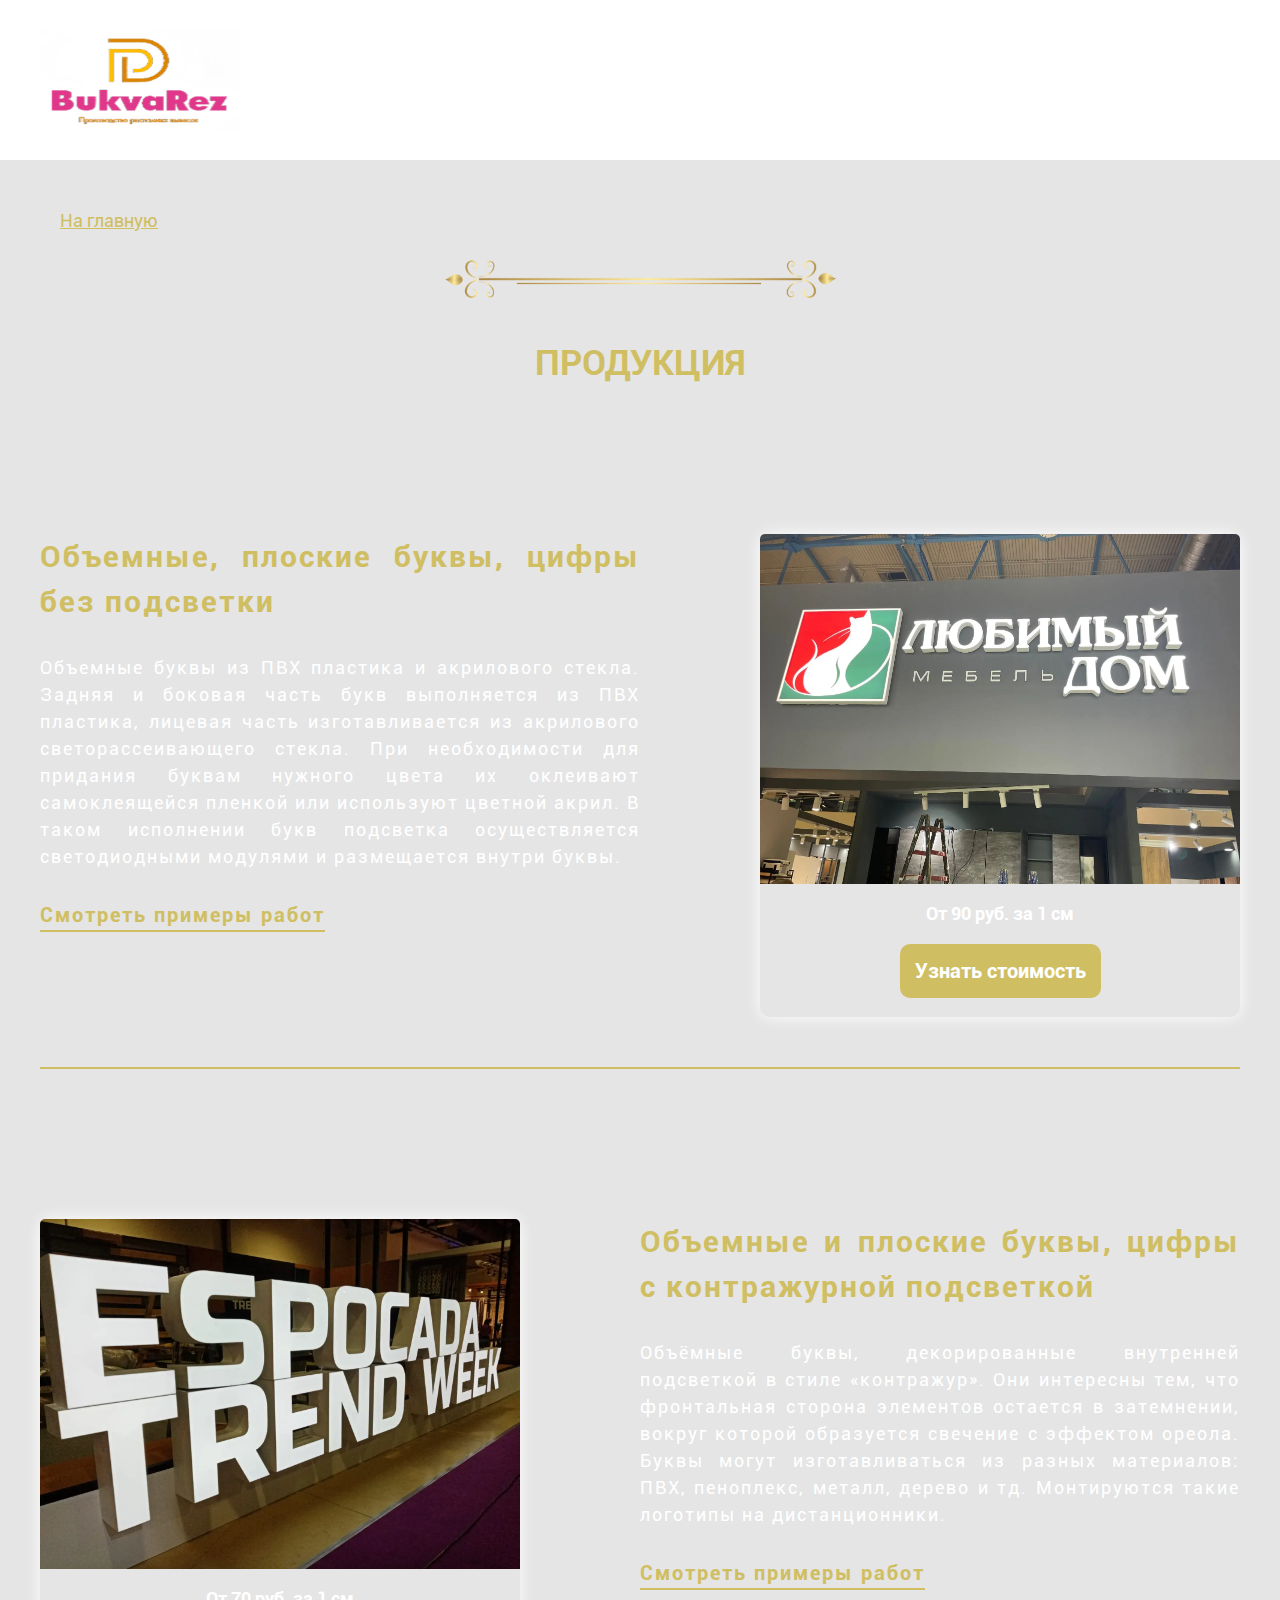
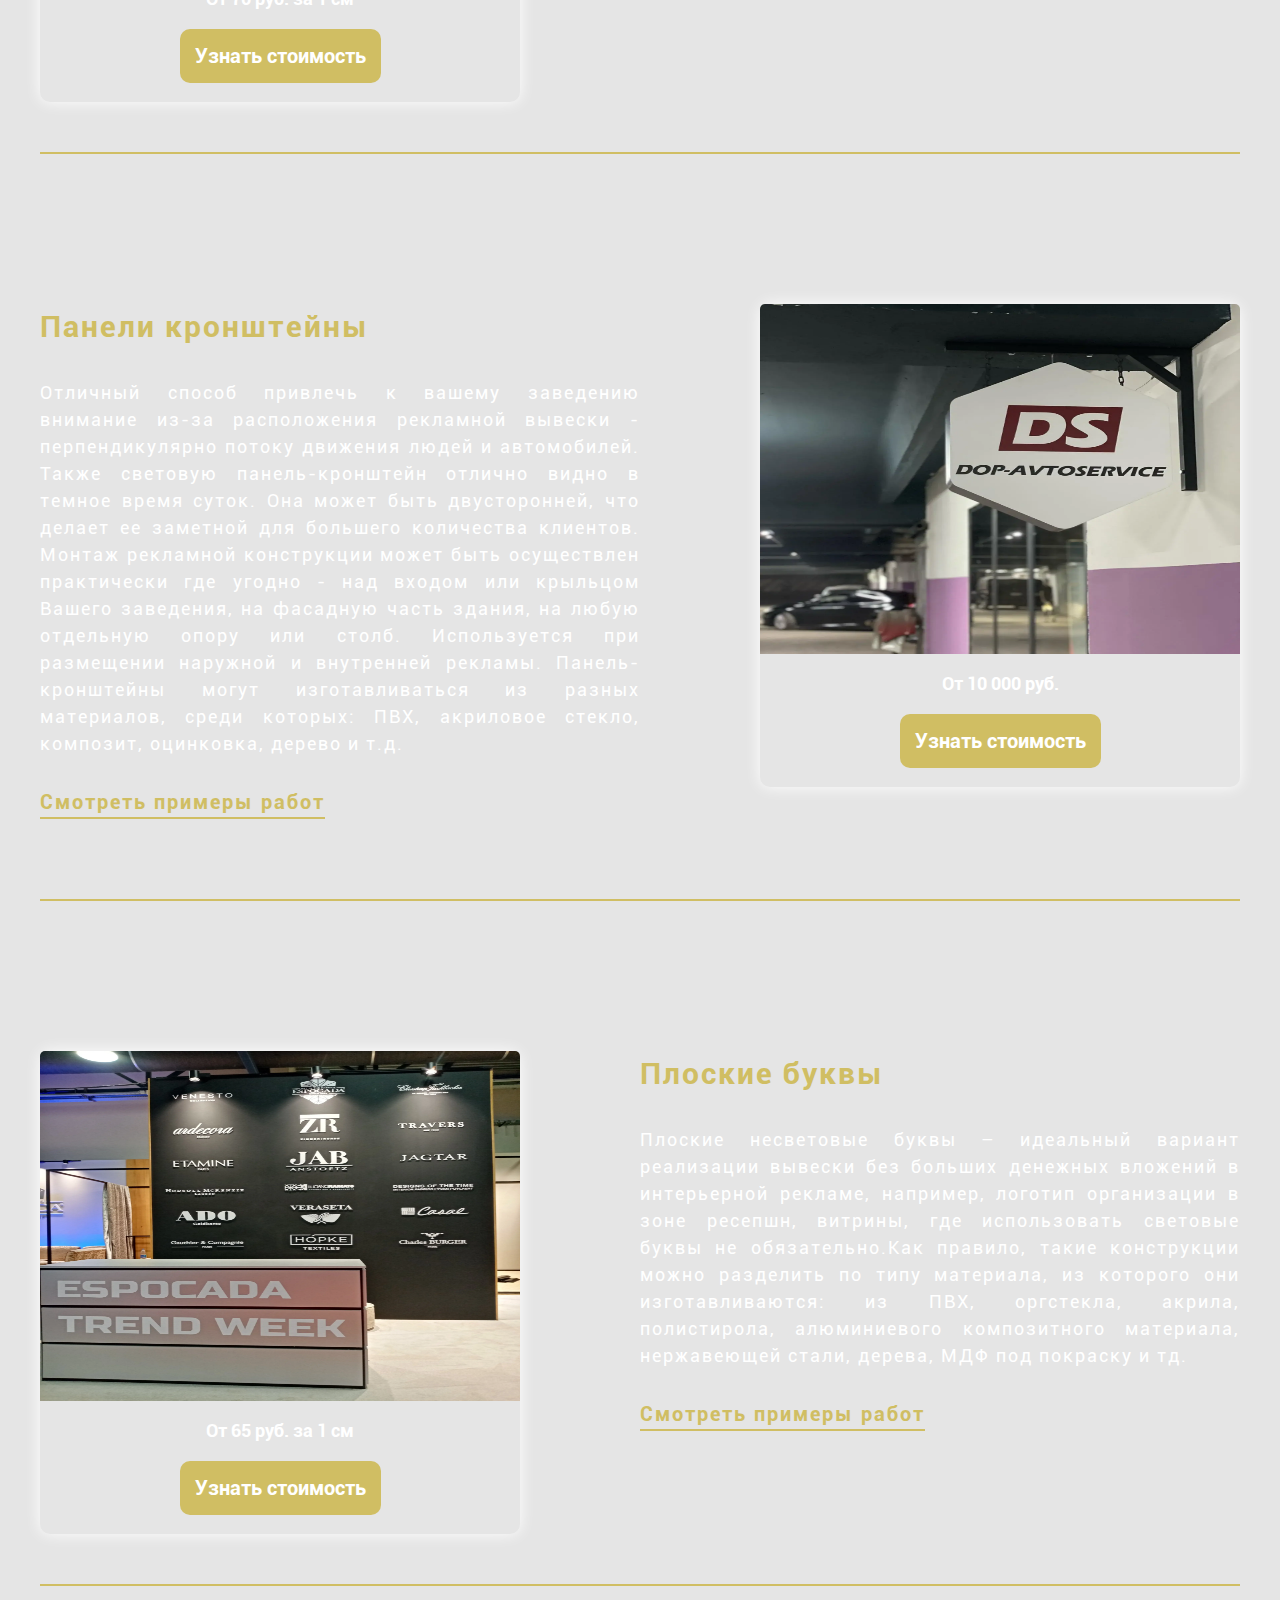
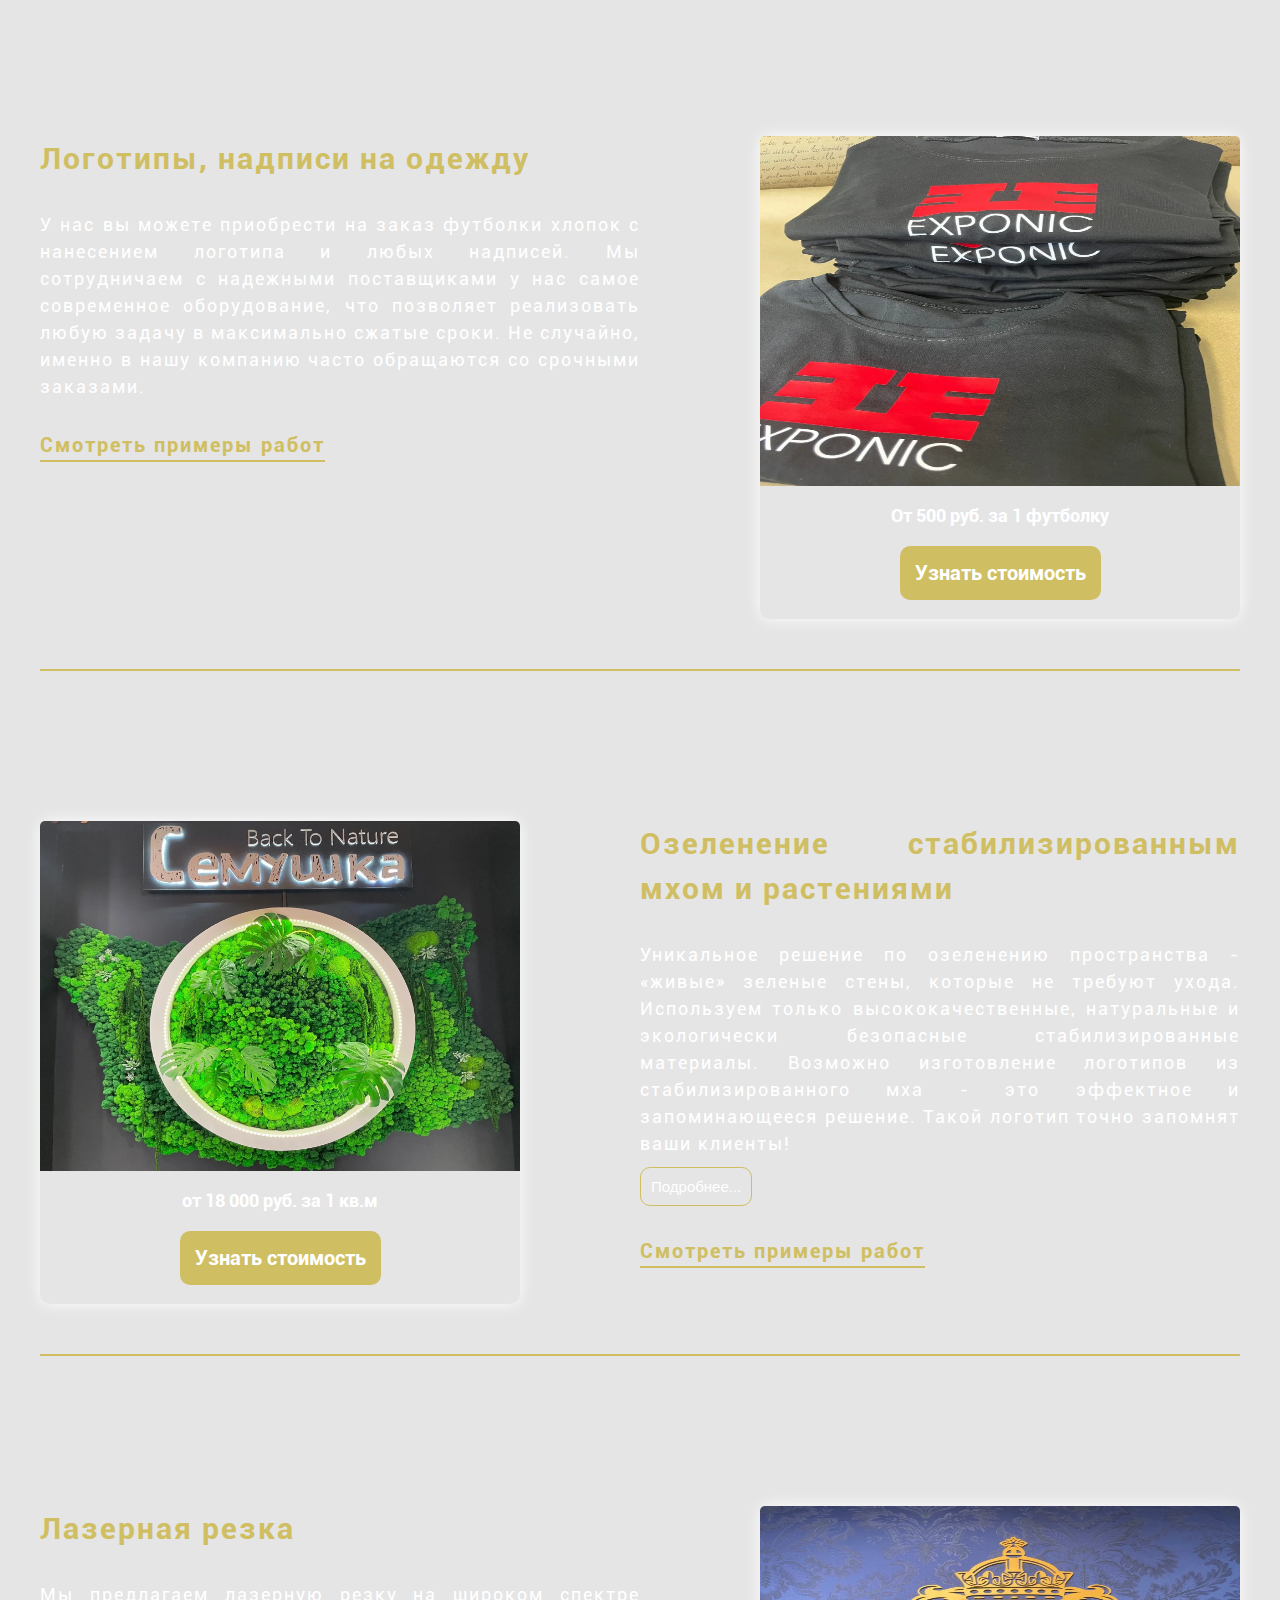
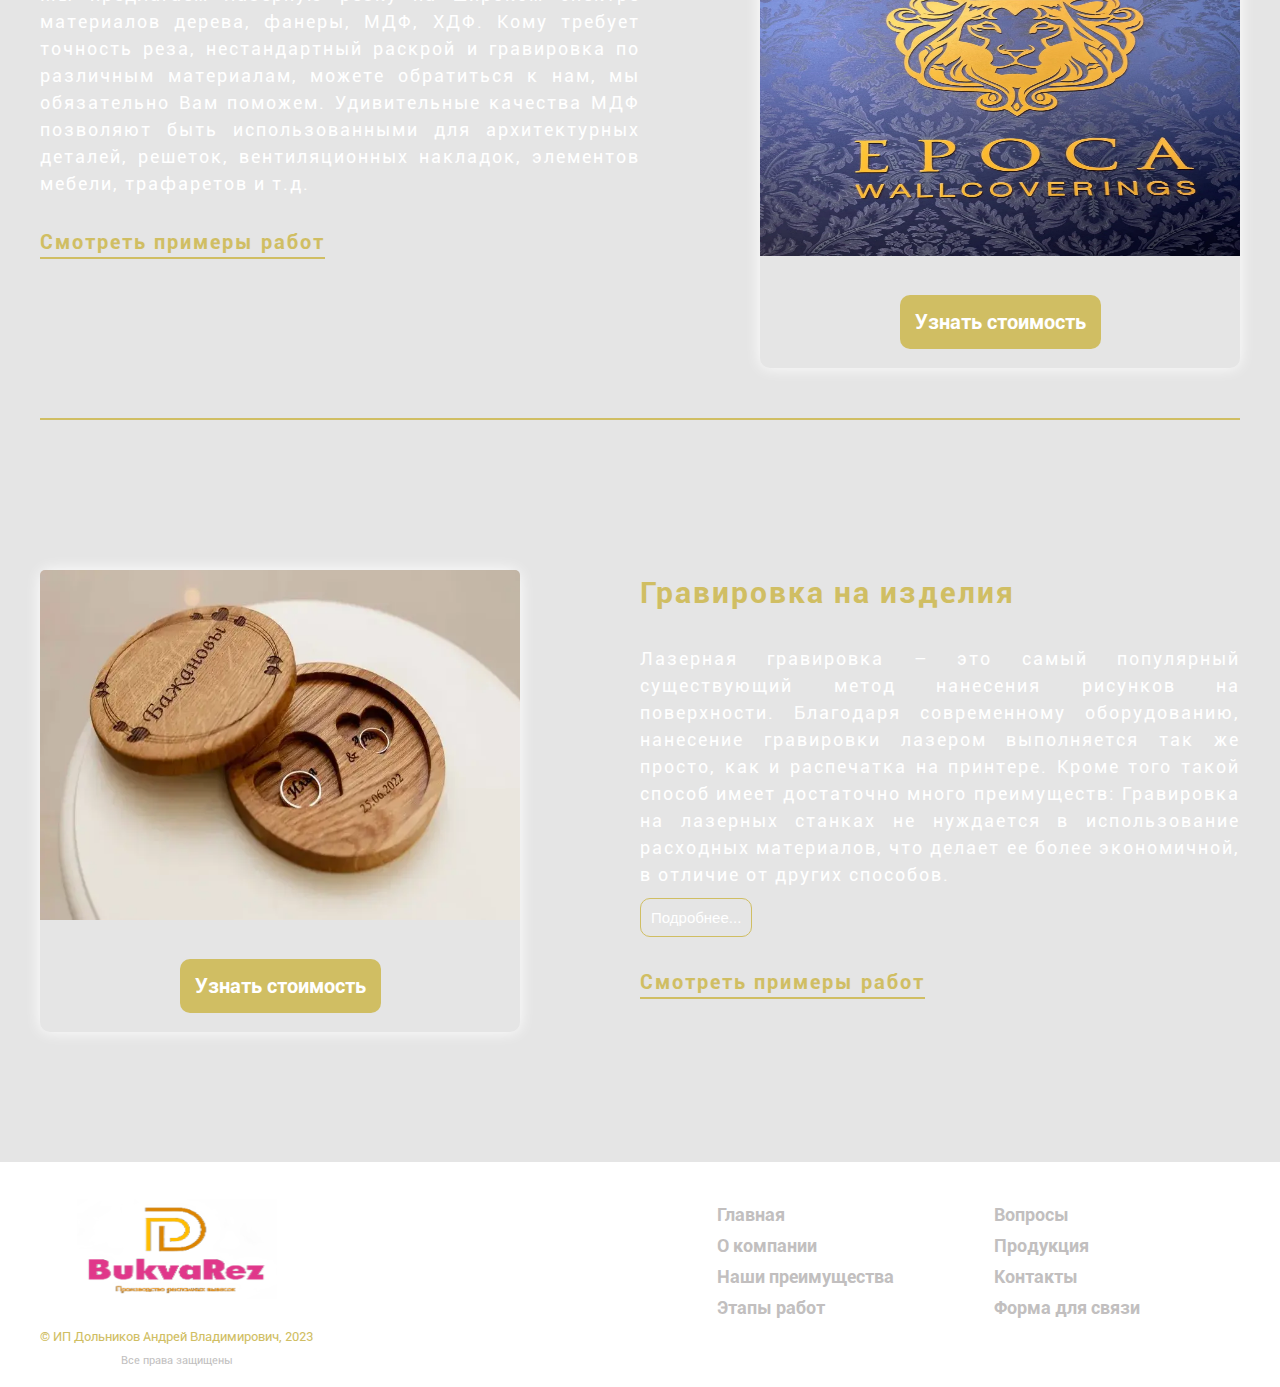
==== services.html @ 5f421733 "services adaptation" ====
<!DOCTYPE html>
<html lang="en">
<head>
    <meta charset="UTF-8">
    <title>Услуги</title>
    <meta name="viewport" content="width=device-width, initial-scale=1.0">

    <link rel="stylesheet" href="styles/magnific-popup.css">
    <link rel="stylesheet" href="styles/style.css">
    <link rel="stylesheet" href="styles/adaptive.css">
</head>
<body>
<header class="header" id="header">
    <div class="container">
        <div class="header-top">
            <div class="header-logo">
                <a href="#"><img src="images/logo.png" alt="logo"></a>
            </div>
            <div class="header-block">
                <div class="header-info">
                    <div class="header-info-item">
                        <svg xmlns="http://www.w3.org/2000/svg" viewBox="0 0 384 512">
                            <path d="M215.7 499.2C267 435 384 279.4 384 192C384 86 298 0 192 0S0 86 0 192c0 87.4 117 243 168.3 307.2c12.3 15.3 35.1 15.3 47.4 0zM192 128a64 64 0 1 1 0 128 64 64 0 1 1 0-128z"/>
                        </svg>
                        <div class="header-info-box">
                            <p class="header-info-title">
                                АДРЕС
                            </p>
                            <p class="header-info-text">
                                г. Балашиха, <br/> ул. Горбово 144
                            </p>
                        </div>
                    </div>
                    <div class="header-info-item">
                        <svg xmlns="http://www.w3.org/2000/svg" viewBox="0 0 512 512">
                            <!--! Font Awesome Pro 6.4.0 by @fontawesome - https://fontawesome.com License - https://fontawesome.com/license (Commercial License) Copyright 2023 Fonticons, Inc. -->
                            <path d="M256 0a256 256 0 1 1 0 512A256 256 0 1 1 256 0zM232 120V256c0 8 4 15.5 10.7 20l96 64c11 7.4 25.9 4.4 33.3-6.7s4.4-25.9-6.7-33.3L280 243.2V120c0-13.3-10.7-24-24-24s-24 10.7-24 24z"/>
                        </svg>
                        <div class="header-info-box">
                            <p class="header-info-title">
                                РАБОТАЕМ
                            </p>
                            <p class="header-info-text">
                                Пн-пт: с 8:00 до 20:00 <br/>
                                Сб: с 8:00 до 17:30
                            </p>
                        </div>
                    </div>
                    <div class="header-info-item">
                        <svg xmlns="http://www.w3.org/2000/svg" viewBox="0 0 512 512">
                            <!--! Font Awesome Pro 6.4.0 by @fontawesome - https://fontawesome.com License - https://fontawesome.com/license (Commercial License) Copyright 2023 Fonticons, Inc. -->
                            <path d="M164.9 24.6c-7.7-18.6-28-28.5-47.4-23.2l-88 24C12.1 30.2 0 46 0 64C0 311.4 200.6 512 448 512c18 0 33.8-12.1 38.6-29.5l24-88c5.3-19.4-4.6-39.7-23.2-47.4l-96-40c-16.3-6.8-35.2-2.1-46.3 11.6L304.7 368C234.3 334.7 177.3 277.7 144 207.3L193.3 167c13.7-11.2 18.4-30 11.6-46.3l-40-96z"/>
                        </svg>
                        <div class="header-info-box">
                            <a class="header-info-number-one" href="tel:+79167334452">
                                +7 916 733 44 52
                            </a>
                            <a class="header-info-number-two" href="tel:+79995415514">
                                +7 999 541 55 14
                            </a>
                        </div>
                    </div>
                </div>
            </div>
        </div>
    </div>
</header>
<section class="services">
    <div class="container">
        <div class="navigator">
            <a href="index.html">На главную</a>
        </div>
        <div class="advantages-element">
            <img src="images/element.png" alt="line">
        </div>
        <h2 class="title">
            ПРОДУКЦИЯ
        </h2>
        <div class="services-blocks">
            <div class="service-block" id="service-one">
                <div class="service-about">
                    <div class="service-title">Объемные, плоские буквы, цифры без подсветки</div>
                    <div>
                        Объемные буквы из ПВХ пластика и акрилового стекла. Задняя и боковая часть букв выполняется из ПВХ
                        пластика,
                        лицевая часть изготавливается из акрилового светорассеивающего стекла. При необходимости для
                        придания буквам
                        нужного цвета их оклеивают самоклеящейся пленкой или используют цветной акрил. В таком исполнении
                        букв
                        подсветка осуществляется светодиодными модулями и размещается внутри буквы.
                    </div>
                    <div class="service-example-title" id="show-examples-one">
                        Смотреть примеры работ
                    </div>
                </div>
                <div class="card">
                    <img src="images/photos/10.webp" alt="Световой короб">
                    <div class="card-text">
                        <p>От 90 руб. за 1 см</p>
                        <a href="index.html#form" target="_blank" class="btn btn-slide">Узнать стоимость</a>
                    </div>
                </div>
            </div>
            <div class="service-examples grid-1" id="example-one">
                <div class="service-examples-items item-1-1">
                    <a href="images/photos/11.webp" class="service-examples-item popup-open-image">
                        <img src="images/photos/11.webp" alt="Световой короб">
                    </a>
                </div>
                <div class="service-examples-items item-1-2">
                    <a href="images/photos/12.webp" class="service-examples-item popup-open-image">
                        <img src="images/photos/12.webp" alt="Световой короб">
                    </a>
                </div>
                <div class="service-examples-items item-1-3">
                    <a href="images/photos/13.webp" class="service-examples-item not popup-open-image">
                        <img src="images/photos/13.webp" alt="Световой короб">
                    </a>
                </div>
                <div class="service-examples-items item-1-4">
                    <a href="images/photos/14.webp" class="service-examples-item popup-open-image">
                        <img src="images/photos/14.webp" alt="Световой короб">
                    </a>
                </div>
                <div class="service-examples-items item-1-5">
                    <a href="images/photos/15.webp" class="service-examples-item popup-open-image">
                        <img src="images/photos/15.webp" alt="Световой короб">
                    </a>
                </div>
            </div>

            <div class="service-block" id="service-two">
                <div class="card">
                    <img src="images/photos/2.webp" alt="Световой короб">
                    <div class="card-text">
                        <p>От 70 руб. за 1 см</p>
                        <a href="index.html#form" target="_blank" class="btn btn-slide">Узнать стоимость</a>
                    </div>
                </div>
                <div class="service-about">
                    <div class="service-title">Объемные и плоские буквы, цифры с контражурной подсветкой</div>
                    <div>
                        Объёмные буквы, декорированные внутренней подсветкой в стиле «контражур». Они интересны тем, что
                        фронтальная сторона элементов остается в затемнении, вокруг которой образуется свечение с эффектом
                        ореола. Буквы могут изготавливаться из разных материалов: ПВХ, пеноплекс, металл, дерево и тд.
                        Монтируются такие логотипы на дистанционники.
                    </div>
                    <div class="service-example-title" id="show-examples-two">
                        Смотреть примеры работ
                    </div>
                </div>

            </div>
            <div class="service-examples grid-2" id="example-two">
                <div class="service-examples-items item-2-1">
                    <a href="images/photos/18.webp" class="service-examples-item popup-open-image">
                        <img src="images/photos/18.webp" alt="Контраажур">
                    </a>
                </div>
                <div class="service-examples-items item-2-2">
                    <a href="images/photos/19.webp" class="service-examples-item popup-open-image">
                        <img src="images/photos/19.webp" alt="Контраажур">
                    </a>
                </div>
                <div class="service-examples-items item-2-3">
                    <a href="images/photos/21.webp" class="service-examples-item not popup-open-image">
                        <img src="images/photos/21.webp" alt="Контраажур">
                    </a>
                </div>
                <div class="service-examples-items item-2-4">
                    <a href="images/photos/4.webp" class="service-examples-item popup-open-image">
                        <img src="images/photos/4.webp" alt="Контраажур">
                    </a>
                </div>
                <div class="service-examples-items item-2-5">
                    <a href="images/photos/23.webp" class="service-examples-item popup-open-image">
                        <img src="images/photos/23.webp" alt="Контраажур">
                    </a>
                </div>
                <div class="service-examples-items item-2-6">
                    <a href="images/photos/22.webp" class="service-examples-item not popup-open-image">
                        <img src="images/photos/22.webp" alt="Контраажур">
                    </a>
                </div>
                <div class="service-examples-items item-2-7">
                    <a href="images/photos/24.webp" class="service-examples-item popup-open-image">
                        <img src="images/photos/24.webp" alt="Контраажур">
                    </a>
                </div>
                <div class="service-examples-items item-2-8">
                    <a href="images/photos/25.webp" class="service-examples-item popup-open-image">
                        <img src="images/photos/25.webp" alt="Контраажур">
                    </a>
                </div>
                <div class="service-examples-items item-2-9">
                    <a href="images/photos/26.webp" class="service-examples-item popup-open-image">
                        <img src="images/photos/26.webp" alt="Контраажур">
                    </a>
                </div>
                <div class="service-examples-items item-2-10">
                    <a href="images/photos/37.webp" class="service-examples-item popup-open-image">
                        <img src="images/photos/37.webp" alt="Контраажур">
                    </a>
                </div>
            </div>

            <div class="service-block" id="service-three">
                <div class="service-about">
                    <div class="service-title">Панели кронштейны</div>
                    <div>
                        Отличный способ привлечь к вашему заведению внимание из-за расположения рекламной вывески -
                        перпендикулярно потоку движения людей и автомобилей. Также световую панель-кронштейн отлично видно в
                        темное время суток. Она может быть двусторонней, что делает ее заметной для большего количества
                        клиентов. Монтаж рекламной конструкции может быть осуществлен практически где угодно - над входом
                        или
                        крыльцом Вашего заведения, на фасадную часть здания, на любую отдельную опору или столб.
                        Используется
                        при размещении наружной и внутренней рекламы. Панель-кронштейны могут изготавливаться из разных
                        материалов, среди которых: ПВХ, акриловое стекло, композит, оцинковка, дерево и т.д.
                    </div>
                    <div class="service-example-title" id="show-examples-three">
                        Смотреть примеры работ
                    </div>
                </div>
                <div class="card">
                    <img src="images/photos/27.webp" alt="Световой короб">
                    <div class="card-text">
                        <p>От 10 000 руб.</p>
                        <a href="index.html#form" target="_blank" class="btn btn-slide">Узнать стоимость</a>
                    </div>
                </div>
            </div>
            <div class="service-examples grid-3" id="example-three">
                <div class="service-examples-items item-3-1">
                    <a href="images/photos/27.webp" class="service-examples-item popup-open-image">
                        <img src="images/photos/27.webp" alt="Кронштейн">
                    </a>
                </div>
                <div class="service-examples-items item-3-2">
                    <a href="images/photos/28.webp" class="service-examples-item popup-open-image">
                        <img src="images/photos/28.webp" alt="Кронштейн">
                    </a>
                </div>
            </div>

            <div class="service-block" id="service-four">
                <div class="card">
                    <img src="images/photos/36.webp" alt="Плоские буквы">
                    <div class="card-text">
                        <p>От 65 руб. за 1 см</p>
                        <a href="index.html#form" target="_blank" class="btn btn-slide">Узнать стоимость</a>
                    </div>
                </div>
                <div class="service-about">
                    <div class="service-title">Плоские буквы</div>
                    <div>
                        Плоские несветовые буквы – идеальный вариант реализации вывески без больших денежных вложений в
                        интерьерной рекламе, например, логотип организации в зоне ресепшн, витрины, где использовать
                        световые
                        буквы не обязательно.Как правило, такие конструкции можно разделить по типу материала, из которого
                        они
                        изготавливаются: из ПВХ, оргстекла, акрила, полистирола, алюминиевого композитного материала,
                        нержавеющей стали, дерева, МДФ под покраску и тд.
                    </div>
                    <div class="service-example-title" id="show-examples-four">
                        Смотреть примеры работ
                    </div>
                </div>
            </div>
            <div class="service-examples grid-4" id="example-four">
                <div class="service-examples-items item-4-1">
                    <a href="images/photos/30.webp" class="service-examples-item not popup-open-image">
                        <img src="images/photos/30.webp" alt="Плоские буквы">
                    </a>
                </div>
                <div class="service-examples-items item-4-2">
                    <a href="images/photos/29.webp" class="service-examples-item popup-open-image">
                        <img src="images/photos/29.webp" alt="Плоские буквы">
                    </a>
                </div>
                <div class="service-examples-items item-4-3">
                    <a href="images/photos/33.webp" class="service-examples-item not popup-open-image">
                        <img src="images/photos/33.webp" alt="Плоские буквы">
                    </a>
                </div>
                <div class="service-examples-items item-4-4">
                    <a href="images/photos/32.webp" class="service-examples-item popup-open-image">
                        <img src="images/photos/32.webp" alt="Плоские буквы">
                    </a>
                </div>
                <div class="service-examples-items item-4-5">
                    <a href="images/photos/34.webp" class="service-examples-item not popup-open-image">
                        <img src="images/photos/34.webp" alt="Плоские буквы">
                    </a>
                </div>
                <div class="service-examples-items item-4-6">
                    <a href="images/photos/35.webp" class="service-examples-item not popup-open-image">
                        <img src="images/photos/35.webp" alt="Плоские буквы">
                    </a>
                </div>
                <div class="service-examples-items item-4-7">
                    <a href="images/photos/36.webp" class="service-examples-item not popup-open-image">
                        <img src="images/photos/36.webp" alt="Плоские буквы">
                    </a>
                </div>
            </div>

            <div class="service-block" id="service-five">
                <div class="service-about">
                    <div class="service-title">Логотипы, надписи на одежду</div>
                    <div>У нас вы можете приобрести на заказ футболки хлопок с нанесением логотипа и любых надписей. Мы
                        сотрудничаем с надежными поставщиками у нас самое современное оборудование, что позволяет
                        реализовать любую задачу в максимально сжатые сроки. Не случайно, именно в нашу компанию часто
                        обращаются со срочными заказами.
                    </div>
                    <div class="service-example-title" id="show-examples-five">
                        Смотреть примеры работ
                    </div>
                </div>
                <div class="card">
                    <img src="images/photos/39.webp" alt="Одежда">
                    <div class="card-text">
                        <p>От 500 руб. за 1 футболку</p>
                        <a href="index.html#form" target="_blank" class="btn btn-slide">Узнать стоимость</a>
                    </div>
                </div>
            </div>
            <div class="service-examples grid-5" id="example-five">
                <div class="service-examples-items item-5-1">
                    <a href="images/photos/39.webp" class="service-examples-item not popup-open-image">
                        <img src="images/photos/39.webp" alt="Одежда">
                    </a>
                </div>
                <div class="service-examples-items item-5-2">
                    <a href="images/photos/40.webp" class="service-examples-item not popup-open-image">
                        <img src="images/photos/40.webp" alt="Одежда">
                    </a>
                </div>
                <div class="service-examples-items item-5-3">
                    <a href="images/photos/41.webp" class="service-examples-item not popup-open-image">
                        <img src="images/photos/41.webp" alt="Одежда">
                    </a>
                </div>
            </div>

            <div class="service-block" id="service-six">
                <div class="card">
                    <img src="images/photos/42.webp" alt="Мох">
                    <div class="card-text">
                        <p>от 18 000 руб. за 1 кв.м</p>
                        <a href="index.html#form" target="_blank" class="btn btn-slide">Узнать стоимость</a>
                    </div>
                </div>
                <div class="service-about">
                    <div class="service-title">Озеленение стабилизированным мхом и растениями</div>
                    <div>Уникальное решение по озеленению пространства - «живые» зеленые стены, которые не требуют
                        ухода. Используем только высококачественные, натуральные и экологически безопасные
                        стабилизированные материалы. Возможно изготовление логотипов из стабилизированного мха - это
                        эффектное и запоминающееся решение. Такой логотип точно запомнят ваши клиенты!
                    </div>
                    <div>
                        <button id="moreButton" class="more">Подробнее...</button>
                    </div>

                    <div id="myModal" class="modal">
                        <div class="modal-content">
                            <div class="modal-header">
                                <span class="close">&times;</span>
                                <h2>Что же такое стабилизированный мох? </h2>
                            </div>
                            <div class="modal-body">
                                <p>Это самый настоящий мох, но усовершенствованный. Влага в растении заменяется на
                                    раствор глицерина. Стабилизированный мох выглядит абсолютно живым. Он мягкий,
                                    упругий, ещё и выкрашен во всевозможные цвета. И оставаться таким первозданным он
                                    будет порядка 9 лет. Ни полив, ни опрыскивание такому мху не только не требуются, но
                                    и абсолютно противопоказаны. Вода разрушит стабилизирующий состав, и мох
                                    безвозвратно потеряет свой вид. Для поддержания бодрой упругости стабилизированному
                                    мху достаточно нормальной влажности воздуха.</p>
                                <p>Плюсы стабилизированного мха для интерьера: <br/>
                                    - долгий срок службы — при правильном уходе он может достигать 10 лет;<br/>
                                    - в интерьерном стабилизированном мхе не заводятся насекомые, в отличие от живого;<br/>
                                    - декоративный мох экологически безопасен — он не вызывает аллергических реакций;<br/>
                                    - для сохранения природного внешнего вида растение не нужно поливать или орошать;<br/>
                                    - широкая палитра оттенков позволяет воплощать самые смелые идеи в интерьере.<br/>
                                </p>
                            </div>
                        </div>
                    </div>
                    <div class="service-example-title" id="show-examples-six">
                        Смотреть примеры работ
                    </div>
                </div>
            </div>
            <div class="service-examples grid-6" id="example-six">
                <div class="service-examples-items item-6-1">
                    <a href="images/photos/43.webp" class="service-examples-item not popup-open-image">
                        <img src="images/photos/43.webp" alt="Мох">
                    </a>
                </div>
                <div class="service-examples-items item-6-2">
                    <a href="images/photos/42.webp" class="service-examples-item popup-open-image">
                        <img src="images/photos/42.webp" alt="Мох">
                    </a>
                </div>
                <div class="service-examples-items item-6-3">
                    <a href="images/photos/44.webp" class="service-examples-item not popup-open-image">
                        <img src="images/photos/44.webp" alt="Мох">
                    </a>
                </div>
                <div class="service-examples-items item-6-4">
                    <a href="images/photos/45.webp" class="service-examples-item popup-open-image">
                        <img src="images/photos/45.webp" alt="Мох">
                    </a>
                </div>
            </div>

            <div class="service-block" id="service-seven">
                <div class="service-about">
                    <div class="service-title">Лазерная резка</div>
                    <div>Мы предлагаем лазерную резку на широком спектре материалов дерева, фанеры, МДФ, ХДФ. Кому
                        требует точность реза, нестандартный раскрой и гравировка по различным материалам, можете
                        обратиться к нам, мы обязательно Вам поможем.
                        Удивительные качества МДФ позволяют быть использованными для архитектурных деталей, решеток,
                        вентиляционных накладок, элементов мебели, трафаретов и т.д.
                    </div>
                    <div class="service-example-title" id="show-examples-seven">
                        Смотреть примеры работ
                    </div>
                </div>
                <div class="card">
                    <img src="images/photos/46.webp" alt="Лазерная резка">
                    <div class="card-text">
                        <p></p>
                        <a href="index.html#form" target="_blank" class="btn btn-slide">Узнать стоимость</a>
                    </div>
                </div>

            </div>
            <div class="service-examples grid-7" id="example-seven">
                <div class="service-examples-items item-7-1">
                    <a href="images/photos/46.webp" class="service-examples-item not popup-open-image">
                        <img src="images/photos/46.webp" alt="Лазерная резка">
                    </a>
                </div>
                <div class="service-examples-items item-7-2">
                    <a href="images/photos/47.webp" class="service-examples-item not popup-open-image">
                        <img src="images/photos/47.webp" alt="Лазерная резка">
                    </a>
                </div>
                <div class="service-examples-items item-7-3">
                    <a href="images/photos/48.webp" class="service-examples-item not popup-open-image">
                        <img src="images/photos/48.webp" alt="Лазерная резка">
                    </a>
                </div>
            </div>

            <div class="service-block underline" id="service-eight">
                <div class="card">
                    <img src="images/photos/51.webp" alt="Гравировка">
                    <div class="card-text">
                        <p></p>
                        <a href="index.html#form" target="_blank" class="btn btn-slide">Узнать стоимость</a>
                    </div>
                </div>
                <div class="service-about">
                    <div class="service-title">Гравировка на изделия</div>
                    <div>Лазерная гравировка – это самый популярный существующий метод нанесения рисунков на
                        поверхности. Благодаря современному оборудованию, нанесение гравировки лазером выполняется так
                        же просто, как и распечатка на принтере. Кроме того такой способ имеет достаточно много
                        преимуществ:
                        Гравировка на лазерных станках не нуждается в использование расходных материалов, что делает ее
                        более экономичной, в отличие от других способов.
                    </div>
                    <div>
                        <button id="moreButtonTwo" class="more">Подробнее...</button>
                    </div>

                    <div id="myModalTwo" class="modal">
                        <div class="modal-content">
                            <div class="modal-header">
                                <span class="close">&times;</span>
                                <h2> Немного о гравировке и как сделать заказ </h2>
                            </div>
                            <div class="modal-body">
                                <p>Возможно делать выжигание на самых чувствительных к деформации поверхностях –
                                    благодаря отсутствию механического контакта. <br>
                                    Большая скорость оборудования дает возможность выполнять заказы быстро, независимо
                                    от сложности и количества изделий.<br>
                                    Изображения, нанесенные лазерной гравировкой, не изнашиваются и не теряют
                                    привлекательности со временем.
                                </p>
                                <p>Для создания рисунка лазером, необходимо предоставить макет изображения, сделанный в
                                    графическом редакторе, или заказать его разработку у нас (подробнее). Далее мастер
                                    загружает файл в гравер, подготавливает изделие и приступает к нанесению гравировки
                                    лазером. В процессе обработки материал прожигается в соответствии с контурами макета
                                    и на выходе получается изделие с четким рисунком. Расцветка гравировки зависит от
                                    толщины прожига верхнего слоя и цвета материала под поверхностью покрытия.
                                </p>
                            </div>
                        </div>
                    </div>
                    <div class="service-example-title" id="show-examples-eight">
                        Смотреть примеры работ
                    </div>
                </div>
            </div>
            <div class="service-examples grid-8" id="example-eight">
                <div class="service-examples-items item-8-1">
                    <a href="images/photos/52.webp" class="service-examples-item not popup-open-image">
                        <img src="images/photos/52.webp" alt="Гравировка">
                    </a>
                </div>
                <div class="service-examples-items item-8-2">
                    <a href="images/photos/50.webp" class="service-examples-item popup-open-image">
                        <img src="images/photos/50.webp" alt="Гравировка">
                    </a>
                </div>
                <div class="service-examples-items item-8-3">
                    <a href="images/photos/53.webp" class="service-examples-item not popup-open-image">
                        <img src="images/photos/53.webp" alt="Гравировка">
                    </a>
                </div>
                <div class="service-examples-items item-8-4">
                    <a href="images/photos/54.webp" class="service-examples-item popup-open-image">
                        <img src="images/photos/54.webp" alt="Гравировка">
                    </a>
                </div>
                <div class="service-examples-items item-8-5">
                    <a href="images/photos/3.webp" class="service-examples-item popup-open-image">
                        <img src="images/photos/3.webp" alt="Гравировка">
                    </a>
                </div>
                <div class="service-examples-items item-8-6">
                    <a href="images/photos/51.webp" class="service-examples-item popup-open-image">
                        <img src="images/photos/51.webp" alt="Гравировка">
                    </a>
                </div>
            </div>
        </div>
    </div>
</section>
<footer class="footer">
    <div class="container">
        <div class="footer-items">
            <div class="logo">
                <div class="footer-logo">
                    <a href="#"><img src="images/logo.png" alt="logo"></a>
                </div>
                <div class="footer-years">
                    <div class="year">© ИП Дольников Андрей Владимирович, 2023 </div>
                    <div class="rights">Все права защищены</div>
                </div>
            </div>
            <div class="menu-list">
                <ul>
                    <li>
                        <a href="#" class="footer-menu-item">Главная</a>
                    </li>
                    <li>
                        <a href="index.html#about-company" class="footer-menu-item">О компании</a>
                    </li>
                    <li>
                        <a href="index.html#advantages">Наши преимущества</a>
                    </li>
                    <li>
                        <a href="index.html#steps" class="footer-menu-item">Этапы работ</a>
                    </li>
                </ul>
                <ul>
                    <li>
                        <a href="index.html#questions">Вопросы</a>
                    </li>
                    <li>
                        <a href="index.html#examples" class="footer-menu-item">Продукция</a>
                    </li>
                    <!--<li>
                        <a href="#reviwes" class="footer-menu-item">Отзывы</a>
                    </li>-->
                    <li>
                        <a href="index.html#contacts-company" class="footer-menu-item">Контакты</a>
                    </li>
                    <li>
                        <a href="index.html#form">Форма для связи</a>
                    </li>
                </ul>
            </div>
        </div>
    </div>
</footer>
<button onclick="topFunction()" id="myBtn" title="Перейти к началу">🢁</button>

<script src="scripts/jquery.min.js"></script>
<script src="scripts/jquery.magnific-popup.min.js"></script>
<script src="scripts/services.js"></script>
</body>
</html>
---- styles/style.css ----
@font-face {
  font-family: Roboto;
  src: url("../fonts/roboto-light.ttf");
  font-weight: 100;
}

@font-face {
  font-family: Roboto;
  src: url("../fonts/roboto-regular.ttf");
  font-weight: 500;
}

@font-face {
  font-family: Roboto;
  src: url("../fonts/roboto-bold.ttf");
  font-weight: 700;
}


* {
  margin: 0;
  padding: 0;
}

body {
  font-family: Roboto, sans-serif;
  font-size: 18px;
  background-image: url("https://gamerwall.pro/uploads/posts/2022-03/1648137797_68-gamerwall-pro-p-fioletovii-igrovoi-fon-krasivie-70.jpg");
  background-repeat: no-repeat;
  background-size: cover;
  background-position: center;
  color: #38074d;
  background-attachment: fixed;
}

/*-------progress-bar---------*/

/*!* Стиль заголовка: фиксированная позиция (всегда оставайтесь наверху) *!
.progress {
  position: fixed;
  top: 0;
  z-index: 1;
  width: 100%;
  background-color: #f1f1f1;
}

!* Контейнер прогресса (серый фон) *!
.progress-container {
  width: 100%;
  height: 8px;
  background: #ccc;
}

!* Индикатор прогресса (индикатор прокрутки) *!
.progress-bar {
  height: 8px;
  background: #d0be63;
  width: 0;
}*/

.container {
  max-width: 1200px;
  margin: 0 auto;
  position: relative;
}

.header {
  padding: 30px 0;
}

.header-top {
  display: flex;
  justify-content: space-between;
  align-items: center;
}

.header-logo, .footer-logo {
  width: 200px;
  height: 100px;
  flex-shrink: 0;
}

.header-logo img,
.footer-logo img
{
  width: 100%;
  height: 100%;
}

.header-info {
  display: flex;
}

.header-block {
  display: flex;
}

.header-info-item {
  display: flex;
  justify-content: flex-end;
  margin-left: 30px;
  width: 200px;
}

.header-info-box {
  display: flex;
  flex-direction: column;
  align-items: center;
  margin-left: 10px;
}

.header-info-item svg {
    width: 50px;
    height: 30px;
    fill: white;
    transition: .2s ease all;
}

.header-info-item svg:hover {
  transform: scale(1.1);
}

.header-info-title, .header-info-text {
  margin: 5px 0;
  text-align: center;
  color: white;
}

.header-info-title {
  font-weight: 700;
  font-size: 14px;
}

.header-info-text {
  font-size: 13px;
  color: white;
}

.header-info-number-one,
.header-info-number-two {
  text-decoration: none;
  color: white;
  font-size: 14px;
}

.header-contacts {
  position: fixed;
  z-index: 100;
  right: 0;
  top: 30%;
}

.header-contact-link img {
  transition: .2s ease all;
}

.header-contact-link:hover img {
  transform: scale(1.2);
}

.header-contact-item {
  margin: 20px;
}

/*------menu adaptive--------*/

.menu {
  display: none;
  cursor: pointer;
  margin: 0 15px;
}

.overlay-menu {
  height: 100%;
  width: 0;
  position: fixed;
  z-index: 100;
  top: 0;
  left: 0;
  background-image: url("../images/fon.jpg");
  background-position: center;
  background-size: cover;
  opacity: .9;
  overflow-x: hidden;
  transition: 0.5s;
}

.overlay-content {
  position: relative;
  top: 25%;
  width: 100%;
  text-align: center;
  margin-top: 30px;
}

.overlay-menu a, .also {
  padding: 15px;
  font-weight: bold;
  text-decoration: none;
  font-size: 36px;
  color: white;
  display: block;
  transition: 0.3s;
}

.overlay-menu a:hover, .overlay-menu a:focus {
  color: #d0be63;
}

.overlay-menu .closebtn {
  position: absolute;
  top: 20px;
  right: 45px;
  font-size: 60px;
}

.bar {
  width: 40px;
  height: 5px;
  background-color:#d0be63;
  margin: 10px 0;
}

.dropdown {
  position: relative;
  display: inline-block;
}

.dropdown-content {
  display: none;
  position: absolute;
  background-color: #38074d;
  min-width: 200px;

}

.dropdown-content a {
  font-size: 15px;
  color: #d0be63;
  padding: 12px 16px;
  text-decoration: none;
  display: block;
}


.dropdown-content a:hover {background-color: white;}

.dropdown:hover .dropdown-content {display: block;}


/*----header-menu-------*/

.header-menu {
  display: flex;
  justify-content: space-between;
  list-style: none;
  margin-top: 30px;
}

.header-menu-link:not(.header-drop-menu)::after {
  display: block;
  content: "";
  height: 3px;
  width: 0;
  background-color: #d0be63;
  transition: 0.2s ease-in-out;
}

.header-menu-link:not(.header-drop-menu):hover:after,
.header-menu-link:not(.header-drop-menu):focus:after {
   width: 100%;
}

.header-menu-link {
  text-decoration: none;
  font-weight: bold;
  color: #d0be63;
  cursor: pointer;
}

li a {
  text-decoration: none;
  font-weight: bold;
  color: #d0be63;
}

.header-menu-item {
  position: relative;
  padding: 15px 0;
}

.header-drop-menu::after {
  content: '▼';
  position: absolute;
  width: 20px;
  height: 20px;
  right: -25px;
  top: 15px;
}

#drop-list {
  display: none;
  position: absolute;
  z-index: 2;
  top: 50px;
  width: 300px;
  list-style: none;
  border: none;
  border-bottom-left-radius: 10px;
  border-bottom-right-radius: 10px;
  padding: 10px;
  background-color: rgba(252, 252, 252, .8);
}

.drop-menu a {
  cursor: pointer;
  color: #38074d;
}

.drop-menu a:hover {
  text-decoration: underline;
  font-weight: 700;
}

.drop-menu-item {
  margin-bottom: 10px;
}



/*------carousel-----*/
.cd-resize-img {
  position: absolute;
  top: 0;
  left: 0;
  height: 100%;
  width: 0;
  overflow: hidden;
  /* Force Hardware Acceleration in WebKit */
  transform: translateZ(0);
  backface-visibility: hidden;
}
.is-visible .cd-resize-img {
  width: 50%;
  /* bounce in animation of the modified image */
  animation: cd-bounce-in 0.7s;
}
@keyframes cd-bounce-in {
  0% {
    width: 0;
  }
  60% {
    width: 55%;
  }
  100% {
    width: 50%;
  }
}




/*.main-slider {
  background-color: white;
  padding: 30px 0;
}

.main-carousel {
  margin-top: 30px;
}

.main-carousel-image {
  max-width: 1200px;
  height: 70vh;
}

.main-carousel-image img {
  border-radius: 10px;
  width: 100%;
  object-fit: cover;
}*/

/*----banner-------*/

.banner {
  background-image: url("../images/main.jpg"); /* Используемый образ - важно! */
  background-size: cover;
  position: relative; /* Необходимо расположить вырезанный текст в середине изображения */
  height: 80vh; /* Некоторая высота */
}

.banner-text {
  background-color: white;
  color: black;
  font-size: 50px; /* Адаптивный размер шрифта */
  font-weight: bold;
  margin: 0 auto; /* Центр текстового контейнера */
  padding: 10px;
  width: 50%;
  text-align: center; /* Текст по центру */
  position: absolute; /* Текст положения */
  top: 50%; /* Расположите текст посередине */
  left: 50%; /* Расположите текст посередине */
  transform: translate(-50%, -50%); /* Расположите текст посередине */
  mix-blend-mode: screen; /* Это делает возможным вырезание текста */
  border-radius: 10px;
}

.btn-slide {
  font-size: 20px;
  padding: 15px;
  border: none;
  border-radius: 10px;
  background-color: #d0be63;
  margin-top: 20px;
  font-weight: 700;
  color: white;
  cursor: pointer;
  box-sizing: border-box;
  position: relative;
  overflow: hidden;
  transition: .2s ease all;
}

.btn-slide::before {
  content: "";
  position: absolute;
  top: 0;
  left: -100%;
  width: 100%;
  height: 100%;
  background: linear-gradient(
          120deg,
          transparent,
          rgba(255, 255, 255, 0.5),
          transparent);
  transition: all .5s;
}

.btn-slide:hover::before {
   left: 100%;
 }

.btn-slide:hover {
  box-shadow: 0 0 15px #d0be63;
}


/*-------about--------*/

.about {
  padding-top: 60px;
 /* background-image: url("../images/white2.jpg");*/
  background-color: #e5e5e5;
  position: relative;
}

.about-block {
  padding: 25px;
  display: flex;
  flex-direction: column;
}

.about-text {
  color: #38074d;
  line-height: 1.5;
  font-size: 22px;
  width: 50%;
  text-align: justify;
}

.about-text:nth-child(even) {
  margin-left: 30px;
}

.about-text:nth-child(odd) {
  margin-right: 30px;
}

.about-text span {
  font-weight: bold;
  color: #d0be63;
}

.about-block .btn-slide {
  margin-top: 50px;
}

.about-part {
  display: flex;
  align-items: center;
  justify-content: space-between;
  margin-top: 30px;
}

.about-image {
  width: 50%;
  height: 400px;
  flex-shrink: 0;
}

.about-image img {
  width: 100%;
  height: 100%;
  border-radius: 10px;
}

.title span {
  color: white;
  text-shadow: 2px 2px 3px #38074d;
  font-weight: 700;
  font-size: 50px;
}

.about .btn-slide {
  cursor: pointer;
}

.clients p {
  width: 100%;
  margin-top: 50px;
}


/*-------advantages---------*/

.advantages {
  margin-top: 60px;
}

.advantages-element {
  max-width: 400px;
  margin: 0 auto;
}

.title {
  font-size: 35px;
  font-weight: 700;
  text-transform: uppercase;
  text-align: center;
  color: #d0be63;
  margin-top: 30px;
}

.advantages-element img {
  width: 100%;
}

.advantages-blocks {
  margin-top: 50px;
  margin-bottom: 50px;
  display: flex;
  justify-content: space-around;
  flex-wrap: wrap;
}

.advantages-block {
  display: flex;
  align-items: center;
  width: 500px;
  padding: 10px 10px 10px 20px;
  border: 1px solid white;
  border-radius: 10px;
  margin: 20px;
}

.advantages-block-image {
  display: flex;
  justify-content: center;
  align-items: center;
  flex-shrink: 0;
  width: 100px;
  height: 100px;
  padding: 5px;
  background-image: radial-gradient(white 0%, #d0be63);
  border-radius: 50%;

}
.advantages-block-image img {
  width: 70%;
  transition: .2s ease all;
}
/*
.advantages-block-image:hover {
  box-shadow: 0 0 20px 5px white;
}*/

.advantages-block:hover img {
  transform: scale(1.1);
}

.advantages-block-text {
  padding: 10px;
  margin-left: 15px;
  color: white;
  letter-spacing: 2px;
}

/*------steps--------*/

.steps {
  padding: 50px 0;
}

.timeline {
  white-space: nowrap;
  margin-top: 50px;
}

.timeline ol {
  font-size: 0;
  width: 87vw;
  padding: 170px 0;
  transition: all 1s;
}

.timeline ol li {
  position: relative;
  display: inline-block;
  list-style-type: none;
  width: 120px;
  height: 3px;
  background: #fff;
}

.timeline ol li:not(:first-child) {
  margin-left: 26px;
}

.timeline ol li::after {
  content: '';
  position: absolute;
  top: 50%;
  left: calc(100% + 1px);
  bottom: 0;
  width: 25px;
  height: 25px;
  transform: translateY(-50%);
  border-radius: 50%;
  background-image: radial-gradient(white, gold);
}

.timeline ol li div {
  position: absolute;
  left: 30px;
  width: 120px;
  padding: 15px;
  font-size: 20px;
  white-space: normal;
  color: #38074d;
  background-color: white;
  border-radius: 10px;
  text-align: center;
  cursor: pointer;
}

.timeline ol li:nth-child(odd) div {
  top: -16px;
  transform: translateY(-100%);
}


.timeline ol li:nth-child(even) div {
  top: calc(100% + 16px);
}




/*-----examples--------*/

.services-examples {
  background-color: #e5e5e5;
  padding: 50px 0;
}

.examples {
  display: flex;
  flex-wrap: wrap;
  justify-content: center;
  margin-top: 50px;
}

.example-item {
  position: relative;
  margin: 30px;
}

.overlay {
  position: absolute;
  top: 0;
  left: 0;
  background-color: white;
  overflow: hidden;
  width: 100%;
  height: 100%;
  transform: scale(0);
  transition: .5s ease;
  border-radius: 10px;
}

.btn-example {
  width: 200px;
  position: absolute;
  bottom: 20px;
  left: calc(50% - 100px);
  text-align: center;
}

.example-item:hover .overlay {
  transform: scale(1);
}

.text {
  color: #38074d;
  font-size: 20px;
  font-weight: bold;
  position: absolute;
  top: 40%;
  left: 50%;
  transform: translate(-50%, -50%);
  text-align: center;
}

.card2 {
  position: relative;
  box-shadow: 0 0 15px white;
  transition: 0.3s;
  border-radius: 10px;
  width: 300px;
  height: 300px;
  flex-shrink: 0;
}

.click {
  display: none;
  box-sizing: border-box;
  background-color: rgba(255, 255, 255, .6);
  padding: 10px;
  border-radius: 10px;
  width: 100px;
  text-align: center;
  position: absolute;
  top: 45%;
  left: calc(50% - 50px);
  cursor: pointer;
}


.card2 img {
  border-radius: 10px;
  width: 100%;
  height: 100%;
  cursor: pointer;
}

/*-----questions---------*/

.questions {
  padding: 30px 0;
}

.questions-blocks {
  margin: 50px 0;
}

.question-block {
  margin-bottom: 20px;
}

/* Стиль кнопка, которая используется для открытия и закрытия складного содержимого */
.collapsible {
  background-color: transparent;
  border: 1px solid white;
  border-start-start-radius: 10px;
  border-start-end-radius: 10px;
  color: #d0be63;
  cursor: pointer;
  padding: 18px;
  width: 100%;
  text-align: left;
  outline: none;
  font-size: 20px;
  font-weight: bold;
  transition: .5s ease all;
}

.active, .collapsible:hover {
  background-color: white;
  opacity: .8;
  color: #38074d;
  box-shadow: none;
}

.content {
  padding: 0 18px;
  max-height: 0;
  overflow: hidden;
  transition: max-height 0.2s ease-out;
  background-color: #e5e5e5;
  border-end-start-radius: 10px;
  border-end-end-radius: 10px;
}

.content p {
  color: #38074d;
  line-height: 1.5;
  letter-spacing: 2px;
}

.content p a {
  color: #38074d;
  font-weight: bold;
}

.collapsible:after {
  content: '\02795'; /* Символ юникода для знака "плюс" (+) */
  font-size: 13px;
  color: white;
  float: right;
  margin-left: 5px;
}

.active:after {
  content: '\2796'; /* Символ юникода для знака "минус" (-) */
}

/*-----scroll------*/

#element::-webkit-scrollbar {
  height: 10px;
}

#element::-webkit-scrollbar-track {
  -webkit-box-shadow: 5px 5px 5px -5px rgba(34, 60, 80, 0.2) inset;
  background-color: #f9f9fd;
  border-radius: 10px;
}

#element::-webkit-scrollbar-thumb {
  border-radius: 10px;
  background: linear-gradient(180deg, white, #38074d);
}


.parallax-window {
  min-height: 400px;
  background: transparent;
}

/*-------form-------*/

.form-title {
  max-width: 600px;
}

.form {
  background-image: url("../images/white.jpg");
  background-size: cover;
  background-position: center;
  padding: 50px 0;
}

.form-element {
  margin: 0 auto 0 100px;
}

.form-send {
  display: flex;
  flex-direction: column;
  margin-top: 50px;
  width: 500px;
  border: 1px solid #38074d;
  border-radius: 10px;
  padding: 50px;
  box-shadow: 0 0 20px  #38074d;
}

.form-send label {
  margin-bottom: 20px;
}

.form-send input, .form-send textarea {
  background-color: transparent;
  border: none;
  border-bottom: 2px solid #38074d;
  width: 300px;
  color: #38074d;
  font-size: 18px;
  margin-left: 30px;
}

.form-send input:focus,
.form-send textarea:focus
{
  outline: none;
}

.btn-submit {
  background-color: transparent;
  color: #38074d;
  border: 2px solid #38074d;
}

.btn-submit:hover {
  background-color: #38074d;
  box-shadow: none;
  color: white;
}

.popup-fade {
  display: none;
}

.popup-fade::before {
  content: '';
  background: #38074d;
  position: fixed;
  left: 0;
  top: 0;
  width: 100%;
  height: 100%;
  opacity: 0.8;
  z-index: 300;
}


.popup.form-send {
  position: fixed;
  z-index: 300;
  background-color: rgba(255, 255, 255, .9);
  left: calc(50% - 250px);
  top: 20%;
}

.close {
  position: absolute;
  top: 20px;
  right: 20px;
  cursor: pointer;
}

.close:hover {
  transform: scale(1.1);
}

/*----------contacts----------*/

.contacts {
  margin: 30px 0;
  border-radius: 10px;
}

.contacts-blocks {
  display: grid;
  grid-template-columns: repeat(3, 1fr);
  column-gap: 15px;
  padding: 30px 0;
  justify-items: center;
  margin-left: 30px;
}

.contact {
  color: white;
  margin-bottom: 20px;
}


.contact-title {
  color: #d0be63;
  margin-bottom: 10px;
}


/*-------services------*/

.navigator {
  margin: 20px;
}

.navigator a {
  color: #d0be63;
}

.navigator a:hover {
  color: white;
}

.services {
  padding: 30px 0;
  background-image: url("https://gamerwall.pro/uploads/posts/2022-03/1648137797_68-gamerwall-pro-p-fioletovii-igrovoi-fon-krasivie-70.jpg");
  background-color: #e5e5e5;
  background-repeat: no-repeat;
  background-size: cover;
  background-position: center;
  background-attachment: fixed;
}

.services-blocks {
  padding: 0 0 50px 0;
}

.service-block {
  display: flex;
  justify-content: space-between;
  align-items: start;
  padding-top: 150px;
  padding-bottom: 50px;
}

.service-block:not(.underline) {
  border-bottom: 2px solid #d0be63;
}

.service-title {
  color: #d0be63;
  font-size: 30px;
  font-weight: bold;
  margin-bottom: 30px;
}

.service-about {
  max-width: 50%;
 /* color: #38074d;*/
  color: white;
  line-height: 1.5;
  letter-spacing: 2px;
  text-align: justify;
}

.card {
  box-shadow: 0 0 15px white;
  transition: 0.3s;
  border-radius: 10px;
  width: 40%;
  flex-shrink: 0;
}

.card img {
  border-radius: 5px 5px 0 0;
  width: 100%;
  height: 350px;
  cursor: pointer;
}

.card-text {
  text-align: center;
  padding: 15px;
  font-weight: bold;
  color: white;
}

.service-example-title {
  margin: 30px 0;
 /* color: #38074d;*/
  color: #d0be63;
  font-size: 20px;
  font-weight: bold;
  border-bottom: 2px solid #d0be63;
  position: relative;
  display: inline-block;
  cursor: pointer;
}

.service-example-title img {
  position: absolute;
  right: -40px;
  width: 20px;
  bottom: 3px;
  cursor: pointer;
  transition: .2s ease all;
}

.service-example-title img:hover {
  transform: scale(1.2);
}

.service-examples {
  background-color: #e5e5e5;
  background-repeat: no-repeat;
  background-size: cover;
  background-position: center;
  background-attachment: fixed;
  padding: 30px 0;
  margin-top: 30px;
  border-radius: 10px;
}

.service-examples-item:not(.not) {
  height: 218px;
}

.service-examples-item  {
  display: inline-block;
  width: 300px;
}

.not {
  height: 458px;
}

.service-examples-item img {
  width: 100%;
  height: 100%;
}

.grid-1, .grid-2, .grid-3, .grid-4, .grid-5, .grid-6, .grid-7, .grid-8 {
  display: none;
  grid-template-columns: repeat(3, max-content);
  grid-template-rows: max-content;
  justify-content: center;
  text-align: center;
  grid-gap: 15px;
}

.item-1-1 {
  grid-row: 1/2;
  grid-column: 1/2;
}

.item-1-2 {
  grid-row: 1/2;
  grid-column: 2/3;
}

.item-1-3 {
  grid-row: 1/3;
  grid-column: 3/4;
}

.item-1-4 {
  grid-row: 2/3;
  grid-column: 1/2;
}

.item-1-5 {
  grid-row: 2/3;
  grid-column: 2/3;
}

.item-2-1 {
  grid-row: 1/2;
  grid-column: 1/2;
}

.item-2-2 {
  grid-row: 1/2;
  grid-column: 2/3;
}

.item-2-3 {
  grid-row: 1/3;
  grid-column: 3/4;
}

.item-2-4 {
  grid-row: 2/3;
  grid-column: 1/2;
}
.item-2-5 {
  grid-row: 2/3;
  grid-column: 2/3;
}

.item-2-6 {
  grid-row: 3/5;
  grid-column: 1/2;
}

.item-2-7 {
  grid-row: 3/4;
  grid-column: 2/3;
}

.item-2-8 {
  grid-row: 3/4;
  grid-column: 3/4;
}
.item-2-9 {
  grid-row: 4/5;
  grid-column: 2/3;
}

.item-2-10 {
  grid-row: 4/5;
  grid-column: 3/4;
}

.item-3-1 {
  grid-row: 1/2;
  grid-column: 1/2;
}

.item-3-2 {
  grid-row: 1/2;
  grid-column: 2/3;
}

.item-4-1 {
  grid-row: 1/3;
  grid-column: 1/2;
}

.item-4-2 {
  grid-row: 1/2;
  grid-column: 2/3;
}

.item-4-3 {
  grid-row: 1/3;
  grid-column: 3/4;
}

.item-4-4 {
  grid-row: 2/3;
  grid-column: 2/3;
}

.item-4-5 {
  grid-row: 3/5;
  grid-column: 1/2;
}

.item-4-6 {
  grid-row: 3/5;
  grid-column: 2/3;
}

.item-4-7 {
  grid-row: 3/5;
  grid-column: 3/4;
}

.item-5-1 {
  grid-row: 1/2;
  grid-column: 1/2;
}

.item-5-2 {
  grid-row: 1/2;
  grid-column: 2/3;
}

.item-5-3 {
  grid-row: 1/2;
  grid-column: 3/4;
}

.item-6-1 {
  grid-row: 1/3;
  grid-column: 1/2;
}
.item-6-2 {
  grid-row: 1/2;
  grid-column: 2/3;
}
.item-6-3 {
  grid-row: 1/3;
  grid-column: 3/4;
}

.item-7-1 {
  grid-row: 1/3;
  grid-column: 1/2;
}

.item-7-2 {
  grid-row: 1/3;
  grid-column: 2/3;
}

.item-7-3 {
  grid-row: 1/3;
  grid-column: 3/4;
}

.item-8-1 {
  grid-row: 1/3;
  grid-column: 1/2;
}

.item-8-2 {
  grid-row: 1/2;
  grid-column: 2/3;
}

.item-8-3 {
  grid-row: 1/3;
  grid-column: 3/4;
}

.item-8-4 {
  grid-row: 2/3;
  grid-column: 2/3;
}

.item-8-5 {
  grid-row: 3/4;
  grid-column: 1/2;
}

.item-8-6 {
  grid-row: 3/4;
  grid-column: 2/3;
}

/*--------reviews----*/

.reviews {
  padding: 50px 0;
}

.reviews-blocks {
  margin: 50px 0;
}


.slide-inner {

  position: relative;
  border-radius: 10px;
}

.slide-holder .slide-inner {
  background: url("../images/photos/review-1.jpg") top/contain no-repeat;
  width: 500px;
  height: 200px;
}
.slide-holder:nth-child(2) .slide-inner {
  background: url("../images/photos/review-2.jpg") center/contain no-repeat;
  width: 500px;
  height: 200px;
}

/*.slide-holder {
  padding: 15px 0;
}*/

.slide-holder:focus {
  outline: none;
}
/*
.slide-content {
  max-width: 550px;
  width: 100%;
  background: rgba(255, 255, 255, .5);
  border: 4px solid #d0be63;
  padding: 20px;
  position: absolute;
  font-size: 27px;
  text-shadow: 5px 5px 5px white;
  border-radius: 10px;
}

.slide-content span {
  color: white;
  text-shadow: 5px 5px 5px #38074d;
}

.content-left {
  left: 0;
  top: 0;
}

.content-right {
  right: 0;
  bottom: 0;
  text-align: right;
}*/

.arrow-prev {
  position: absolute;
  left: 20px;
  top: calc(50% - 25px);
  fill: #d0be63;
  z-index: 10;
  width: 50px;
  height: 50px;
  cursor: pointer;
}

.arrow-next {
  position: absolute;
  right: 20px;
  top: calc(50% - 25px);
  fill: #d0be63;
  z-index: 10;
  width: 50px;
  height: 50px;
  cursor: pointer;
}

/*----------more---------*/

.more {
  padding: 10px;
  background-color: transparent;
  margin-top: 10px;
  color: white;
  border: 1px solid #d0be63;
  font-size: 15px;
  cursor: pointer;
  border-radius: 10px;
}

.more:hover {
  background-color: #d0be63;
  color: #38074d;
}

.modal {
  display: none;
  position: fixed;
  z-index: 20;
  padding-top: 100px;
  left: 0;
  top: 0;
  width: 100%;
  height: 100%;
  overflow: auto;
  background-color: rgb(0,0,0);
  background-color: rgba(0,0,0,0.4);
}

.modal-content {
  border-radius: 10px;
  position: relative;
  color: #38074d;
  background-color: #e5e5e5;
  margin: auto;
  padding: 0 0 20px 0;
  border: 1px solid #888;
  width: 80%;
  box-shadow: 0 4px 8px 0 rgba(0,0,0,0.2),0 6px 20px 0 rgba(0,0,0,0.19);
  -webkit-animation-name: animatetop;
  -webkit-animation-duration: 0.4s;
  animation-name: animate-top;
  animation-duration: 0.4s
}

@-webkit-keyframes animate-top {
  from {top:-300px; opacity:0}
  to {top:0; opacity:1}
}

@keyframes animate-top {
  from {top:-300px; opacity:0}
  to {top:0; opacity:1}
}

/* Кнопка закрытия */
.close {
  color: white;
  float: right;
  font-size: 28px;
  font-weight: bold;
}

.close:hover,
.close:focus {
  color: #38074d;
  text-decoration: none;
  cursor: pointer;
}

.modal-header {
  padding: 20px;
  background-color: #d0be63;
  color: white;
  border-radius: 10px 10px 0 0;
}

.modal-header h2 {
  width: 90%;
}

.modal-body {padding: 2px 16px;}

/*----scroll-button----*/

#myBtn {
  display: none; /* Скрыто по умолчанию */
  position: fixed; /* Фиксированное / липкое положение */
  bottom: 10px; /* Поместите кнопку в нижней части страницы */
  right: 10px; /* Разместить кнопку 30 пикселей от правого */
  z-index: 99; /* Убедитесь, что он не перекрывается */
  border: none; /* Удалить границы */
  outline: none; /* Удалить контур */
  background-color: #d0be63; /* Установка цвета фона */
  color: white; /* Цвет текста */
  cursor: pointer; /* Добавить указатель мыши при наведении */
  padding: 15px; /* Немного отступов */
  border-radius: 10px; /* Округленные углы */
  font-size: 18px; /* Увеличить размер шрифта */
}

#myBtn:hover {
  background-color: #555; /* Добавить темно-серый фон при наведении курсора */
}


/*-----footer--------*/

.footer {
  border-top: 2px solid white;
  padding-top: 35px;
  padding-bottom: 20px;
}

.footer-items {
  display: flex;
  justify-content: space-between;
}

.logo {
  display: flex;
  flex-direction: column;
  align-items: center;
}

.footer-menu-item {
  color: white;
}

.year, .rights {
  text-align: center;
  margin-top: 30px;
  color: #d0be63;
  font-size: 13px;
}

.rights {
  color: #c2bfbf;
  font-size: 11px;
  margin-top: 10px;
}

.menu-list {
  display: flex;
  align-items: flex-start;
  padding: 0 50px;
}

.menu-list ul {
  padding: 0 50px;
  list-style: none;
}

.menu-list ul li {
  padding: 5px 0;
}

.menu-list ul li a {
  color: #c2bfbf;
  transition: .2s ease all;
}

.menu-list ul li a:hover {
  color: #d0be63;
}

.btn {
  display: inline-block;
  text-decoration: none;
}
---- styles/adaptive.css ----
@media all and (max-width: 1250px){

    .container {
        padding: 0 15px;
    }

    .about-image {
        height: 350px;
    }

    .about-text {
        font-size: 20px;
    }

}

@media screen and (max-width: 1100px) {
    .timeline ol,
    .timeline ol li {
        width: auto;
    }

    .timeline ol {
        padding: 0;
        transform: none !important;
    }

    .timeline ol li {
        display: block;
        height: auto;
        background: transparent;
    }

    .timeline ol li:first-child {
        margin-top: 25px;
    }

    .timeline ol li:not(:first-child) {
        margin-left: auto;
    }

    .timeline ol li div {
        width: 90%;
        height: auto !important;
        margin: 0 auto 25px;
        font-size: 25px;
    }

    .timeline ol li div {
        position: static;
    }

    .timeline ol li:nth-child(odd) div {
        transform: none;
    }

    .timeline ol li:nth-last-child(2) div::before,
    .timeline ol li::after
    {
        display: none;
    }

    .card img {
        height: 280px;
    }

    .service-title {
        font-size: 26px;
    }

}

@media all and (max-width: 1024px) {

    .header-info-item {
        margin-left: 0;
        justify-content: center;
    }

    .header-info-item svg {
        width: 30px;
        height: 30px;
    }

    .about-image {
        height: 300px;
    }

    .about-text {
        font-size: 18px;
    }

    .menu-list {
        padding: 0 30px;
    }

    .menu-list ul {
        padding: 0 30px;
    }

    .modal-header h2 {
        font-size: 23px;
    }

    .service-examples-item {
        width: 200px;
    }

    .service-examples-item:not(.not) {
        height: 145px;
    }

    .not {
        height: 310px;
    }
}

@media all and (max-width: 850px) {

    .header-info-item {
        width: 170px;
    }

    .contact {
        font-size: 15px;
    }

    .card img {
        height: 230px;
    }

    .service-title {
        font-size: 23px;
    }

    .service-about div:nth-child(2) {
        font-size: 15px;
    }

    .service-block {
        padding-top: 80px;
    }
}

@media all and (max-width: 768px) {

    .banner-text {
        font-size: 40px;
    }

    .header-logo {
        width: 150px;
        height: 70px;
    }

    .header-info-item:nth-child(2) {
        display: none;
    }


    .header-info-item svg {
        display: none;
    }

    .header-info-box a {
        font-size: 10px;
    }

    .menu {
        display: inline-block;
    }

/*    .header-top {
        background-image: url("../images/fon.jpg");
        background-position: center;
        background-size: cover;
        position: fixed;
        top: 0;
        left: 0;
        width: 100%;
        z-index: 400;
    }*/

    .header-info-item {
        width: 140px;
        align-self: center;
    }

    .header-info-title {
        font-size: 12px;
    }

    .header-info-text {
        font-size: 10px;
    }

    .header-info-item svg {
        width: 30px;
        height: 30px;
    }

    .footer-logo {
        width: 100px;
        height: 60px;
    }

    .rights {
        font-size: 9px;
    }

     .header-bottom {
        display: none
    }

    .title {
        font-size: 30px;
    }

    .title span {
        font-size: 40px;
    }

    .about-image {
        height: 220px;
    }

    .about-text {
        font-size: 15px;
    }

    .card2 {
        width: 250px;
        height: 250px;
    }

    .text {
        font-size: 18px;
    }

    .btn-example {
        font-size: 16px;
        padding: 10px;
    }

    .form-element {
        margin: 0 auto;
    }

    .form {
        background-image: none;
        background-color: #e5e5e5;
    }

    .form-position {
        display: flex;
        flex-direction: column;
        align-items: center;
    }

    .menu-list ul li {
        font-size: 16px;
    }

    .contacts-blocks {
        grid-template-columns: repeat(2, 1fr);
        justify-items: start;
    }

    .grid-item {
        grid-row: 1/3;
        grid-column: 1/2;
    }
}

@media all and (max-width: 700px) {

    .service-examples-item {
        width: 150px;
    }

    .service-examples-item:not(.not) {
        height: 108px;
    }

    .not {
        height: 236px;
    }
}

@media all and (max-width: 650px) {

    .bar {
        height: 3px;
    }

    .about-part {
        flex-direction: column;
    }

    .about-text {
        width: 100%;
        margin-bottom: 30px;
        font-size: 20px;
    }

    .about-text:nth-child(even) {
        margin-left: 0;
    }

    .about-text:nth-child(odd) {
        margin-right: 0;
    }

    .about-image {
        width: 80%;
        height: auto;
    }

    .about-image:nth-child(1) {
        display: none;
    }

    .card2 {
        width: 200px;
        height: 200px;
    }

    .click {
        display: block;
    }

    .overlay .text {
        top: 34%;
        font-size: 15px;
        margin-bottom: 10px;
    }

    .example-item {
        margin: 15px;
    }

    .btn-example {
        width: 150px;
        font-size: 15px;
        left: calc(50% - 75px);
    }

    .form-send {
        width: 400px;
        padding: 20px;
    }

    .form-send input, .form-send textarea {
        width: 200px;
    }

    .popup.form-send {
        left: calc(50% - 200px);
    }

    .year {
        font-size: 10px;
    }

    .menu-list ul {
        padding: 0 10px;
    }

    .menu-list ul li a {
        font-size: 12px;
    }

    .service-title {
        font-size: 20px;
    }

    .service-about div:nth-child(2) {
        font-size: 15px;
    }

    .service-examples-item {
        width: 120px;
    }

    .service-examples-item:not(.not) {
        height: 90px;
    }

    .not {
        height: 202px;
    }

    .card img {
        height: 180px;
    }

    .service-example-title {
        font-size: 15px;
    }

    .card-text p {
        font-size: 15px;
    }

    .card-text a {
        font-size: 15px;
    }

}

@media all and (max-width: 500px) {

    .header-info {
        display: none;
    }

    .banner-text {
        font-size: 28px;
    }

    .about-text {
        font-size: 18px;
    }

    .advantages-block-text {
        font-size: 15px;
    }

    .advantages-block-image {
        width: 70px;
        height: 70px;
    }

    .form-send {
        width: 300px;
    }

    .popup.form-send {
        top: 10%;
        left: calc(50% - 150px);
    }

    .form-send input, .form-send textarea {
        margin-top: 15px;
        width: 280px;
        margin-left: 0;
    }

    .timeline ol li div {
        font-size: 18px;
    }

    .content p {
        font-size: 15px;
    }

    .contacts-blocks {
        margin-left: 0;
    }

    .grid-item {
        width: 200px;
    }

    .contact-title {
        font-size: 16px;
    }

    .contact {
        font-size: 14px;
    }

    .advantages-block {
        width: 350px;
        margin: 10px 0;
    }

    .grid-1, .grid-2, .grid-3, .grid-4, .grid-5, .grid-6, .grid-7, .grid-8 {
        grid-gap: 10px;
    }

    .service-block {
        flex-direction: column;
        align-items: center;
    }

    .service-about {
        max-width: 80%;
    }

    .card {
        width: 80%;
        margin-bottom: 30px;
    }

    .card img {
        height: 250px;
    }

    #service-one .service-about, #service-three .service-about, #service-five .service-about, #service-seven .service-about {
        order:2;
    }

    #service-one .card, #service-three .card, #service-five .card, #service-seven .card {
        order:1;
    }

    #myBtn {
        padding: 10px; /* Немного отступов */
        font-size: 15px; /* Увеличить размер шрифта */
    }
}

@media all and (max-width: 425px) {

    .form-send {
        width: 250px;
    }

    .form-send input, .form-send textarea {
        width: 220px;
    }

    .menu-list {
        padding-right: 5px;
    }

    .service-examples-item {
        width: 100px;
    }

    .service-examples-item:not(.not) {
        height: 90px;
    }

    .not {
        height: 195px;
    }
}
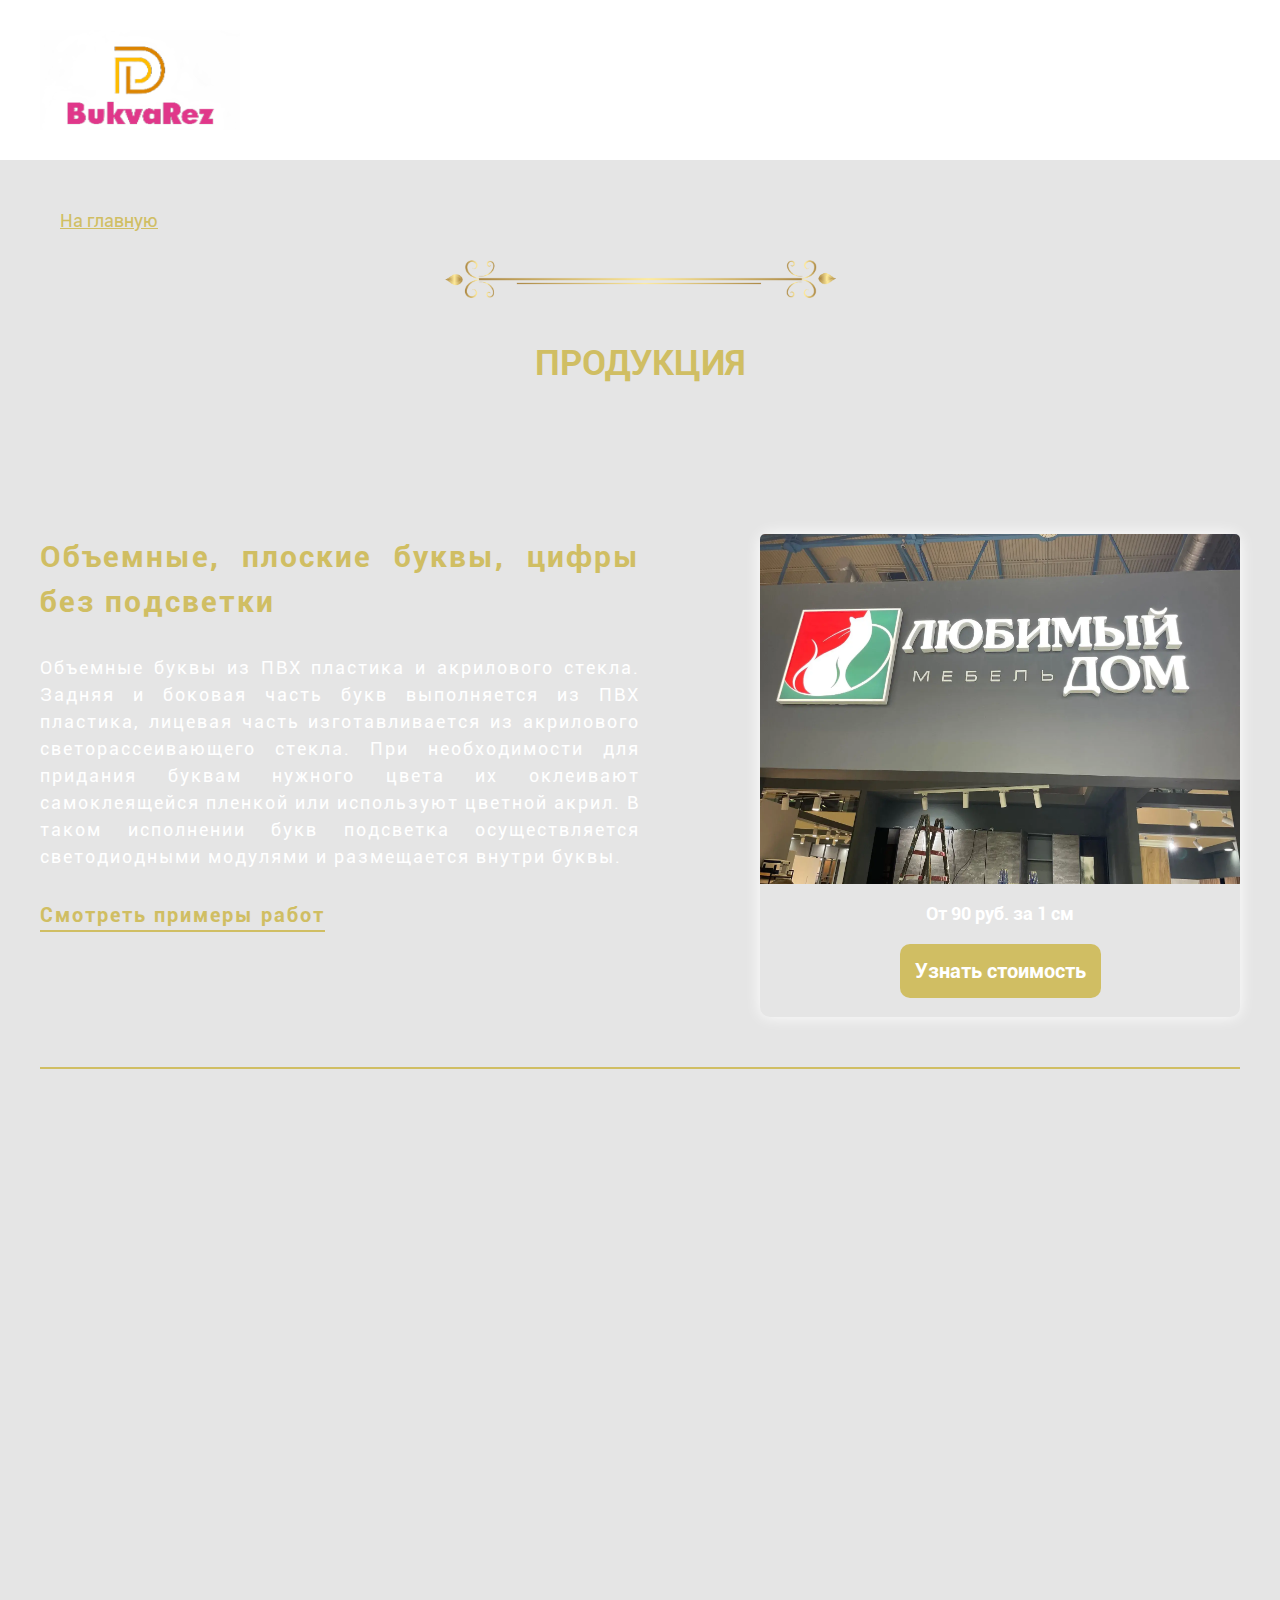
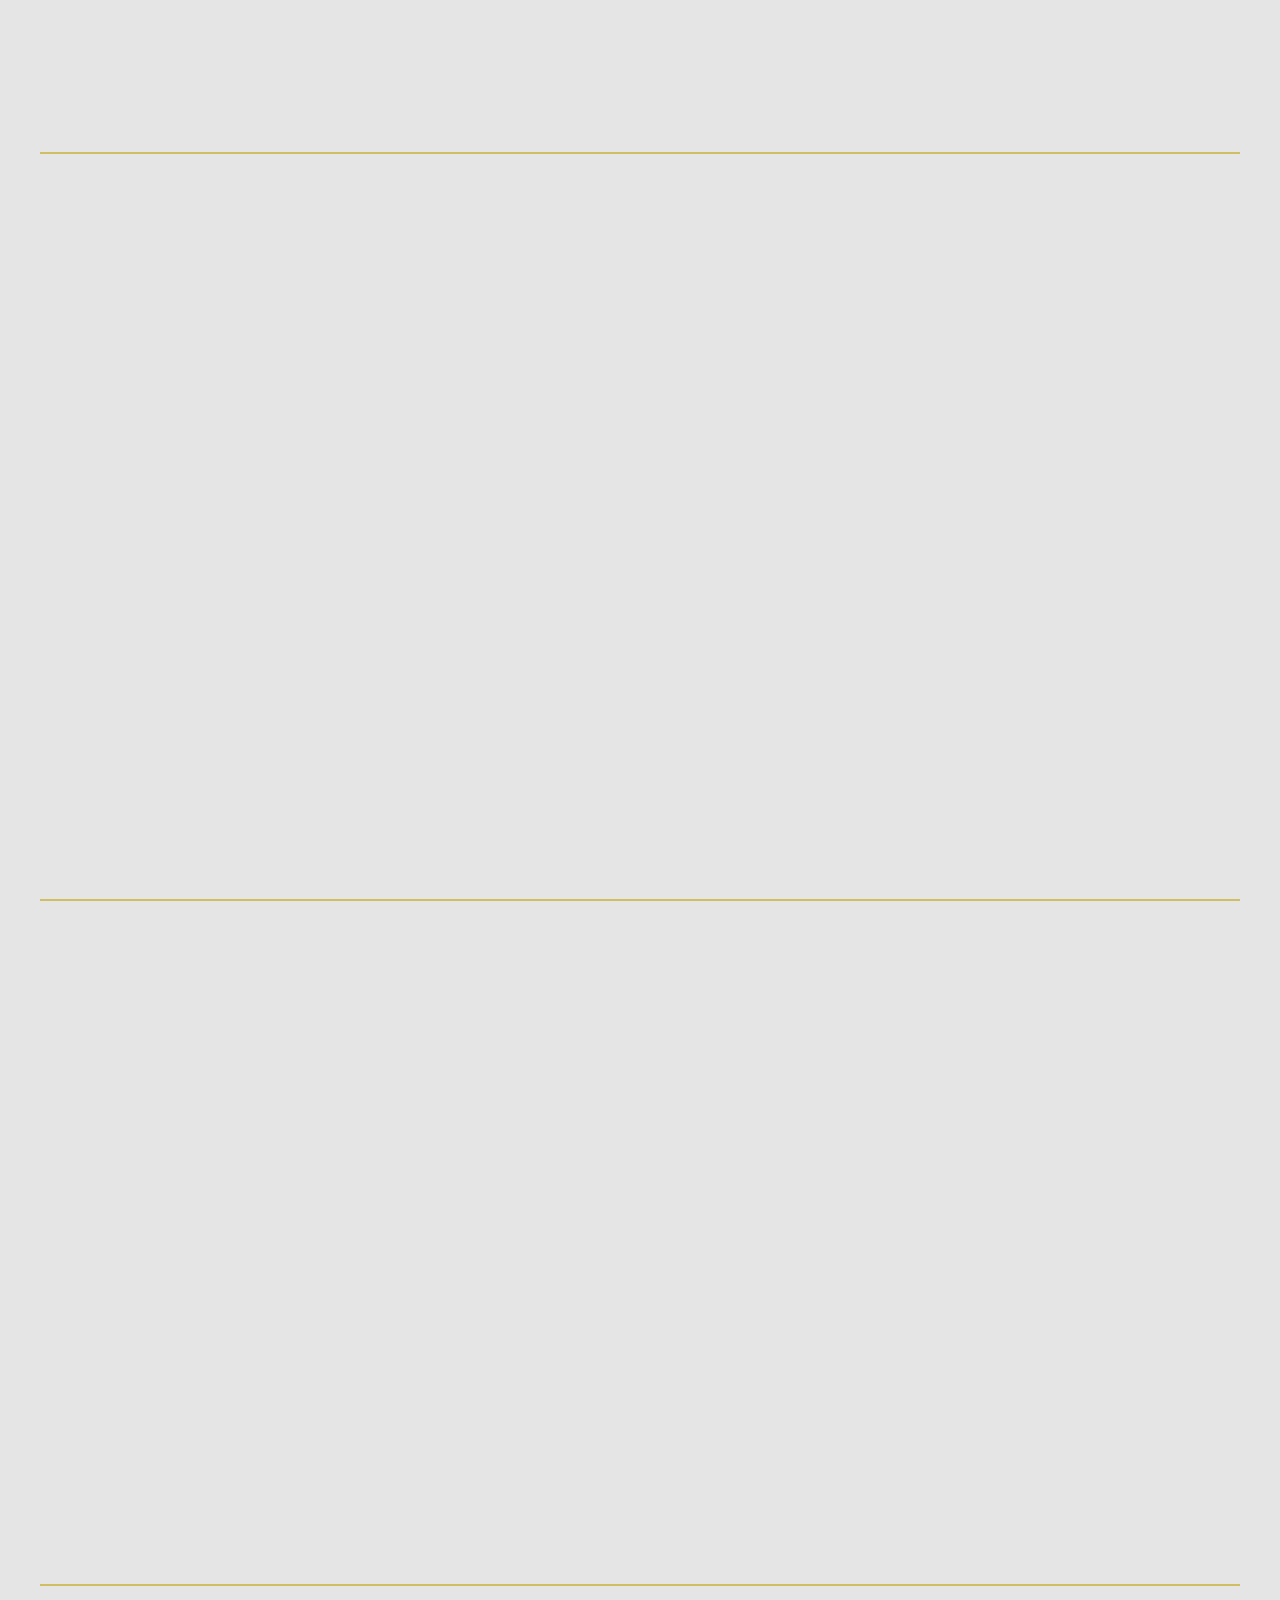
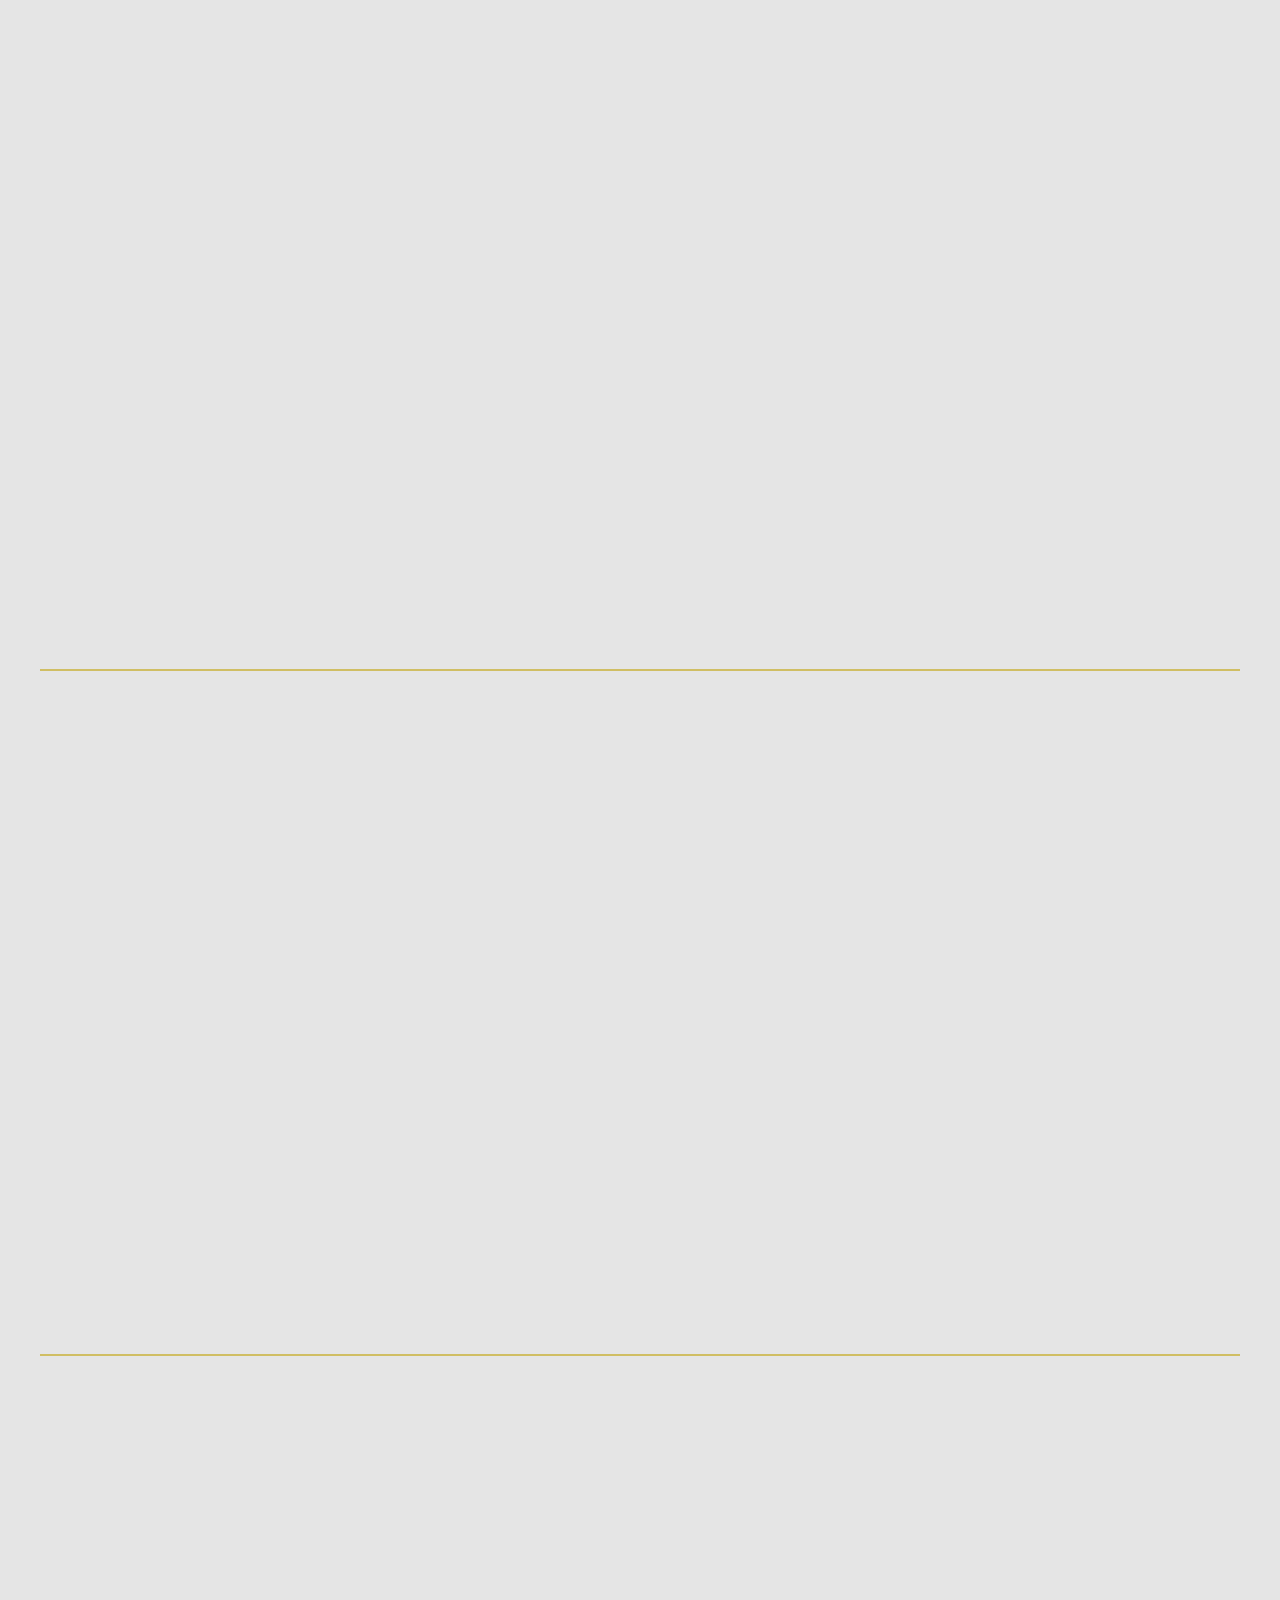
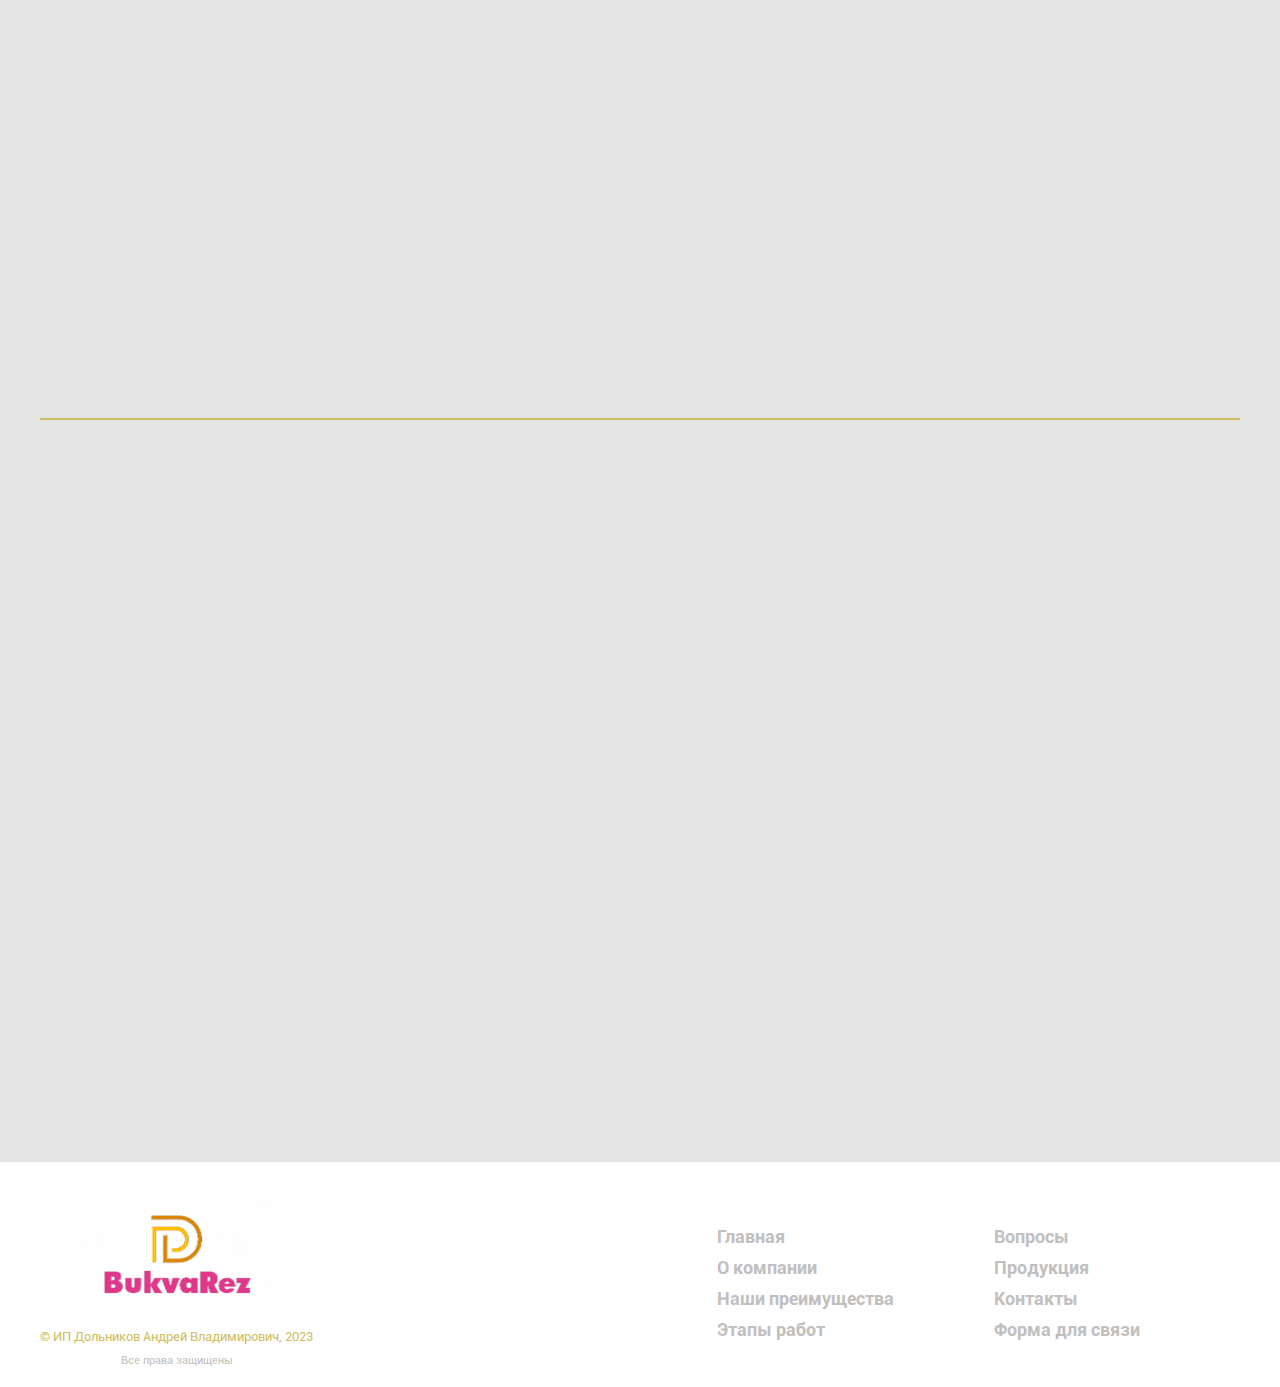
==== commit e559d96c: "adding animation" ====
--- a/services.html
+++ b/services.html
@@ -6,15 +6,16 @@
     <meta name="viewport" content="width=device-width, initial-scale=1.0">
 
     <link rel="stylesheet" href="styles/magnific-popup.css">
+    <link rel="stylesheet" href="styles/animate.css">
     <link rel="stylesheet" href="styles/style.css">
     <link rel="stylesheet" href="styles/adaptive.css">
 </head>
 <body>
 <header class="header" id="header">
-    <div class="container">
+    <div class="container container-services">
         <div class="header-top">
             <div class="header-logo">
-                <a href="#"><img src="images/logo.png" alt="logo"></a>
+                <a href="#"><img src="images/logo1.png" alt="logo"></a>
             </div>
             <div class="header-block">
                 <div class="header-info">
@@ -63,9 +64,39 @@
                 </div>
             </div>
         </div>
+        <div class="menu" onclick="openNav()" id="menu">
+            <div class="bar"></div>
+            <div class="bar"></div>
+            <div class="bar"></div>
+        </div>
+
+        <div id="myNav" class="overlay-menu">
+            <a href="javascript:void(0)" class="closebtn" onclick="closeNav()" >&times;</a>
+            <div class="overlay-content" >
+                <a class="header-menu-link" href="index.html#about-company" onclick="closeNav()">О компании</a>
+                <div class="dropdown">
+                    <div class="also">
+                        Продукция
+                    </div>
+                    <div class="dropdown-content">
+                        <a href="#service-one">Объемные буквы, цифры без подсветки</a>
+                        <a href="#service-two">Объемные и плоские буквы, цифры с контражурной подсветкой</a>
+                        <a href="#service-three">Панели кронштейны</a>
+                        <a href="#service-four">Плоские буквы</a>
+                        <a href="#service-five">Логотипы, надписи на одежду</a>
+                        <a href="#service-six">Озеленение стабилизированным мхом и растениями</a>
+                        <a href="#service-seven">Лазерная резка</a>
+                        <a href="#service-eight">Гравировка на изделия</a>
+                        <a href="#">Таблички, указатели на дверь, на дом</a>
+                        <a href="#">Уголки потребителя</a>
+                    </div>
+                </div>
+                <a class="header-menu-link" href="index.html#contacts-company" onclick="closeNav()">Контакты</a>
+            </div>
+        </div>
     </div>
 </header>
-<section class="services">
+<section class="services" id="services">
     <div class="container">
         <div class="navigator">
             <a href="index.html">На главную</a>
@@ -78,7 +109,7 @@
         </h2>
         <div class="services-blocks">
             <div class="service-block" id="service-one">
-                <div class="service-about">
+                <div class="service-about wow animate__fadeInUp" data-wow-duration="2s">
                     <div class="service-title">Объемные, плоские буквы, цифры без подсветки</div>
                     <div>
                         Объемные буквы из ПВХ пластика и акрилового стекла. Задняя и боковая часть букв выполняется из ПВХ
@@ -93,7 +124,7 @@
                         Смотреть примеры работ
                     </div>
                 </div>
-                <div class="card">
+                <div class="card wow animate__fadeInUp" data-wow-duration="2s">
                     <img src="images/photos/10.webp" alt="Световой короб">
                     <div class="card-text">
                         <p>От 90 руб. за 1 см</p>
@@ -130,14 +161,14 @@
             </div>
 
             <div class="service-block" id="service-two">
-                <div class="card">
+                <div class="card wow animate__fadeInUp" data-wow-duration="2s">
                     <img src="images/photos/2.webp" alt="Световой короб">
                     <div class="card-text">
                         <p>От 70 руб. за 1 см</p>
                         <a href="index.html#form" target="_blank" class="btn btn-slide">Узнать стоимость</a>
                     </div>
                 </div>
-                <div class="service-about">
+                <div class="service-about wow animate__fadeInUp" data-wow-duration="2s">
                     <div class="service-title">Объемные и плоские буквы, цифры с контражурной подсветкой</div>
                     <div>
                         Объёмные буквы, декорированные внутренней подсветкой в стиле «контражур». Они интересны тем, что
@@ -205,7 +236,7 @@
             </div>
 
             <div class="service-block" id="service-three">
-                <div class="service-about">
+                <div class="service-about wow animate__fadeInUp" data-wow-duration="2s">
                     <div class="service-title">Панели кронштейны</div>
                     <div>
                         Отличный способ привлечь к вашему заведению внимание из-за расположения рекламной вывески -
@@ -222,7 +253,7 @@
                         Смотреть примеры работ
                     </div>
                 </div>
-                <div class="card">
+                <div class="card wow animate__fadeInUp" data-wow-duration="2s">
                     <img src="images/photos/27.webp" alt="Световой короб">
                     <div class="card-text">
                         <p>От 10 000 руб.</p>
@@ -244,14 +275,14 @@
             </div>
 
             <div class="service-block" id="service-four">
-                <div class="card">
+                <div class="card wow animate__fadeInUp" data-wow-duration="2s">
                     <img src="images/photos/36.webp" alt="Плоские буквы">
                     <div class="card-text">
                         <p>От 65 руб. за 1 см</p>
                         <a href="index.html#form" target="_blank" class="btn btn-slide">Узнать стоимость</a>
                     </div>
                 </div>
-                <div class="service-about">
+                <div class="service-about wow animate__fadeInUp" data-wow-duration="2s">
                     <div class="service-title">Плоские буквы</div>
                     <div>
                         Плоские несветовые буквы – идеальный вариант реализации вывески без больших денежных вложений в
@@ -306,7 +337,7 @@
             </div>
 
             <div class="service-block" id="service-five">
-                <div class="service-about">
+                <div class="service-about wow animate__fadeInUp" data-wow-duration="2s">
                     <div class="service-title">Логотипы, надписи на одежду</div>
                     <div>У нас вы можете приобрести на заказ футболки хлопок с нанесением логотипа и любых надписей. Мы
                         сотрудничаем с надежными поставщиками у нас самое современное оборудование, что позволяет
@@ -317,7 +348,7 @@
                         Смотреть примеры работ
                     </div>
                 </div>
-                <div class="card">
+                <div class="card wow animate__fadeInUp" data-wow-duration="2s">
                     <img src="images/photos/39.webp" alt="Одежда">
                     <div class="card-text">
                         <p>От 500 руб. за 1 футболку</p>
@@ -344,14 +375,14 @@
             </div>
 
             <div class="service-block" id="service-six">
-                <div class="card">
+                <div class="card wow animate__fadeInUp" data-wow-duration="2s">
                     <img src="images/photos/42.webp" alt="Мох">
                     <div class="card-text">
                         <p>от 18 000 руб. за 1 кв.м</p>
                         <a href="index.html#form" target="_blank" class="btn btn-slide">Узнать стоимость</a>
                     </div>
                 </div>
-                <div class="service-about">
+                <div class="service-about wow animate__fadeInUp" data-wow-duration="2s">
                     <div class="service-title">Озеленение стабилизированным мхом и растениями</div>
                     <div>Уникальное решение по озеленению пространства - «живые» зеленые стены, которые не требуют
                         ухода. Используем только высококачественные, натуральные и экологически безопасные
@@ -415,7 +446,7 @@
             </div>
 
             <div class="service-block" id="service-seven">
-                <div class="service-about">
+                <div class="service-about wow animate__fadeInUp" data-wow-duration="2s">
                     <div class="service-title">Лазерная резка</div>
                     <div>Мы предлагаем лазерную резку на широком спектре материалов дерева, фанеры, МДФ, ХДФ. Кому
                         требует точность реза, нестандартный раскрой и гравировка по различным материалам, можете
@@ -427,7 +458,7 @@
                         Смотреть примеры работ
                     </div>
                 </div>
-                <div class="card">
+                <div class="card wow animate__fadeInUp" data-wow-duration="2s">
                     <img src="images/photos/46.webp" alt="Лазерная резка">
                     <div class="card-text">
                         <p></p>
@@ -455,14 +486,14 @@
             </div>
 
             <div class="service-block underline" id="service-eight">
-                <div class="card">
+                <div class="card wow animate__fadeInUp" data-wow-duration="2s">
                     <img src="images/photos/51.webp" alt="Гравировка">
                     <div class="card-text">
                         <p></p>
                         <a href="index.html#form" target="_blank" class="btn btn-slide">Узнать стоимость</a>
                     </div>
                 </div>
-                <div class="service-about">
+                <div class="service-about wow animate__fadeInUp" data-wow-duration="2s">
                     <div class="service-title">Гравировка на изделия</div>
                     <div>Лазерная гравировка – это самый популярный существующий метод нанесения рисунков на
                         поверхности. Благодаря современному оборудованию, нанесение гравировки лазером выполняется так
@@ -544,7 +575,7 @@
         <div class="footer-items">
             <div class="logo">
                 <div class="footer-logo">
-                    <a href="#"><img src="images/logo.png" alt="logo"></a>
+                    <a href="#"><img src="images/logo1.png" alt="logo"></a>
                 </div>
                 <div class="footer-years">
                     <div class="year">© ИП Дольников Андрей Владимирович, 2023 </div>
@@ -591,6 +622,7 @@
 
 <script src="scripts/jquery.min.js"></script>
 <script src="scripts/jquery.magnific-popup.min.js"></script>
+<script src="scripts/wow.min.js"></script>
 <script src="scripts/services.js"></script>
 </body>
 </html>--- a/styles/style.css
+++ b/styles/style.css
@@ -89,6 +89,7 @@
 
 .header-info {
   display: flex;
+  align-items: center;
 }
 
 .header-block {
@@ -98,6 +99,7 @@
 .header-info-item {
   display: flex;
   justify-content: flex-end;
+  align-items: center;
   margin-left: 30px;
   width: 200px;
 }
@@ -159,7 +161,7 @@
 }
 
 .header-contact-item {
-  margin: 20px;
+  margin: 20px 0;
 }
 
 /*------menu adaptive--------*/
@@ -382,21 +384,58 @@
 
 /*----banner-------*/
 
+.marquee {
+  text-align: left;
+  width: 100%;
+  overflow: hidden;
+  white-space: nowrap;
+}
+
+.marquee span {
+  display: inline-block;
+  color: white;
+  font-size: 50px;
+  padding: 0 0 10px 0;
+  width: 100%;
+  text-indent: 0;
+  animation: marquee 10s linear infinite;
+}
+
+.marquee span:hover {
+  animation-play-state: paused
+}
+
+@keyframes marquee {
+  0% {
+    transform: translate(100%, 0);
+  }
+  100% {
+    transform: translate(-100%, 0);
+  }
+}
+
+@media only screen and (max-width: 374px) {
+  .marquee span {
+    animation: none;
+    padding-left: 0
+  }
+}
+
 .banner {
-  background-image: url("../images/main.jpg"); /* Используемый образ - важно! */
+  background-image: url("../images/main.webp"); /* Используемый образ - важно! */
   background-size: cover;
   position: relative; /* Необходимо расположить вырезанный текст в середине изображения */
   height: 80vh; /* Некоторая высота */
 }
 
-.banner-text {
+.banner-about {
   background-color: white;
   color: black;
-  font-size: 50px; /* Адаптивный размер шрифта */
+  font-size: 60px; /* Адаптивный размер шрифта */
   font-weight: bold;
-  margin: 0 auto; /* Центр текстового контейнера */
+  margin: 0 200px; /* Центр текстового контейнера */
   padding: 10px;
-  width: 50%;
+  width: 40%;
   text-align: center; /* Текст по центру */
   position: absolute; /* Текст положения */
   top: 50%; /* Расположите текст посередине */
@@ -889,6 +928,21 @@
   font-size: 18px;
   margin-left: 30px;
 }
+
+input[type="checkbox"] {
+  width: 20px;
+  margin: 10px 10px 0 0;
+}
+
+.checkbox {
+  font-size: 15px;
+}
+
+.checkbox a {
+  color: #8432a8;
+}
+
+
 
 .form-send input:focus,
 .form-send textarea:focus
@@ -1510,6 +1564,7 @@
 .footer-items {
   display: flex;
   justify-content: space-between;
+  align-items: center;
 }
 
 .logo {
@@ -1563,3 +1618,9 @@
   display: inline-block;
   text-decoration: none;
 }
+
+.container-services {
+  display: flex;
+  justify-content: space-between;
+  align-items: center;
+}--- a/styles/adaptive.css
+++ b/styles/adaptive.css
@@ -82,6 +82,10 @@
         height: 30px;
     }
 
+    .banner-about {
+        font-size: 50px;
+    }
+
     .about-image {
         height: 300px;
     }
@@ -121,6 +125,16 @@
         width: 170px;
     }
 
+    .banner-about {
+        margin: 0 100px; /* Центр текстового контейнера */
+        padding: 10px;
+        width: 50%;
+    }
+
+    .marquee span {
+        font-size: 40px;
+    }
+
     .contact {
         font-size: 15px;
     }
@@ -144,8 +158,17 @@
 
 @media all and (max-width: 768px) {
 
-    .banner-text {
+    .banner-about {
+        margin: 0 auto;
+        width: 50%;
+    }
+
+    .banner-about {
         font-size: 40px;
+    }
+
+    .marquee span {
+        font-size: 30px;
     }
 
     .header-logo {
@@ -293,6 +316,10 @@
         height: 3px;
     }
 
+    .banner-about {
+        font-size: 35px;
+    }
+
     .about-part {
         flex-direction: column;
     }
@@ -354,6 +381,11 @@
         width: 200px;
     }
 
+    input[type="checkbox"] {
+        width: 20px;
+        margin: 10px 10px 0 0;
+    }
+
     .popup.form-send {
         left: calc(50% - 200px);
     }
@@ -414,9 +446,22 @@
         display: none;
     }
 
-    .banner-text {
-        font-size: 28px;
-    }
+    .banner-about {
+        font-size: 30px;
+    }
+
+    .marquee span {
+        font-size: 25px;
+    }
+
+    .header-contact-item {
+        width: 35px;
+    }
+
+    .header-contact-item img {
+        width: 100%;
+    }
+
 
     .about-text {
         font-size: 18px;
@@ -446,6 +491,11 @@
         margin-left: 0;
     }
 
+    input[type="checkbox"] {
+        width: 20px;
+        margin: 10px 10px 0 0;
+    }
+
     .timeline ol li div {
         font-size: 18px;
     }
@@ -513,6 +563,14 @@
 
 @media all and (max-width: 425px) {
 
+    .title {
+        font-size: 25px;
+    }
+
+    .banner-about {
+        font-size: 25px;
+    }
+
     .form-send {
         width: 250px;
     }
@@ -521,10 +579,19 @@
         width: 220px;
     }
 
+    input[type="checkbox"] {
+        width: 20px;
+        margin: 10px 10px 0 0;
+    }
+
     .menu-list {
         padding-right: 5px;
     }
 
+    .card img {
+        height: 200px;
+    }
+
     .service-examples-item {
         width: 100px;
     }
@@ -538,3 +605,27 @@
     }
 }
 
+
+@media all and (max-width: 375px) {
+
+    .contacts-blocks {
+        grid-template-columns: 1fr;
+    }
+
+    .menu-list {
+        padding-left: 10px;
+    }
+
+    .service-examples-item {
+        width: 80px;
+    }
+
+    .service-examples-item:not(.not) {
+        height: 70px;
+    }
+
+    .not {
+        height: 155px;
+    }
+}
+
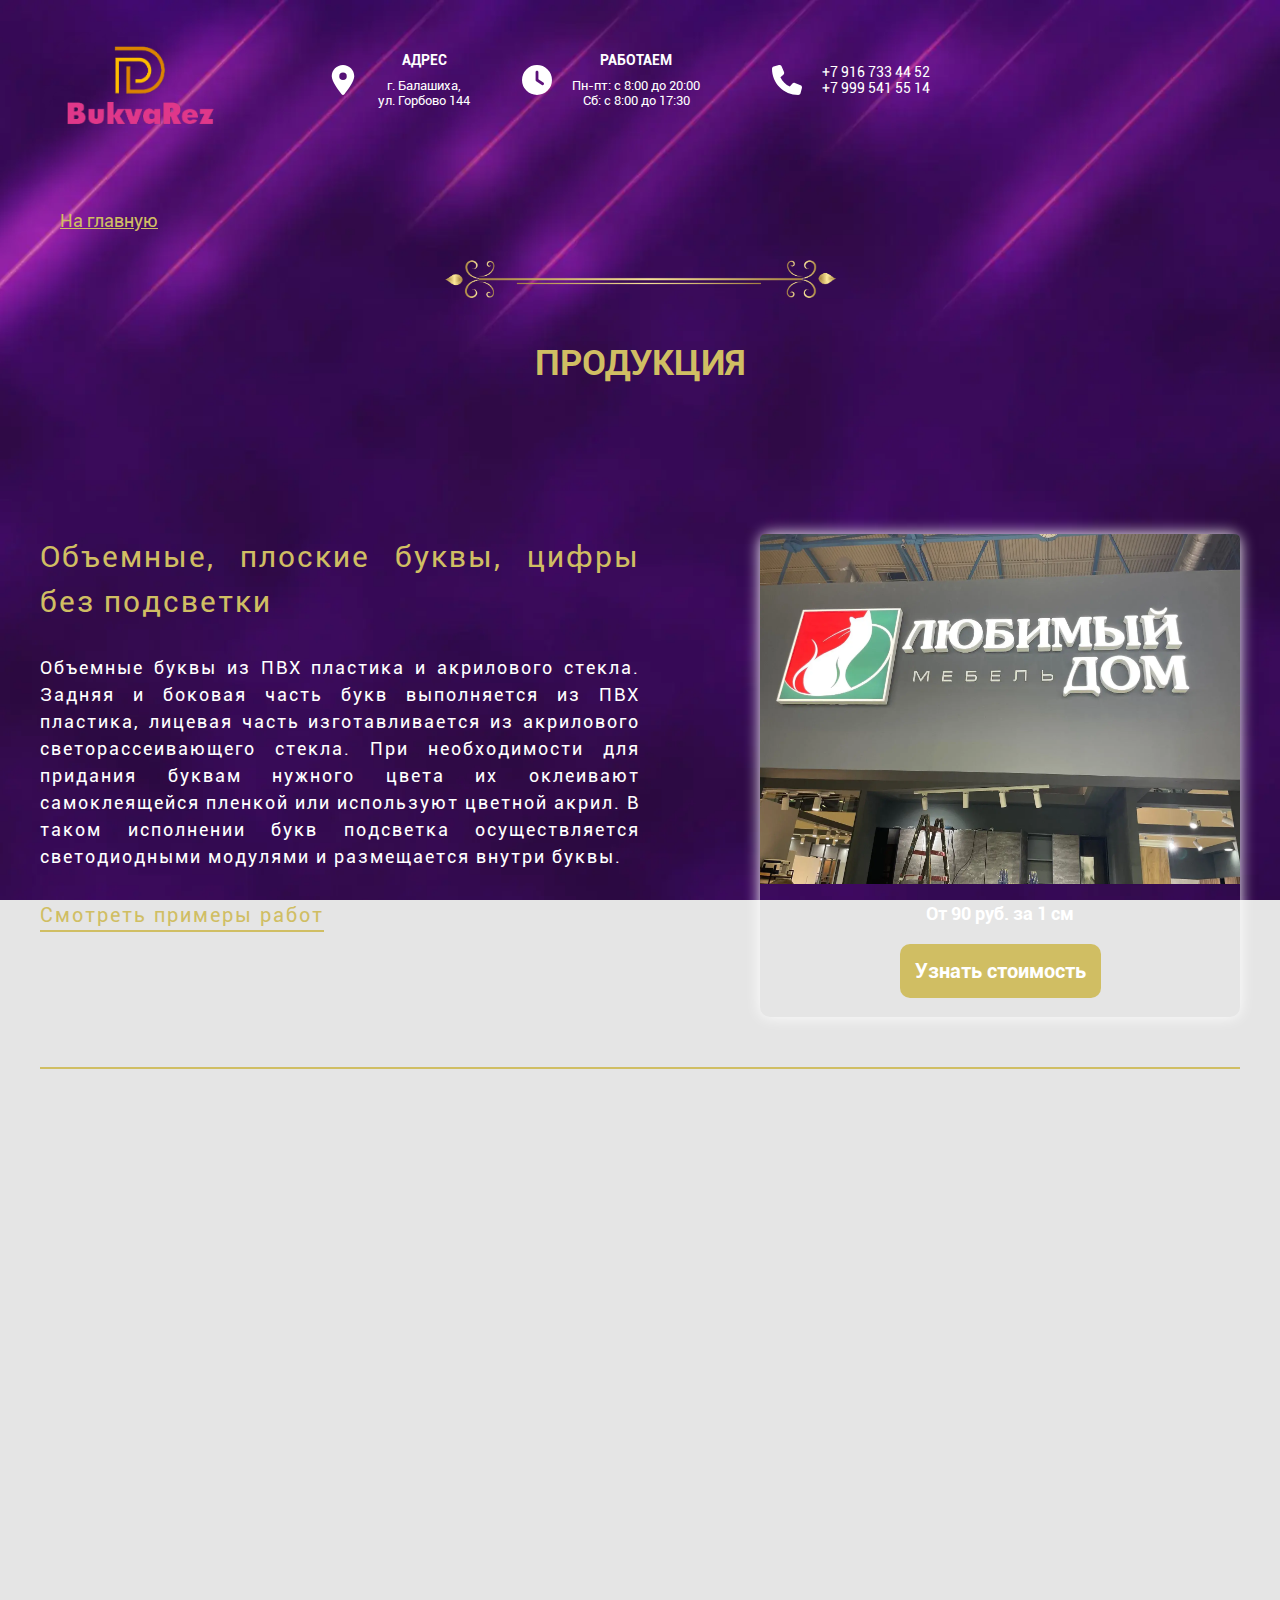
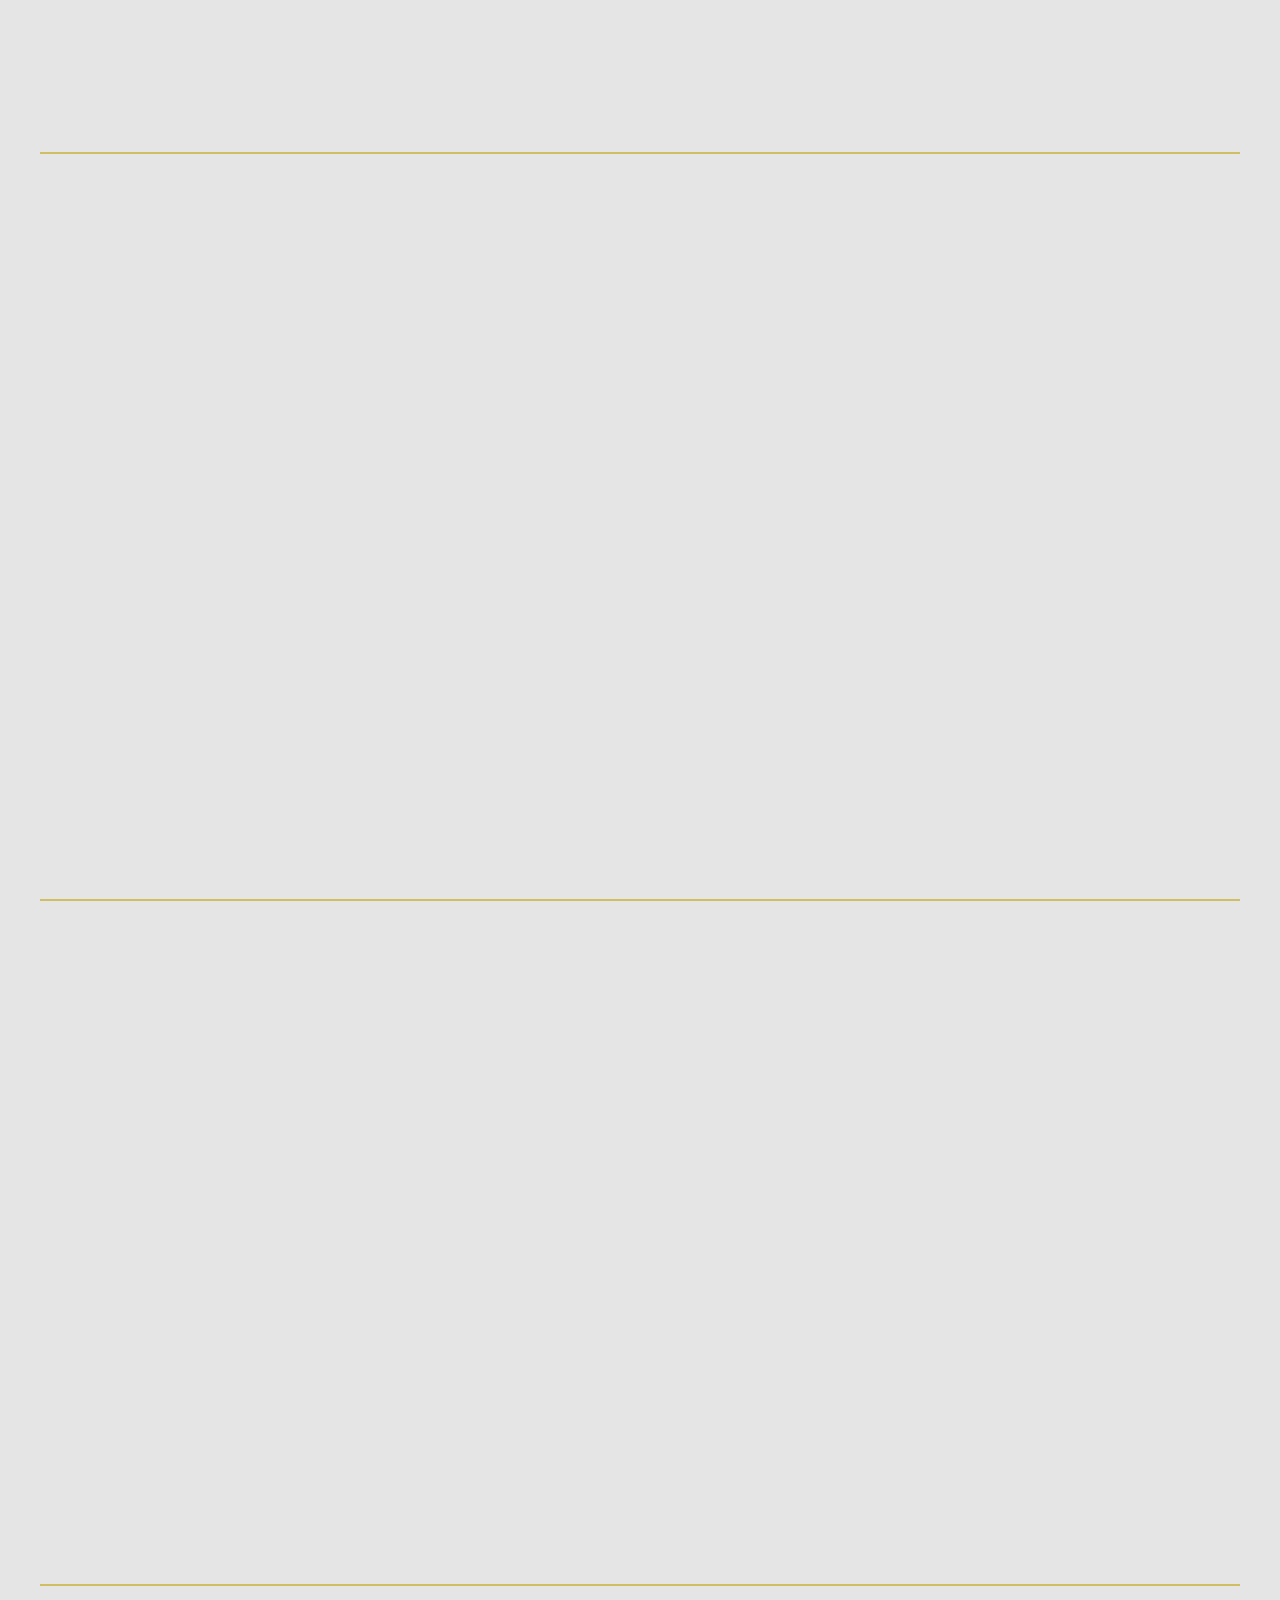
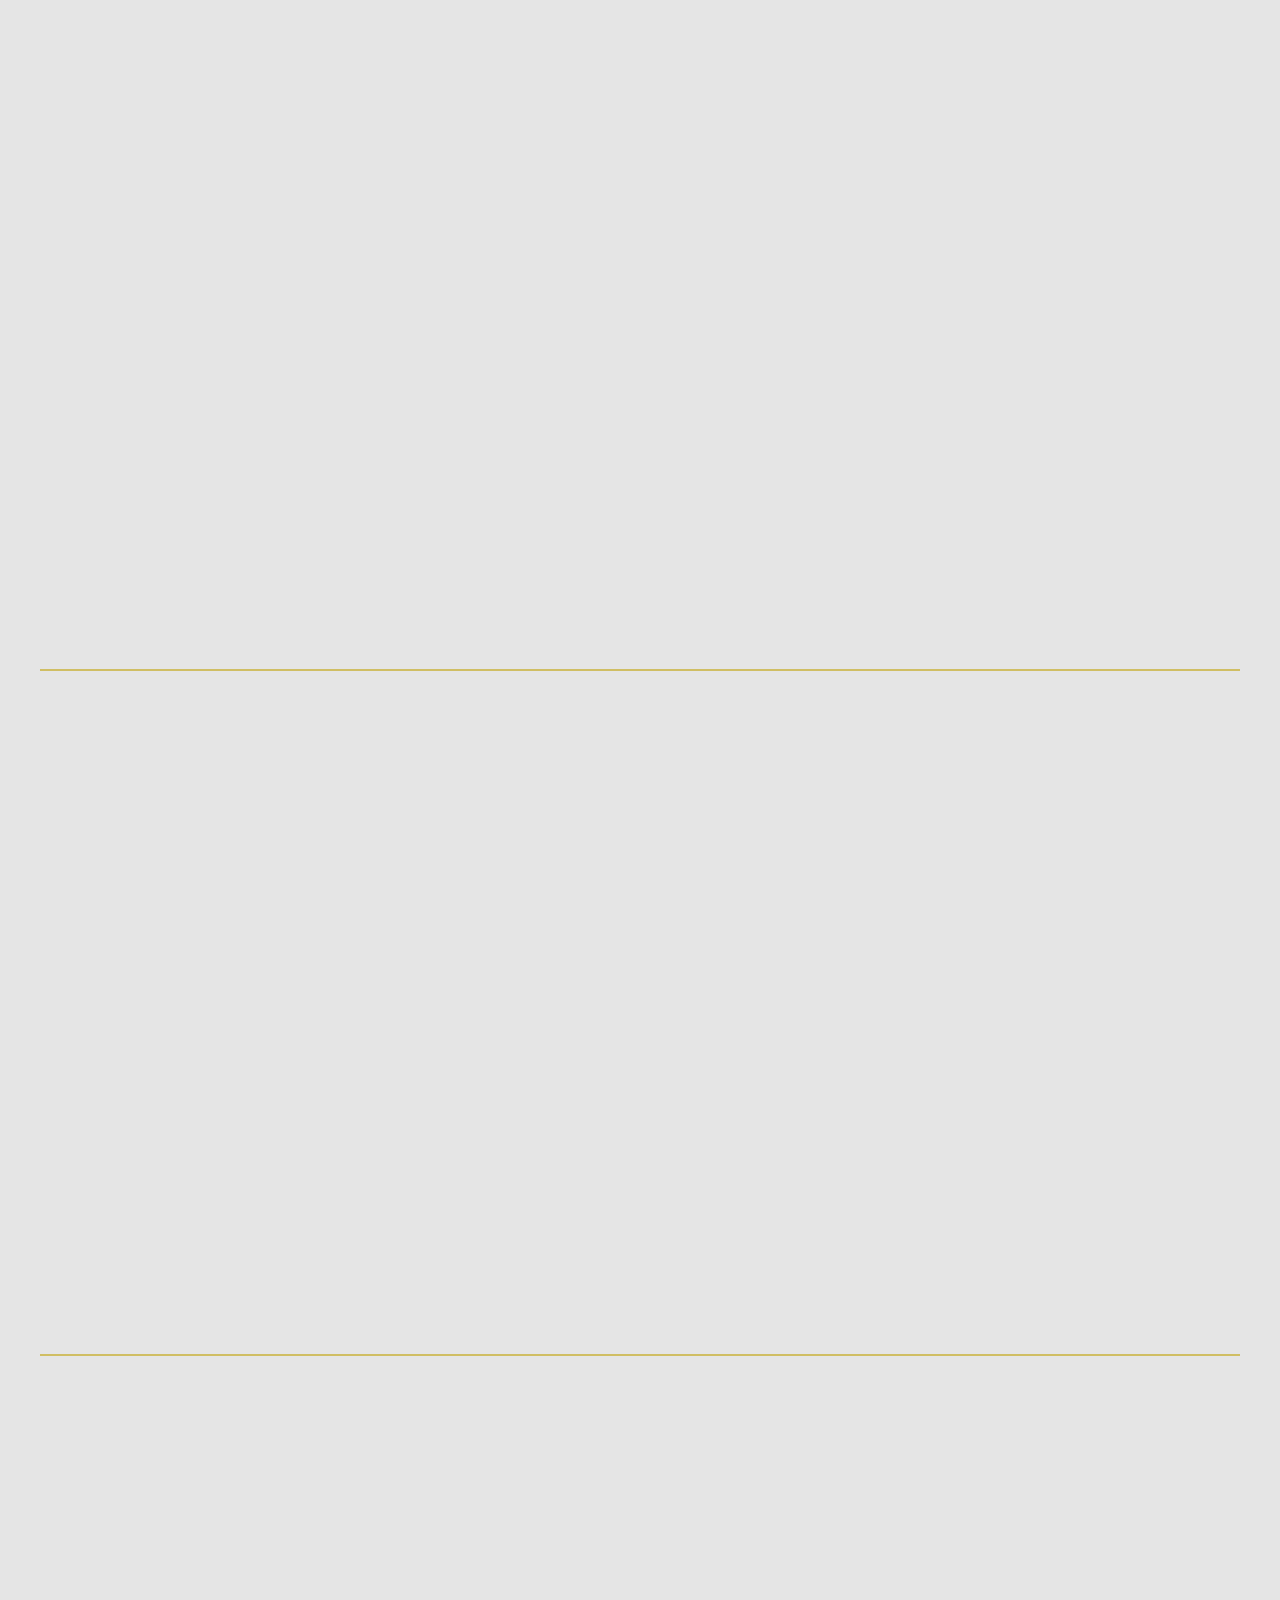
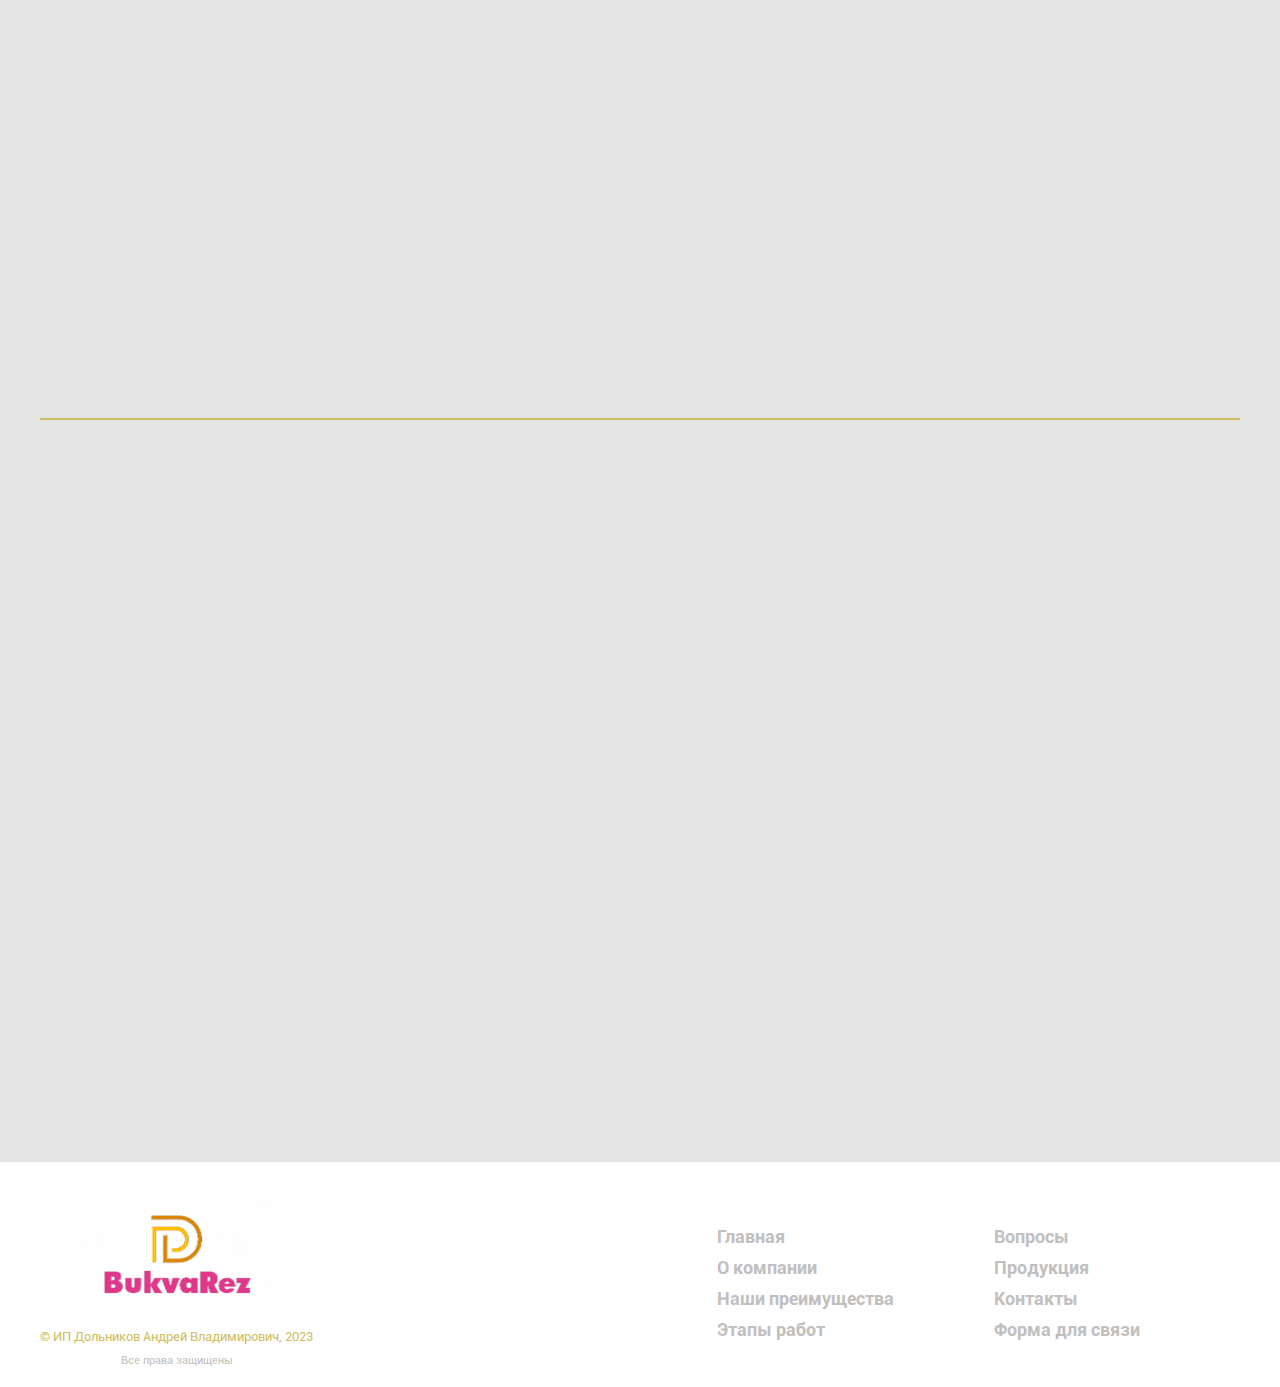
==== commit 2b3278c6: "correcting modal" ====
--- a/services.html
+++ b/services.html
@@ -109,7 +109,7 @@
         </h2>
         <div class="services-blocks">
             <div class="service-block" id="service-one">
-                <div class="service-about wow animate__fadeInUp" data-wow-duration="2s">
+                <div class="service-about wow animate__fadeInUp" data-wow-duration="1s">
                     <div class="service-title">Объемные, плоские буквы, цифры без подсветки</div>
                     <div>
                         Объемные буквы из ПВХ пластика и акрилового стекла. Задняя и боковая часть букв выполняется из ПВХ
@@ -124,7 +124,7 @@
                         Смотреть примеры работ
                     </div>
                 </div>
-                <div class="card wow animate__fadeInUp" data-wow-duration="2s">
+                <div class="card wow animate__fadeInUp" data-wow-duration="1s">
                     <img src="images/photos/10.webp" alt="Световой короб">
                     <div class="card-text">
                         <p>От 90 руб. за 1 см</p>
@@ -161,14 +161,14 @@
             </div>
 
             <div class="service-block" id="service-two">
-                <div class="card wow animate__fadeInUp" data-wow-duration="2s">
+                <div class="card wow animate__fadeInUp" data-wow-duration="1s">
                     <img src="images/photos/2.webp" alt="Световой короб">
                     <div class="card-text">
                         <p>От 70 руб. за 1 см</p>
                         <a href="index.html#form" target="_blank" class="btn btn-slide">Узнать стоимость</a>
                     </div>
                 </div>
-                <div class="service-about wow animate__fadeInUp" data-wow-duration="2s">
+                <div class="service-about wow animate__fadeInUp" data-wow-duration="1s">
                     <div class="service-title">Объемные и плоские буквы, цифры с контражурной подсветкой</div>
                     <div>
                         Объёмные буквы, декорированные внутренней подсветкой в стиле «контражур». Они интересны тем, что
@@ -236,7 +236,7 @@
             </div>
 
             <div class="service-block" id="service-three">
-                <div class="service-about wow animate__fadeInUp" data-wow-duration="2s">
+                <div class="service-about wow animate__fadeInUp" data-wow-duration="1s">
                     <div class="service-title">Панели кронштейны</div>
                     <div>
                         Отличный способ привлечь к вашему заведению внимание из-за расположения рекламной вывески -
@@ -253,7 +253,7 @@
                         Смотреть примеры работ
                     </div>
                 </div>
-                <div class="card wow animate__fadeInUp" data-wow-duration="2s">
+                <div class="card wow animate__fadeInUp" data-wow-duration="1s">
                     <img src="images/photos/27.webp" alt="Световой короб">
                     <div class="card-text">
                         <p>От 10 000 руб.</p>
@@ -275,14 +275,14 @@
             </div>
 
             <div class="service-block" id="service-four">
-                <div class="card wow animate__fadeInUp" data-wow-duration="2s">
+                <div class="card wow animate__fadeInUp" data-wow-duration="1s">
                     <img src="images/photos/36.webp" alt="Плоские буквы">
                     <div class="card-text">
                         <p>От 65 руб. за 1 см</p>
                         <a href="index.html#form" target="_blank" class="btn btn-slide">Узнать стоимость</a>
                     </div>
                 </div>
-                <div class="service-about wow animate__fadeInUp" data-wow-duration="2s">
+                <div class="service-about wow animate__fadeInUp" data-wow-duration="1s">
                     <div class="service-title">Плоские буквы</div>
                     <div>
                         Плоские несветовые буквы – идеальный вариант реализации вывески без больших денежных вложений в
@@ -337,7 +337,7 @@
             </div>
 
             <div class="service-block" id="service-five">
-                <div class="service-about wow animate__fadeInUp" data-wow-duration="2s">
+                <div class="service-about wow animate__fadeInUp" data-wow-duration="1s">
                     <div class="service-title">Логотипы, надписи на одежду</div>
                     <div>У нас вы можете приобрести на заказ футболки хлопок с нанесением логотипа и любых надписей. Мы
                         сотрудничаем с надежными поставщиками у нас самое современное оборудование, что позволяет
@@ -348,7 +348,7 @@
                         Смотреть примеры работ
                     </div>
                 </div>
-                <div class="card wow animate__fadeInUp" data-wow-duration="2s">
+                <div class="card wow animate__fadeInUp" data-wow-duration="1s">
                     <img src="images/photos/39.webp" alt="Одежда">
                     <div class="card-text">
                         <p>От 500 руб. за 1 футболку</p>
@@ -375,14 +375,14 @@
             </div>
 
             <div class="service-block" id="service-six">
-                <div class="card wow animate__fadeInUp" data-wow-duration="2s">
+                <div class="card wow animate__fadeInUp" data-wow-duration="1s">
                     <img src="images/photos/42.webp" alt="Мох">
                     <div class="card-text">
                         <p>от 18 000 руб. за 1 кв.м</p>
                         <a href="index.html#form" target="_blank" class="btn btn-slide">Узнать стоимость</a>
                     </div>
                 </div>
-                <div class="service-about wow animate__fadeInUp" data-wow-duration="2s">
+                <div class="service-about wow animate__fadeInUp" data-wow-duration="1s">
                     <div class="service-title">Озеленение стабилизированным мхом и растениями</div>
                     <div>Уникальное решение по озеленению пространства - «живые» зеленые стены, которые не требуют
                         ухода. Используем только высококачественные, натуральные и экологически безопасные
@@ -396,7 +396,7 @@
                     <div id="myModal" class="modal">
                         <div class="modal-content">
                             <div class="modal-header">
-                                <span class="close">&times;</span>
+                                <span class="closeModal">&times;</span>
                                 <h2>Что же такое стабилизированный мох? </h2>
                             </div>
                             <div class="modal-body">
@@ -446,7 +446,7 @@
             </div>
 
             <div class="service-block" id="service-seven">
-                <div class="service-about wow animate__fadeInUp" data-wow-duration="2s">
+                <div class="service-about wow animate__fadeInUp" data-wow-duration="1s">
                     <div class="service-title">Лазерная резка</div>
                     <div>Мы предлагаем лазерную резку на широком спектре материалов дерева, фанеры, МДФ, ХДФ. Кому
                         требует точность реза, нестандартный раскрой и гравировка по различным материалам, можете
@@ -458,7 +458,7 @@
                         Смотреть примеры работ
                     </div>
                 </div>
-                <div class="card wow animate__fadeInUp" data-wow-duration="2s">
+                <div class="card wow animate__fadeInUp" data-wow-duration="1s">
                     <img src="images/photos/46.webp" alt="Лазерная резка">
                     <div class="card-text">
                         <p></p>
@@ -486,14 +486,14 @@
             </div>
 
             <div class="service-block underline" id="service-eight">
-                <div class="card wow animate__fadeInUp" data-wow-duration="2s">
+                <div class="card wow animate__fadeInUp" data-wow-duration="1s">
                     <img src="images/photos/51.webp" alt="Гравировка">
                     <div class="card-text">
                         <p></p>
                         <a href="index.html#form" target="_blank" class="btn btn-slide">Узнать стоимость</a>
                     </div>
                 </div>
-                <div class="service-about wow animate__fadeInUp" data-wow-duration="2s">
+                <div class="service-about wow animate__fadeInUp" data-wow-duration="1s">
                     <div class="service-title">Гравировка на изделия</div>
                     <div>Лазерная гравировка – это самый популярный существующий метод нанесения рисунков на
                         поверхности. Благодаря современному оборудованию, нанесение гравировки лазером выполняется так
@@ -509,7 +509,7 @@
                     <div id="myModalTwo" class="modal">
                         <div class="modal-content">
                             <div class="modal-header">
-                                <span class="close">&times;</span>
+                                <span class="closeModal">&times;</span>
                                 <h2> Немного о гравировке и как сделать заказ </h2>
                             </div>
                             <div class="modal-body">
@@ -618,7 +618,7 @@
         </div>
     </div>
 </footer>
-<button onclick="topFunction()" id="myBtn" title="Перейти к началу">🢁</button>
+<button onclick="topFunction()" id="myBtn" title="Перейти к началу">⇑</button>
 
 <script src="scripts/jquery.min.js"></script>
 <script src="scripts/jquery.magnific-popup.min.js"></script>
--- a/styles/style.css
+++ b/styles/style.css
@@ -25,7 +25,7 @@
 body {
   font-family: Roboto, sans-serif;
   font-size: 18px;
-  background-image: url("https://gamerwall.pro/uploads/posts/2022-03/1648137797_68-gamerwall-pro-p-fioletovii-igrovoi-fon-krasivie-70.jpg");
+  background-image: url("../images/fon.webp");
   background-repeat: no-repeat;
   background-size: cover;
   background-position: center;
@@ -179,7 +179,7 @@
   z-index: 100;
   top: 0;
   left: 0;
-  background-image: url("../images/fon.jpg");
+  background-image: url("../images/fon.webp");
   background-position: center;
   background-size: cover;
   opacity: .9;
@@ -254,7 +254,7 @@
 
 .header-menu {
   display: flex;
-  justify-content: space-between;
+  justify-content: space-evenly;
   list-style: none;
   margin-top: 30px;
 }
@@ -414,7 +414,7 @@
   }
 }
 
-@media only screen and (max-width: 374px) {
+@media only screen and (max-width: 320px) {
   .marquee span {
     animation: none;
     padding-left: 0
@@ -734,7 +734,7 @@
   width: 100%;
   height: 100%;
   transform: scale(0);
-  transition: .5s ease;
+  transition: 1s ease;
   border-radius: 10px;
 }
 
@@ -894,7 +894,7 @@
 }
 
 .form {
-  background-image: url("../images/white.jpg");
+  background-image: url("../images/white.webp");
   background-size: cover;
   background-position: center;
   padding: 50px 0;
@@ -1042,7 +1042,7 @@
 
 .services {
   padding: 30px 0;
-  background-image: url("https://gamerwall.pro/uploads/posts/2022-03/1648137797_68-gamerwall-pro-p-fioletovii-igrovoi-fon-krasivie-70.jpg");
+  background-image: url("../images/fon.webp");
   background-color: #e5e5e5;
   background-repeat: no-repeat;
   background-size: cover;
@@ -1069,7 +1069,6 @@
 .service-title {
   color: #d0be63;
   font-size: 30px;
-  font-weight: bold;
   margin-bottom: 30px;
 }
 
@@ -1109,7 +1108,6 @@
  /* color: #38074d;*/
   color: #d0be63;
   font-size: 20px;
-  font-weight: bold;
   border-bottom: 2px solid #d0be63;
   position: relative;
   display: inline-block;
@@ -1359,7 +1357,7 @@
 }
 
 /*--------reviews----*/
-
+/*
 .reviews {
   padding: 50px 0;
 }
@@ -1384,7 +1382,7 @@
   background: url("../images/photos/review-2.jpg") center/contain no-repeat;
   width: 500px;
   height: 200px;
-}
+}*/
 
 /*.slide-holder {
   padding: 15px 0;
@@ -1484,7 +1482,7 @@
   margin: auto;
   padding: 0 0 20px 0;
   border: 1px solid #888;
-  width: 80%;
+  width: 90%;
   box-shadow: 0 4px 8px 0 rgba(0,0,0,0.2),0 6px 20px 0 rgba(0,0,0,0.19);
   -webkit-animation-name: animatetop;
   -webkit-animation-duration: 0.4s;
@@ -1503,15 +1501,15 @@
 }
 
 /* Кнопка закрытия */
-.close {
+.closeModal {
   color: white;
   float: right;
   font-size: 28px;
   font-weight: bold;
 }
 
-.close:hover,
-.close:focus {
+.closeModal:hover,
+.closeModal:focus {
   color: #38074d;
   text-decoration: none;
   cursor: pointer;
@@ -1526,9 +1524,12 @@
 
 .modal-header h2 {
   width: 90%;
-}
-
-.modal-body {padding: 2px 16px;}
+  text-align: left;
+}
+
+.modal-body {
+  padding: 2px 16px;
+}
 
 /*----scroll-button----*/
 
--- a/styles/adaptive.css
+++ b/styles/adaptive.css
@@ -293,6 +293,21 @@
         grid-row: 1/3;
         grid-column: 1/2;
     }
+
+    .modal-header {
+        padding: 10px;
+    }
+
+    .modal-header h2 {
+        font-size: 18px;
+    }
+
+    .modal {
+       padding-top: 50px;
+       letter-spacing: 1px;
+       line-height: 1;
+    }
+
 }
 
 @media all and (max-width: 700px) {
@@ -563,6 +578,10 @@
 
 @media all and (max-width: 425px) {
 
+    .banner {
+        height: 70vh;
+    }
+
     .title {
         font-size: 25px;
     }
@@ -603,6 +622,10 @@
     .not {
         height: 195px;
     }
+
+    .parallax-window {
+        min-height: 200px;
+    }
 }
 
 
@@ -616,6 +639,19 @@
         padding-left: 10px;
     }
 
+    .advantages-block {
+        width: 250px;
+    }
+
+    .advantages-block-text {
+        font-size: 13px;
+    }
+
+    .advantages-block-image {
+        width: 50px;
+        height: 50px;
+    }
+
     .service-examples-item {
         width: 80px;
     }
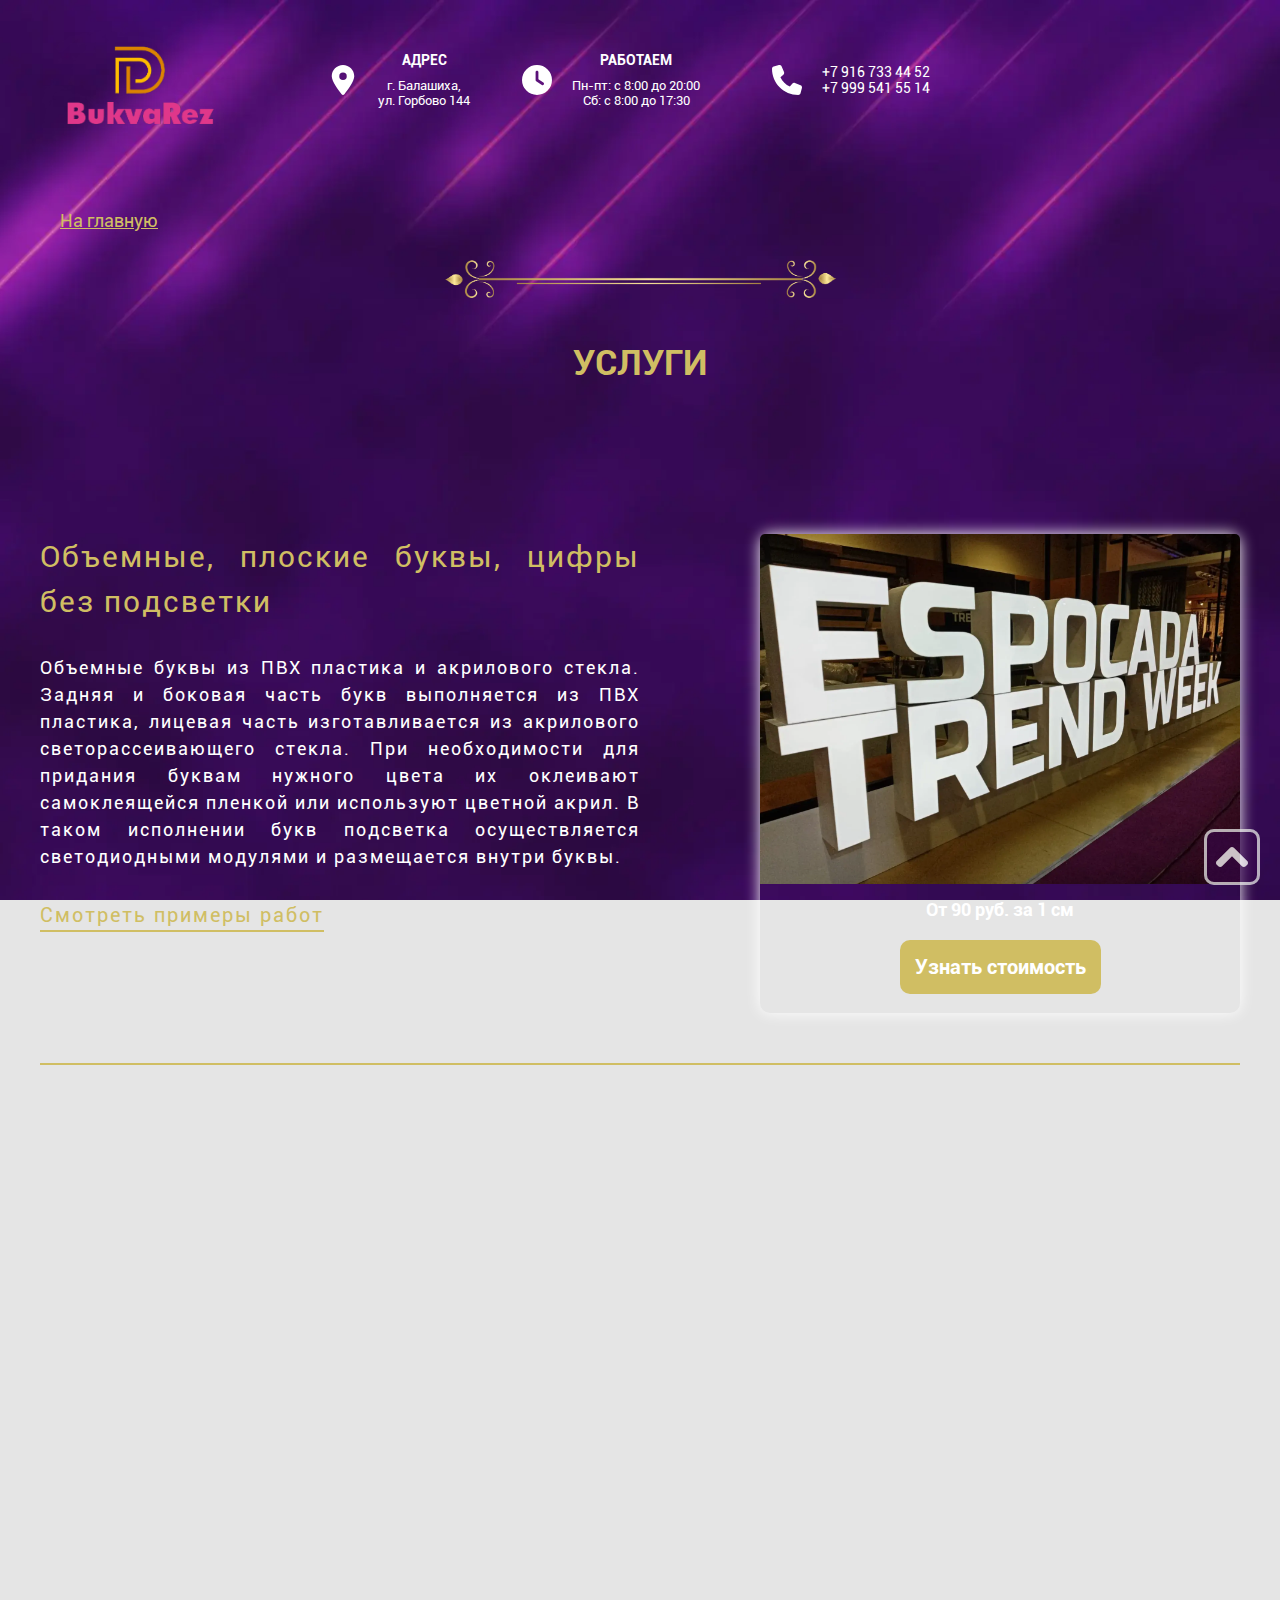
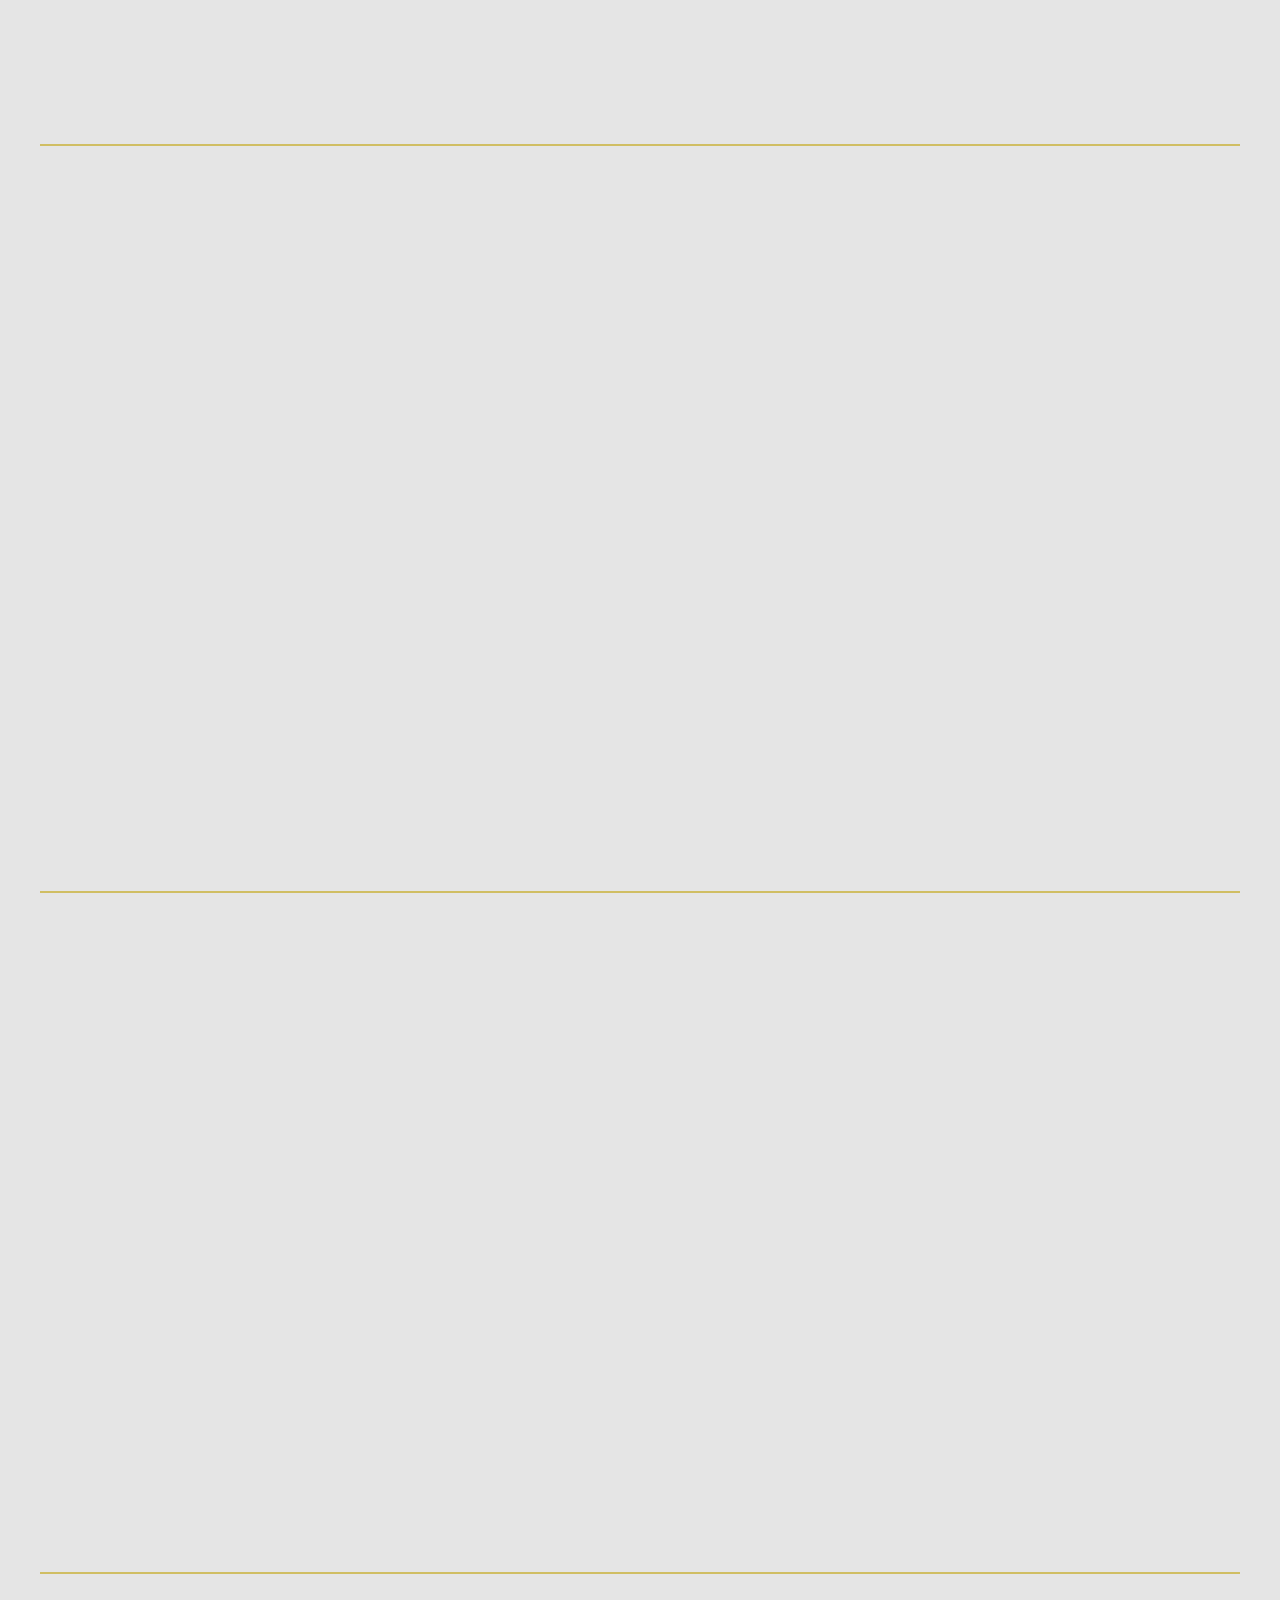
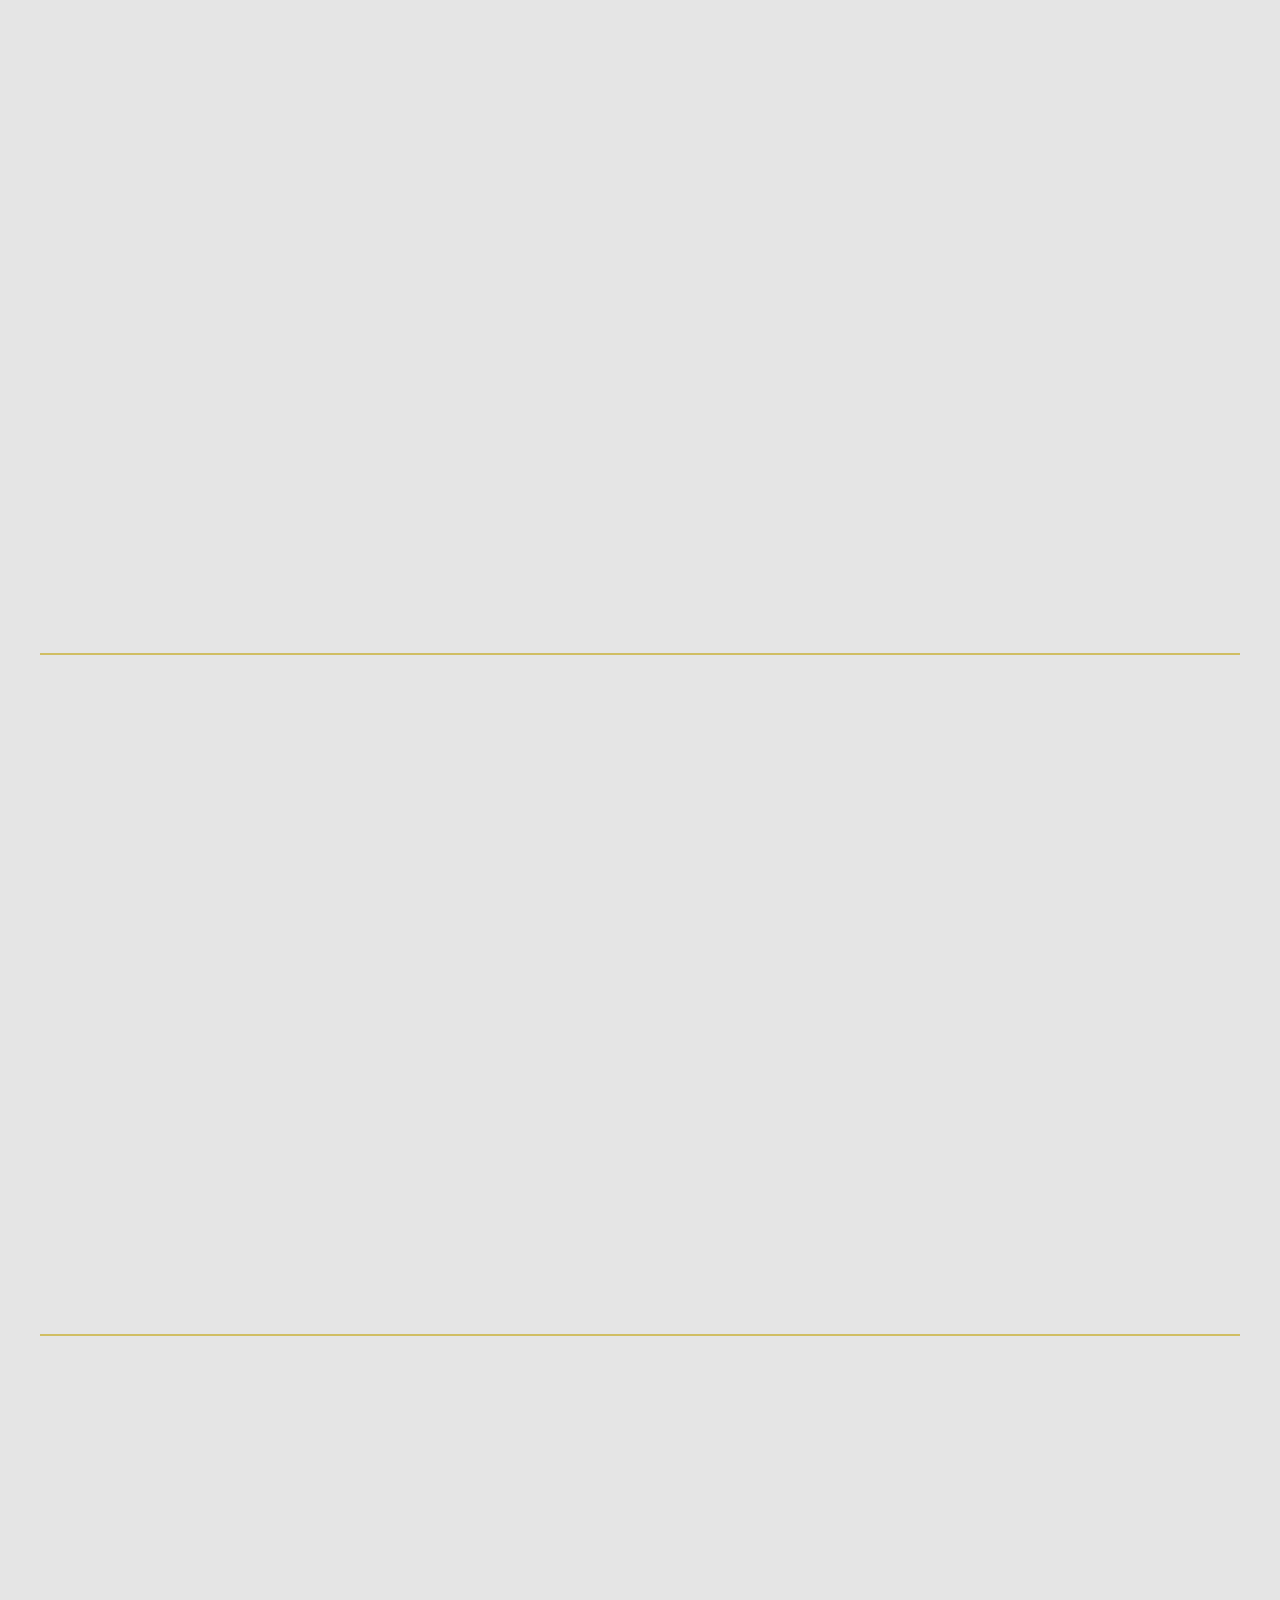
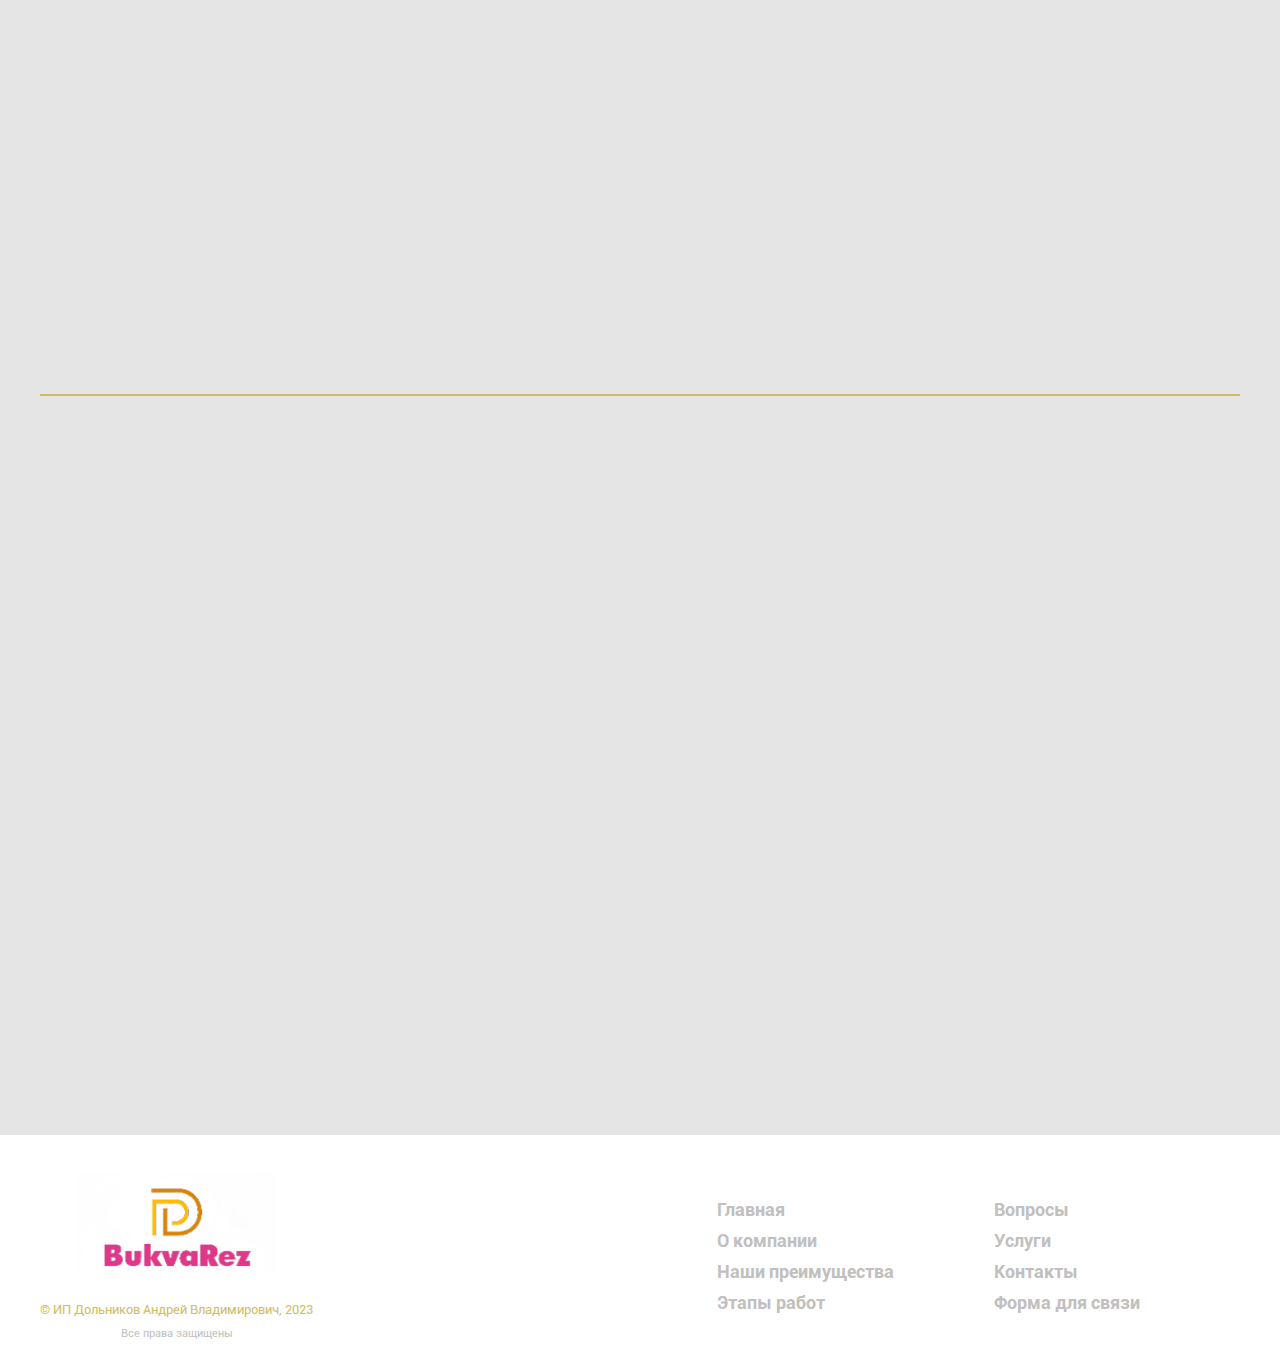
==== commit 4189c8e1: "correct code" ====
--- a/services.html
+++ b/services.html
@@ -71,12 +71,12 @@
         </div>
 
         <div id="myNav" class="overlay-menu">
-            <a href="javascript:void(0)" class="closebtn" onclick="closeNav()" >&times;</a>
-            <div class="overlay-content" >
+            <a href="javascript:void(0)" class="closebtn" onclick="closeNav()">&times;</a>
+            <div class="overlay-content">
                 <a class="header-menu-link" href="index.html#about-company" onclick="closeNav()">О компании</a>
                 <div class="dropdown">
                     <div class="also">
-                        Продукция
+                        Услуги
                     </div>
                     <div class="dropdown-content">
                         <a href="#service-one">Объемные буквы, цифры без подсветки</a>
@@ -105,18 +105,20 @@
             <img src="images/element.png" alt="line">
         </div>
         <h2 class="title">
-            ПРОДУКЦИЯ
+            УСЛУГИ
         </h2>
         <div class="services-blocks">
             <div class="service-block" id="service-one">
-                <div class="service-about wow animate__fadeInUp" data-wow-duration="1s">
+                <div class="service-about wow animate__fadeIn" data-wow-duration="3s">
                     <div class="service-title">Объемные, плоские буквы, цифры без подсветки</div>
                     <div>
-                        Объемные буквы из ПВХ пластика и акрилового стекла. Задняя и боковая часть букв выполняется из ПВХ
+                        Объемные буквы из ПВХ пластика и акрилового стекла. Задняя и боковая часть букв выполняется из
+                        ПВХ
                         пластика,
                         лицевая часть изготавливается из акрилового светорассеивающего стекла. При необходимости для
                         придания буквам
-                        нужного цвета их оклеивают самоклеящейся пленкой или используют цветной акрил. В таком исполнении
+                        нужного цвета их оклеивают самоклеящейся пленкой или используют цветной акрил. В таком
+                        исполнении
                         букв
                         подсветка осуществляется светодиодными модулями и размещается внутри буквы.
                     </div>
@@ -124,8 +126,9 @@
                         Смотреть примеры работ
                     </div>
                 </div>
-                <div class="card wow animate__fadeInUp" data-wow-duration="1s">
-                    <img src="images/photos/10.webp" alt="Световой короб">
+                <div class="card wow animate__fadeIn" data-wow-duration="3s">
+                    <div class="bg-card card-1"></div>
+                    <!--<img src="images/photos/2.webp" alt="Без подсветки">-->
                     <div class="card-text">
                         <p>От 90 руб. за 1 см</p>
                         <a href="index.html#form" target="_blank" class="btn btn-slide">Узнать стоимость</a>
@@ -135,44 +138,46 @@
             <div class="service-examples grid-1" id="example-one">
                 <div class="service-examples-items item-1-1">
                     <a href="images/photos/11.webp" class="service-examples-item popup-open-image">
-                        <img src="images/photos/11.webp" alt="Световой короб">
+                        <img src="images/photos/11.webp" alt="Без подсветки">
                     </a>
                 </div>
                 <div class="service-examples-items item-1-2">
                     <a href="images/photos/12.webp" class="service-examples-item popup-open-image">
-                        <img src="images/photos/12.webp" alt="Световой короб">
+                        <img src="images/photos/12.webp" alt="Без подсветки">
                     </a>
                 </div>
                 <div class="service-examples-items item-1-3">
                     <a href="images/photos/13.webp" class="service-examples-item not popup-open-image">
-                        <img src="images/photos/13.webp" alt="Световой короб">
+                        <img src="images/photos/13.webp" alt="Без подсветки">
                     </a>
                 </div>
                 <div class="service-examples-items item-1-4">
                     <a href="images/photos/14.webp" class="service-examples-item popup-open-image">
-                        <img src="images/photos/14.webp" alt="Световой короб">
+                        <img src="images/photos/14.webp" alt="Без подсветки">
                     </a>
                 </div>
                 <div class="service-examples-items item-1-5">
                     <a href="images/photos/15.webp" class="service-examples-item popup-open-image">
-                        <img src="images/photos/15.webp" alt="Световой короб">
+                        <img src="images/photos/15.webp" alt="Без подсветки">
                     </a>
                 </div>
             </div>
 
             <div class="service-block" id="service-two">
-                <div class="card wow animate__fadeInUp" data-wow-duration="1s">
-                    <img src="images/photos/2.webp" alt="Световой короб">
+                <div class="card wow animate__fadeIn" data-wow-duration="3s">
+                    <div class="bg-card card-2"></div>
+                    <!--<img src="images/photos/22.webp" alt="Контражур">-->
                     <div class="card-text">
                         <p>От 70 руб. за 1 см</p>
                         <a href="index.html#form" target="_blank" class="btn btn-slide">Узнать стоимость</a>
                     </div>
                 </div>
-                <div class="service-about wow animate__fadeInUp" data-wow-duration="1s">
+                <div class="service-about wow animate__fadeIn" data-wow-duration="3s">
                     <div class="service-title">Объемные и плоские буквы, цифры с контражурной подсветкой</div>
                     <div>
                         Объёмные буквы, декорированные внутренней подсветкой в стиле «контражур». Они интересны тем, что
-                        фронтальная сторона элементов остается в затемнении, вокруг которой образуется свечение с эффектом
+                        фронтальная сторона элементов остается в затемнении, вокруг которой образуется свечение с
+                        эффектом
                         ореола. Буквы могут изготавливаться из разных материалов: ПВХ, пеноплекс, металл, дерево и тд.
                         Монтируются такие логотипы на дистанционники.
                     </div>
@@ -236,13 +241,15 @@
             </div>
 
             <div class="service-block" id="service-three">
-                <div class="service-about wow animate__fadeInUp" data-wow-duration="1s">
+                <div class="service-about wow animate__fadeIn" data-wow-duration="3s">
                     <div class="service-title">Панели кронштейны</div>
                     <div>
                         Отличный способ привлечь к вашему заведению внимание из-за расположения рекламной вывески -
-                        перпендикулярно потоку движения людей и автомобилей. Также световую панель-кронштейн отлично видно в
+                        перпендикулярно потоку движения людей и автомобилей. Также световую панель-кронштейн отлично
+                        видно в
                         темное время суток. Она может быть двусторонней, что делает ее заметной для большего количества
-                        клиентов. Монтаж рекламной конструкции может быть осуществлен практически где угодно - над входом
+                        клиентов. Монтаж рекламной конструкции может быть осуществлен практически где угодно - над
+                        входом
                         или
                         крыльцом Вашего заведения, на фасадную часть здания, на любую отдельную опору или столб.
                         Используется
@@ -253,8 +260,9 @@
                         Смотреть примеры работ
                     </div>
                 </div>
-                <div class="card wow animate__fadeInUp" data-wow-duration="1s">
-                    <img src="images/photos/27.webp" alt="Световой короб">
+                <div class="card wow animate__fadeIn" data-wow-duration="3s">
+                    <div class="bg-card card-3"></div>
+                    <!--<img src="images/photos/27.webp" alt="Панели кронштейны">-->
                     <div class="card-text">
                         <p>От 10 000 руб.</p>
                         <a href="index.html#form" target="_blank" class="btn btn-slide">Узнать стоимость</a>
@@ -264,31 +272,33 @@
             <div class="service-examples grid-3" id="example-three">
                 <div class="service-examples-items item-3-1">
                     <a href="images/photos/27.webp" class="service-examples-item popup-open-image">
-                        <img src="images/photos/27.webp" alt="Кронштейн">
+                        <img src="images/photos/27.webp" alt="Панели кронштейны">
                     </a>
                 </div>
                 <div class="service-examples-items item-3-2">
                     <a href="images/photos/28.webp" class="service-examples-item popup-open-image">
-                        <img src="images/photos/28.webp" alt="Кронштейн">
+                        <img src="images/photos/28.webp" alt="Панели кронштейны">
                     </a>
                 </div>
             </div>
 
             <div class="service-block" id="service-four">
-                <div class="card wow animate__fadeInUp" data-wow-duration="1s">
-                    <img src="images/photos/36.webp" alt="Плоские буквы">
+                <div class="card wow animate__fadeIn" data-wow-duration="3s">
+                    <div class="bg-card card-4"></div>
+                    <!--<img src="images/photos/36.webp" alt="Плоские буквы">-->
                     <div class="card-text">
                         <p>От 65 руб. за 1 см</p>
                         <a href="index.html#form" target="_blank" class="btn btn-slide">Узнать стоимость</a>
                     </div>
                 </div>
-                <div class="service-about wow animate__fadeInUp" data-wow-duration="1s">
+                <div class="service-about wow animate__fadeIn" data-wow-duration="3s">
                     <div class="service-title">Плоские буквы</div>
                     <div>
                         Плоские несветовые буквы – идеальный вариант реализации вывески без больших денежных вложений в
                         интерьерной рекламе, например, логотип организации в зоне ресепшн, витрины, где использовать
                         световые
-                        буквы не обязательно.Как правило, такие конструкции можно разделить по типу материала, из которого
+                        буквы не обязательно.Как правило, такие конструкции можно разделить по типу материала, из
+                        которого
                         они
                         изготавливаются: из ПВХ, оргстекла, акрила, полистирола, алюминиевого композитного материала,
                         нержавеющей стали, дерева, МДФ под покраску и тд.
@@ -337,19 +347,20 @@
             </div>
 
             <div class="service-block" id="service-five">
-                <div class="service-about wow animate__fadeInUp" data-wow-duration="1s">
+                <div class="service-about wow animate__fadeIn" data-wow-duration="3s">
                     <div class="service-title">Логотипы, надписи на одежду</div>
-                    <div>У нас вы можете приобрести на заказ футболки хлопок с нанесением логотипа и любых надписей. Мы
-                        сотрудничаем с надежными поставщиками у нас самое современное оборудование, что позволяет
-                        реализовать любую задачу в максимально сжатые сроки. Не случайно, именно в нашу компанию часто
-                        обращаются со срочными заказами.
+                    <div>У нас вы можете заказать печать на одежду - логотип или надпись.
+                        Такая одежда является мощным инструментом рекламы, благодаря оригинальной ненавязчивой подаче.
+                        Отличное качество продукции.
+                        Отработанные технологии нанесения изображения обеспечивают его долговечность.
                     </div>
                     <div class="service-example-title" id="show-examples-five">
                         Смотреть примеры работ
                     </div>
                 </div>
-                <div class="card wow animate__fadeInUp" data-wow-duration="1s">
-                    <img src="images/photos/39.webp" alt="Одежда">
+                <div class="card wow animate__fadeIn" data-wow-duration="3s">
+                    <div class="bg-card card-5"></div>
+                    <!--<img src="images/photos/39.webp" alt="Одежда">-->
                     <div class="card-text">
                         <p>От 500 руб. за 1 футболку</p>
                         <a href="index.html#form" target="_blank" class="btn btn-slide">Узнать стоимость</a>
@@ -375,14 +386,15 @@
             </div>
 
             <div class="service-block" id="service-six">
-                <div class="card wow animate__fadeInUp" data-wow-duration="1s">
-                    <img src="images/photos/42.webp" alt="Мох">
+                <div class="card wow animate__fadeIn" data-wow-duration="3s">
+                    <div class="bg-card card-6"></div>
+                    <!--<img src="images/photos/42.webp" alt="Мох">-->
                     <div class="card-text">
                         <p>от 18 000 руб. за 1 кв.м</p>
                         <a href="index.html#form" target="_blank" class="btn btn-slide">Узнать стоимость</a>
                     </div>
                 </div>
-                <div class="service-about wow animate__fadeInUp" data-wow-duration="1s">
+                <div class="service-about wow animate__fadeIn" data-wow-duration="3s">
                     <div class="service-title">Озеленение стабилизированным мхом и растениями</div>
                     <div>Уникальное решение по озеленению пространства - «живые» зеленые стены, которые не требуют
                         ухода. Используем только высококачественные, натуральные и экологически безопасные
@@ -409,9 +421,12 @@
                                     мху достаточно нормальной влажности воздуха.</p>
                                 <p>Плюсы стабилизированного мха для интерьера: <br/>
                                     - долгий срок службы — при правильном уходе он может достигать 10 лет;<br/>
-                                    - в интерьерном стабилизированном мхе не заводятся насекомые, в отличие от живого;<br/>
-                                    - декоративный мох экологически безопасен — он не вызывает аллергических реакций;<br/>
-                                    - для сохранения природного внешнего вида растение не нужно поливать или орошать;<br/>
+                                    - в интерьерном стабилизированном мхе не заводятся насекомые, в отличие от
+                                    живого;<br/>
+                                    - декоративный мох экологически безопасен — он не вызывает аллергических
+                                    реакций;<br/>
+                                    - для сохранения природного внешнего вида растение не нужно поливать или
+                                    орошать;<br/>
                                     - широкая палитра оттенков позволяет воплощать самые смелые идеи в интерьере.<br/>
                                 </p>
                             </div>
@@ -446,7 +461,7 @@
             </div>
 
             <div class="service-block" id="service-seven">
-                <div class="service-about wow animate__fadeInUp" data-wow-duration="1s">
+                <div class="service-about wow animate__fadeIn" data-wow-duration="3s">
                     <div class="service-title">Лазерная резка</div>
                     <div>Мы предлагаем лазерную резку на широком спектре материалов дерева, фанеры, МДФ, ХДФ. Кому
                         требует точность реза, нестандартный раскрой и гравировка по различным материалам, можете
@@ -458,8 +473,9 @@
                         Смотреть примеры работ
                     </div>
                 </div>
-                <div class="card wow animate__fadeInUp" data-wow-duration="1s">
-                    <img src="images/photos/46.webp" alt="Лазерная резка">
+                <div class="card wow animate__fadeIn" data-wow-duration="3s">
+                    <div class="bg-card card-7"></div>
+                   <!-- <img src="images/photos/46.webp" alt="Лазерная резка">-->
                     <div class="card-text">
                         <p></p>
                         <a href="index.html#form" target="_blank" class="btn btn-slide">Узнать стоимость</a>
@@ -486,14 +502,15 @@
             </div>
 
             <div class="service-block underline" id="service-eight">
-                <div class="card wow animate__fadeInUp" data-wow-duration="1s">
-                    <img src="images/photos/51.webp" alt="Гравировка">
+                <div class="card wow animate__fadeIn" data-wow-duration="3s">
+                    <div class="bg-card card-8"></div>
+                    <!--<img src="images/photos/51.webp" alt="Гравировка">-->
                     <div class="card-text">
                         <p></p>
                         <a href="index.html#form" target="_blank" class="btn btn-slide">Узнать стоимость</a>
                     </div>
                 </div>
-                <div class="service-about wow animate__fadeInUp" data-wow-duration="1s">
+                <div class="service-about wow animate__fadeIn" data-wow-duration="3s">
                     <div class="service-title">Гравировка на изделия</div>
                     <div>Лазерная гравировка – это самый популярный существующий метод нанесения рисунков на
                         поверхности. Благодаря современному оборудованию, нанесение гравировки лазером выполняется так
@@ -578,7 +595,7 @@
                     <a href="#"><img src="images/logo1.png" alt="logo"></a>
                 </div>
                 <div class="footer-years">
-                    <div class="year">© ИП Дольников Андрей Владимирович, 2023 </div>
+                    <div class="year">© ИП Дольников Андрей Владимирович, 2023</div>
                     <div class="rights">Все права защищены</div>
                 </div>
             </div>
@@ -602,7 +619,7 @@
                         <a href="index.html#questions">Вопросы</a>
                     </li>
                     <li>
-                        <a href="index.html#examples" class="footer-menu-item">Продукция</a>
+                        <a href="index.html#examples" class="footer-menu-item">Услуги</a>
                     </li>
                     <!--<li>
                         <a href="#reviwes" class="footer-menu-item">Отзывы</a>
@@ -618,7 +635,7 @@
         </div>
     </div>
 </footer>
-<button onclick="topFunction()" id="myBtn" title="Перейти к началу">⇑</button>
+<div class="upbtn" style="bottom: 15px;"></div>
 
 <script src="scripts/jquery.min.js"></script>
 <script src="scripts/jquery.magnific-popup.min.js"></script>
--- a/styles/style.css
+++ b/styles/style.css
@@ -1,36 +1,36 @@
 @font-face {
-  font-family: Roboto;
-  src: url("../fonts/roboto-light.ttf");
-  font-weight: 100;
+    font-family: Roboto;
+    src: url("../fonts/roboto-light.ttf");
+    font-weight: 100;
 }
 
 @font-face {
-  font-family: Roboto;
-  src: url("../fonts/roboto-regular.ttf");
-  font-weight: 500;
+    font-family: Roboto;
+    src: url("../fonts/roboto-regular.ttf");
+    font-weight: 500;
 }
 
 @font-face {
-  font-family: Roboto;
-  src: url("../fonts/roboto-bold.ttf");
-  font-weight: 700;
+    font-family: Roboto;
+    src: url("../fonts/roboto-bold.ttf");
+    font-weight: 700;
 }
 
 
 * {
-  margin: 0;
-  padding: 0;
+    margin: 0;
+    padding: 0;
 }
 
 body {
-  font-family: Roboto, sans-serif;
-  font-size: 18px;
-  background-image: url("../images/fon.webp");
-  background-repeat: no-repeat;
-  background-size: cover;
-  background-position: center;
-  color: #38074d;
-  background-attachment: fixed;
+    font-family: Roboto, sans-serif;
+    font-size: 18px;
+    background-image: url("../images/fon.webp");
+    background-repeat: no-repeat;
+    background-size: cover;
+    background-position: center;
+    color: #38074d;
+    background-attachment: fixed;
 }
 
 /*-------progress-bar---------*/
@@ -59,56 +59,55 @@
 }*/
 
 .container {
-  max-width: 1200px;
-  margin: 0 auto;
-  position: relative;
+    max-width: 1200px;
+    margin: 0 auto;
+    position: relative;
 }
 
 .header {
-  padding: 30px 0;
+    padding: 30px 0;
 }
 
 .header-top {
-  display: flex;
-  justify-content: space-between;
-  align-items: center;
+    display: flex;
+    justify-content: space-between;
+    align-items: center;
 }
 
 .header-logo, .footer-logo {
-  width: 200px;
-  height: 100px;
-  flex-shrink: 0;
+    width: 200px;
+    height: 100px;
+    flex-shrink: 0;
 }
 
 .header-logo img,
-.footer-logo img
-{
-  width: 100%;
-  height: 100%;
+.footer-logo img {
+    width: 100%;
+    height: 100%;
 }
 
 .header-info {
-  display: flex;
-  align-items: center;
+    display: flex;
+    align-items: center;
 }
 
 .header-block {
-  display: flex;
+    display: flex;
 }
 
 .header-info-item {
-  display: flex;
-  justify-content: flex-end;
-  align-items: center;
-  margin-left: 30px;
-  width: 200px;
+    display: flex;
+    justify-content: flex-end;
+    align-items: center;
+    margin-left: 30px;
+    width: 200px;
 }
 
 .header-info-box {
-  display: flex;
-  flex-direction: column;
-  align-items: center;
-  margin-left: 10px;
+    display: flex;
+    flex-direction: column;
+    align-items: center;
+    margin-left: 10px;
 }
 
 .header-info-item svg {
@@ -119,247 +118,263 @@
 }
 
 .header-info-item svg:hover {
-  transform: scale(1.1);
+    transform: scale(1.1);
 }
 
 .header-info-title, .header-info-text {
-  margin: 5px 0;
-  text-align: center;
-  color: white;
+    margin: 5px 0;
+    text-align: center;
+    color: white;
 }
 
 .header-info-title {
-  font-weight: 700;
-  font-size: 14px;
+    font-weight: 700;
+    font-size: 14px;
 }
 
 .header-info-text {
-  font-size: 13px;
-  color: white;
+    font-size: 13px;
+    color: white;
 }
 
 .header-info-number-one,
 .header-info-number-two {
-  text-decoration: none;
-  color: white;
-  font-size: 14px;
+    text-decoration: none;
+    color: white;
+    font-size: 14px;
 }
 
 .header-contacts {
-  position: fixed;
-  z-index: 100;
-  right: 0;
-  top: 30%;
+    position: fixed;
+    z-index: 100;
+    right: 0;
+    top: 30%;
 }
 
 .header-contact-link img {
-  transition: .2s ease all;
+    transition: .2s ease all;
 }
 
 .header-contact-link:hover img {
-  transform: scale(1.2);
+    transform: scale(1.2);
 }
 
 .header-contact-item {
-  margin: 20px 0;
+    margin: 20px 0;
 }
 
 /*------menu adaptive--------*/
 
 .menu {
-  display: none;
-  cursor: pointer;
-  margin: 0 15px;
+    display: none;
+    cursor: pointer;
+    margin: 0 15px;
 }
 
 .overlay-menu {
-  height: 100%;
-  width: 0;
-  position: fixed;
-  z-index: 100;
-  top: 0;
-  left: 0;
-  background-image: url("../images/fon.webp");
-  background-position: center;
-  background-size: cover;
-  opacity: .9;
-  overflow-x: hidden;
-  transition: 0.5s;
+    height: 100%;
+    width: 0;
+    position: fixed;
+    z-index: 100;
+    top: 0;
+    left: 0;
+    background-image: url("../images/fon.webp");
+    background-position: center;
+    background-size: cover;
+    opacity: .9;
+    overflow-x: hidden;
+    transition: 0.5s;
 }
 
 .overlay-content {
-  position: relative;
-  top: 25%;
-  width: 100%;
-  text-align: center;
-  margin-top: 30px;
+    position: relative;
+    top: 25%;
+    width: 100%;
+    text-align: center;
+    margin-top: 30px;
 }
 
 .overlay-menu a, .also {
-  padding: 15px;
-  font-weight: bold;
-  text-decoration: none;
-  font-size: 36px;
-  color: white;
-  display: block;
-  transition: 0.3s;
+    padding: 15px;
+    font-weight: bold;
+    text-decoration: none;
+    font-size: 36px;
+    color: white;
+    display: block;
+    transition: 0.3s;
 }
 
 .overlay-menu a:hover, .overlay-menu a:focus {
-  color: #d0be63;
+    color: #d0be63;
 }
 
 .overlay-menu .closebtn {
-  position: absolute;
-  top: 20px;
-  right: 45px;
-  font-size: 60px;
+    position: absolute;
+    top: 20px;
+    right: 45px;
+    font-size: 60px;
 }
 
 .bar {
-  width: 40px;
-  height: 5px;
-  background-color:#d0be63;
-  margin: 10px 0;
+    width: 40px;
+    height: 5px;
+    background-color: #d0be63;
+    margin: 10px 0;
 }
 
 .dropdown {
-  position: relative;
-  display: inline-block;
+    position: relative;
+    display: inline-block;
 }
 
 .dropdown-content {
-  display: none;
-  position: absolute;
-  background-color: #38074d;
-  min-width: 200px;
+    display: none;
+    position: absolute;
+    background-color: #38074d;
+    min-width: 250px;
+    left: -50px;
 
 }
 
 .dropdown-content a {
-  font-size: 15px;
-  color: #d0be63;
-  padding: 12px 16px;
-  text-decoration: none;
-  display: block;
-}
-
-
-.dropdown-content a:hover {background-color: white;}
-
-.dropdown:hover .dropdown-content {display: block;}
+    font-size: 15px;
+    color: #d0be63;
+    padding: 12px 16px;
+    text-decoration: none;
+    display: block;
+}
+
+
+.dropdown-content a:hover {
+    background-color: white;
+}
+
+.dropdown:hover .dropdown-content {
+    display: block;
+}
 
 
 /*----header-menu-------*/
 
+.header-bottom {
+    position: -webkit-sticky;
+    position: sticky;
+    top: 0;
+    z-index: 10;
+    background-color: rgba(56, 7, 77, .9);
+    background-position: top;
+    background-size: cover;
+    padding: 20px 0;
+}
+
 .header-menu {
-  display: flex;
-  justify-content: space-evenly;
-  list-style: none;
-  margin-top: 30px;
+    display: flex;
+    justify-content: space-around;
+    list-style: none;
 }
 
 .header-menu-link:not(.header-drop-menu)::after {
-  display: block;
-  content: "";
-  height: 3px;
-  width: 0;
-  background-color: #d0be63;
-  transition: 0.2s ease-in-out;
+    display: block;
+    content: "";
+    height: 3px;
+    width: 0;
+    background-color: #d0be63;
+    transition: 0.2s ease-in-out;
 }
 
 .header-menu-link:not(.header-drop-menu):hover:after,
 .header-menu-link:not(.header-drop-menu):focus:after {
-   width: 100%;
+    width: 100%;
 }
 
 .header-menu-link {
-  text-decoration: none;
-  font-weight: bold;
-  color: #d0be63;
-  cursor: pointer;
+    text-decoration: none;
+    font-weight: bold;
+    color: #d0be63;
+    cursor: pointer;
 }
 
 li a {
-  text-decoration: none;
-  font-weight: bold;
-  color: #d0be63;
+    text-decoration: none;
+    font-weight: bold;
+    color: #d0be63;
 }
 
 .header-menu-item {
-  position: relative;
-  padding: 15px 0;
+    position: relative;
+    padding: 15px 0;
 }
 
 .header-drop-menu::after {
-  content: '▼';
-  position: absolute;
-  width: 20px;
-  height: 20px;
-  right: -25px;
-  top: 15px;
+    content: '▼';
+    position: absolute;
+    width: 20px;
+    height: 20px;
+    right: -25px;
+    top: 15px;
 }
 
 #drop-list {
-  display: none;
-  position: absolute;
-  z-index: 2;
-  top: 50px;
-  width: 300px;
-  list-style: none;
-  border: none;
-  border-bottom-left-radius: 10px;
-  border-bottom-right-radius: 10px;
-  padding: 10px;
-  background-color: rgba(252, 252, 252, .8);
+    display: none;
+    position: absolute;
+    z-index: 2;
+    top: 50px;
+    width: 300px;
+    list-style: none;
+    border: none;
+    border-bottom-left-radius: 10px;
+    border-bottom-right-radius: 10px;
+    padding: 10px;
+    background-color: rgba(252, 252, 252);
 }
 
 .drop-menu a {
-  cursor: pointer;
-  color: #38074d;
+    cursor: pointer;
+    color: #38074d;
 }
 
 .drop-menu a:hover {
-  text-decoration: underline;
-  font-weight: 700;
+    text-decoration: underline;
+    font-weight: 700;
 }
 
 .drop-menu-item {
-  margin-bottom: 10px;
-}
-
-
-
-/*------carousel-----*/
+    margin-bottom: 10px;
+}
+
+
+/*
+!*------carousel-----*!
 .cd-resize-img {
-  position: absolute;
-  top: 0;
-  left: 0;
-  height: 100%;
-  width: 0;
-  overflow: hidden;
-  /* Force Hardware Acceleration in WebKit */
-  transform: translateZ(0);
-  backface-visibility: hidden;
-}
+    position: absolute;
+    top: 0;
+    left: 0;
+    height: 100%;
+    width: 0;
+    overflow: hidden;
+    !* Force Hardware Acceleration in WebKit *!
+    transform: translateZ(0);
+    backface-visibility: hidden;
+}
+
 .is-visible .cd-resize-img {
-  width: 50%;
-  /* bounce in animation of the modified image */
-  animation: cd-bounce-in 0.7s;
-}
+    width: 50%;
+    !* bounce in animation of the modified image *!
+    animation: cd-bounce-in 0.7s;
+}
+
 @keyframes cd-bounce-in {
-  0% {
-    width: 0;
-  }
-  60% {
-    width: 55%;
-  }
-  100% {
-    width: 50%;
-  }
-}
-
-
+    0% {
+        width: 0;
+    }
+    60% {
+        width: 55%;
+    }
+    100% {
+        width: 50%;
+    }
+}
+*/
 
 
 /*.main-slider {
@@ -385,975 +400,1003 @@
 /*----banner-------*/
 
 .marquee {
-  text-align: left;
-  width: 100%;
-  overflow: hidden;
-  white-space: nowrap;
+    text-align: left;
+    width: 100%;
+    overflow: hidden;
+    white-space: nowrap;
 }
 
 .marquee span {
-  display: inline-block;
-  color: white;
-  font-size: 50px;
-  padding: 0 0 10px 0;
-  width: 100%;
-  text-indent: 0;
-  animation: marquee 10s linear infinite;
+    display: inline-block;
+    color: white;
+    font-size: 50px;
+    padding: 0 0 10px 0;
+    width: 100%;
+    text-indent: 0;
+    animation: marquee 10s linear infinite;
 }
 
 .marquee span:hover {
-  animation-play-state: paused
+    animation-play-state: paused
 }
 
 @keyframes marquee {
-  0% {
-    transform: translate(100%, 0);
-  }
-  100% {
-    transform: translate(-100%, 0);
-  }
-}
-
-@media only screen and (max-width: 320px) {
-  .marquee span {
-    animation: none;
-    padding-left: 0
-  }
+    0% {
+        transform: translate(100%, 0);
+    }
+    100% {
+        transform: translate(-100%, 0);
+    }
+}
+
+@media only screen and (max-width: 319px) {
+    .marquee span {
+        animation: none;
+        padding-left: 0
+    }
 }
 
 .banner {
-  background-image: url("../images/main.webp"); /* Используемый образ - важно! */
-  background-size: cover;
-  position: relative; /* Необходимо расположить вырезанный текст в середине изображения */
-  height: 80vh; /* Некоторая высота */
+    background-image: url("../images/main3.webp"); /* Используемый образ - важно! */
+    background-size: cover;
+    background-position: center;
+    background-repeat: no-repeat;
+    position: relative; /* Необходимо расположить вырезанный текст в середине изображения */
+    height: 80vh; /* Некоторая высота */
 }
 
 .banner-about {
-  background-color: white;
-  color: black;
-  font-size: 60px; /* Адаптивный размер шрифта */
-  font-weight: bold;
-  margin: 0 200px; /* Центр текстового контейнера */
-  padding: 10px;
-  width: 40%;
-  text-align: center; /* Текст по центру */
-  position: absolute; /* Текст положения */
-  top: 50%; /* Расположите текст посередине */
-  left: 50%; /* Расположите текст посередине */
-  transform: translate(-50%, -50%); /* Расположите текст посередине */
-  mix-blend-mode: screen; /* Это делает возможным вырезание текста */
-  border-radius: 10px;
+    background-color: rgb(0,0,0);
+    background-color: rgba(0,0,0, 0.4);
+    color: white;
+    border: 10px solid #f1f1f1;
+    font-size: 50px; /* Адаптивный размер шрифта */
+    font-weight: bold;
+    margin: 0 auto; /* Центр текстового контейнера */
+    padding: 10px;
+    width: 30%;
+    text-align: center; /* Текст по центру */
+    position: absolute; /* Текст положения */
+    top: 35%; /* Расположите текст посередине */
+    left: 70%; /* Расположите текст посередине */
+    transform: translate(-50%, -50%); /* Расположите текст посередине *//*
+    mix-blend-mode: screen; !* Это делает возможным вырезание текста *!*/
+    border-radius: 10px;
 }
 
 .btn-slide {
-  font-size: 20px;
-  padding: 15px;
-  border: none;
-  border-radius: 10px;
-  background-color: #d0be63;
-  margin-top: 20px;
-  font-weight: 700;
-  color: white;
-  cursor: pointer;
-  box-sizing: border-box;
-  position: relative;
-  overflow: hidden;
-  transition: .2s ease all;
+    font-size: 20px;
+    padding: 15px;
+    border: none;
+    border-radius: 10px;
+    background-color: #d0be63;
+    margin-top: 20px;
+    font-weight: 700;
+    color: white;
+    cursor: pointer;
+    box-sizing: border-box;
+    position: relative;
+    overflow: hidden;
+    transition: .2s ease all;
 }
 
 .btn-slide::before {
-  content: "";
-  position: absolute;
-  top: 0;
-  left: -100%;
-  width: 100%;
-  height: 100%;
-  background: linear-gradient(
-          120deg,
-          transparent,
-          rgba(255, 255, 255, 0.5),
-          transparent);
-  transition: all .5s;
+    content: "";
+    position: absolute;
+    top: 0;
+    left: -100%;
+    width: 100%;
+    height: 100%;
+    background: linear-gradient(
+            120deg,
+            transparent,
+            rgba(255, 255, 255, 0.5),
+            transparent);
+    transition: all .5s;
 }
 
 .btn-slide:hover::before {
-   left: 100%;
- }
+    left: 100%;
+}
 
 .btn-slide:hover {
-  box-shadow: 0 0 15px #d0be63;
+    box-shadow: 0 0 15px #d0be63;
 }
 
 
 /*-------about--------*/
 
 .about {
-  padding-top: 60px;
- /* background-image: url("../images/white2.jpg");*/
-  background-color: #e5e5e5;
-  position: relative;
+    padding-top: 60px;
+    /* background-image: url("../images/white2.jpg");*/
+    background-color: #e5e5e5;
+    position: relative;
 }
 
 .about-block {
-  padding: 25px;
-  display: flex;
-  flex-direction: column;
+    padding: 25px;
+    display: flex;
+    flex-direction: column;
 }
 
 .about-text {
-  color: #38074d;
-  line-height: 1.5;
-  font-size: 22px;
-  width: 50%;
-  text-align: justify;
+    color: #38074d;
+    line-height: 1.5;
+    font-size: 22px;
+    width: 50%;
+    text-align: justify;
 }
 
 .about-text:nth-child(even) {
-  margin-left: 30px;
+    margin-left: 30px;
 }
 
 .about-text:nth-child(odd) {
-  margin-right: 30px;
+    margin-right: 30px;
 }
 
 .about-text span {
-  font-weight: bold;
-  color: #d0be63;
+    font-weight: bold;
+    color: #d0be63;
 }
 
 .about-block .btn-slide {
-  margin-top: 50px;
+    margin-top: 50px;
 }
 
 .about-part {
-  display: flex;
-  align-items: center;
-  justify-content: space-between;
-  margin-top: 30px;
+    display: flex;
+    align-items: center;
+    justify-content: space-between;
+    margin-top: 30px;
 }
 
 .about-image {
-  width: 50%;
-  height: 400px;
-  flex-shrink: 0;
+    width: 50%;
+    height: 400px;
+    flex-shrink: 0;
 }
 
 .about-image img {
-  width: 100%;
-  height: 100%;
-  border-radius: 10px;
+    width: 100%;
+    height: 100%;
+    border-radius: 10px;
 }
 
 .title span {
-  color: white;
-  text-shadow: 2px 2px 3px #38074d;
-  font-weight: 700;
-  font-size: 50px;
+    color: white;
+    text-shadow: 2px 2px 3px #38074d;
+    font-weight: 700;
+    font-size: 50px;
 }
 
 .about .btn-slide {
-  cursor: pointer;
+    cursor: pointer;
 }
 
 .clients p {
-  width: 100%;
-  margin-top: 50px;
+    width: 100%;
+    margin-top: 50px;
 }
 
 
 /*-------advantages---------*/
 
 .advantages {
-  margin-top: 60px;
+    margin-top: 60px;
 }
 
 .advantages-element {
-  max-width: 400px;
-  margin: 0 auto;
+    max-width: 400px;
+    margin: 0 auto;
 }
 
 .title {
-  font-size: 35px;
-  font-weight: 700;
-  text-transform: uppercase;
-  text-align: center;
-  color: #d0be63;
-  margin-top: 30px;
+    font-size: 35px;
+    font-weight: 700;
+    text-transform: uppercase;
+    text-align: center;
+    color: #d0be63;
+    margin-top: 30px;
 }
 
 .advantages-element img {
-  width: 100%;
+    width: 100%;
 }
 
 .advantages-blocks {
-  margin-top: 50px;
-  margin-bottom: 50px;
-  display: flex;
-  justify-content: space-around;
-  flex-wrap: wrap;
+    margin-top: 50px;
+    margin-bottom: 50px;
+    display: flex;
+    justify-content: space-around;
+    flex-wrap: wrap;
 }
 
 .advantages-block {
-  display: flex;
-  align-items: center;
-  width: 500px;
-  padding: 10px 10px 10px 20px;
-  border: 1px solid white;
-  border-radius: 10px;
-  margin: 20px;
+    display: flex;
+    align-items: center;
+    width: 500px;
+    padding: 10px 10px 10px 20px;
+    border: 1px solid white;
+    border-radius: 10px;
+    margin: 20px;
 }
 
 .advantages-block-image {
-  display: flex;
-  justify-content: center;
-  align-items: center;
-  flex-shrink: 0;
-  width: 100px;
-  height: 100px;
-  padding: 5px;
-  background-image: radial-gradient(white 0%, #d0be63);
-  border-radius: 50%;
-
-}
+    display: flex;
+    justify-content: center;
+    align-items: center;
+    flex-shrink: 0;
+    width: 100px;
+    height: 100px;
+    padding: 5px;
+    background-image: radial-gradient(white 0%, #d0be63);
+    border-radius: 50%;
+
+}
+
 .advantages-block-image img {
-  width: 70%;
-  transition: .2s ease all;
-}
+    width: 70%;
+    transition: .2s ease all;
+}
+
 /*
 .advantages-block-image:hover {
   box-shadow: 0 0 20px 5px white;
 }*/
 
 .advantages-block:hover img {
-  transform: scale(1.1);
+    transform: scale(1.1);
 }
 
 .advantages-block-text {
-  padding: 10px;
-  margin-left: 15px;
-  color: white;
-  letter-spacing: 2px;
+    padding: 10px;
+    margin-left: 15px;
+    color: white;
+    letter-spacing: 2px;
 }
 
 /*------steps--------*/
 
 .steps {
-  padding: 50px 0;
+    padding: 50px 0;
 }
 
 .timeline {
-  white-space: nowrap;
-  margin-top: 50px;
+    white-space: nowrap;
+    margin-top: 50px;
 }
 
 .timeline ol {
-  font-size: 0;
-  width: 87vw;
-  padding: 170px 0;
-  transition: all 1s;
+    font-size: 0;
+    width: 87vw;
+    padding: 170px 0;
+    transition: all 1s;
 }
 
 .timeline ol li {
-  position: relative;
-  display: inline-block;
-  list-style-type: none;
-  width: 120px;
-  height: 3px;
-  background: #fff;
+    position: relative;
+    display: inline-block;
+    list-style-type: none;
+    width: 120px;
+    height: 3px;
+    background: #fff;
 }
 
 .timeline ol li:not(:first-child) {
-  margin-left: 26px;
+    margin-left: 26px;
 }
 
 .timeline ol li::after {
-  content: '';
-  position: absolute;
-  top: 50%;
-  left: calc(100% + 1px);
-  bottom: 0;
-  width: 25px;
-  height: 25px;
-  transform: translateY(-50%);
-  border-radius: 50%;
-  background-image: radial-gradient(white, gold);
+    content: '';
+    position: absolute;
+    top: 50%;
+    left: calc(100% + 1px);
+    bottom: 0;
+    width: 25px;
+    height: 25px;
+    transform: translateY(-50%);
+    border-radius: 50%;
+    background-image: radial-gradient(white, gold);
 }
 
 .timeline ol li div {
-  position: absolute;
-  left: 30px;
-  width: 120px;
-  padding: 15px;
-  font-size: 20px;
-  white-space: normal;
-  color: #38074d;
-  background-color: white;
-  border-radius: 10px;
-  text-align: center;
-  cursor: pointer;
+    position: absolute;
+    left: 30px;
+    width: 120px;
+    padding: 15px;
+    font-size: 20px;
+    white-space: normal;
+    color: #38074d;
+    background-color: white;
+    border-radius: 10px;
+    text-align: center;
+    cursor: pointer;
 }
 
 .timeline ol li:nth-child(odd) div {
-  top: -16px;
-  transform: translateY(-100%);
+    top: -16px;
+    transform: translateY(-100%);
 }
 
 
 .timeline ol li:nth-child(even) div {
-  top: calc(100% + 16px);
-}
-
-
+    top: calc(100% + 16px);
+}
 
 
 /*-----examples--------*/
 
 .services-examples {
-  background-color: #e5e5e5;
-  padding: 50px 0;
+    background-color: #e5e5e5;
+    padding: 50px 0;
 }
 
 .examples {
-  display: flex;
-  flex-wrap: wrap;
-  justify-content: center;
-  margin-top: 50px;
+    display: flex;
+    flex-wrap: wrap;
+    justify-content: center;
+    margin-top: 50px;
 }
 
 .example-item {
-  position: relative;
-  margin: 30px;
+    position: relative;
+    margin: 30px;
 }
 
 .overlay {
-  position: absolute;
-  top: 0;
-  left: 0;
-  background-color: white;
-  overflow: hidden;
-  width: 100%;
-  height: 100%;
-  transform: scale(0);
-  transition: 1s ease;
-  border-radius: 10px;
+    position: absolute;
+    top: 0;
+    left: 0;
+    background-color: white;
+    overflow: hidden;
+    width: 100%;
+    height: 100%;
+    transform: scale(0);
+    transition: 1s ease;
+    border-radius: 10px;
 }
 
 .btn-example {
-  width: 200px;
-  position: absolute;
-  bottom: 20px;
-  left: calc(50% - 100px);
-  text-align: center;
+    width: 200px;
+    position: absolute;
+    bottom: 20px;
+    left: calc(50% - 100px);
+    text-align: center;
 }
 
 .example-item:hover .overlay {
-  transform: scale(1);
+    transform: scale(1);
 }
 
 .text {
-  color: #38074d;
-  font-size: 20px;
-  font-weight: bold;
-  position: absolute;
-  top: 40%;
-  left: 50%;
-  transform: translate(-50%, -50%);
-  text-align: center;
+    color: #38074d;
+    font-size: 20px;
+    font-weight: bold;
+    position: absolute;
+    top: 40%;
+    left: 50%;
+    transform: translate(-50%, -50%);
+    text-align: center;
 }
 
 .card2 {
-  position: relative;
-  box-shadow: 0 0 15px white;
-  transition: 0.3s;
-  border-radius: 10px;
-  width: 300px;
-  height: 300px;
-  flex-shrink: 0;
+    position: relative;
+    box-shadow: 0 0 10px black;
+    transition: 0.3s;
+    border-radius: 10px;
+    width: 300px;
+    height: 300px;
+    flex-shrink: 0;
+    background-position: center;
+    background-repeat: no-repeat;
+    background-size: cover;
+}
+
+.card2-1, .card-1 {
+    background-image: url("../images/photos/2.webp");
+}
+.card2-2, .card-2 {
+    background-image: url("../images/photos/22.webp");
+}
+.card2-3, .card-3 {
+    background-image: url("../images/photos/27.webp");
+}
+.card2-4, .card-4 {
+    background-image: url("../images/photos/36.webp");
+}
+.card2-5, .card-5 {
+    background-image: url("../images/photos/39.webp");
+}
+.card2-6, .card-6 {
+    background-image: url("../images/photos/42.webp");
+}
+.card2-7, .card-7 {
+    background-image: url("../images/photos/46.webp");
+}
+.card2-8, .card-8 {
+    background-image: url("../images/photos/51.webp");
 }
 
 .click {
-  display: none;
-  box-sizing: border-box;
-  background-color: rgba(255, 255, 255, .6);
-  padding: 10px;
-  border-radius: 10px;
-  width: 100px;
-  text-align: center;
-  position: absolute;
-  top: 45%;
-  left: calc(50% - 50px);
-  cursor: pointer;
+    display: none;
+    box-sizing: border-box;
+    background-color: rgba(255, 255, 255, .6);
+    padding: 10px;
+    border-radius: 10px;
+    width: 100px;
+    text-align: center;
+    position: absolute;
+    top: 45%;
+    left: calc(50% - 50px);
+    cursor: pointer;
 }
 
 
 .card2 img {
-  border-radius: 10px;
-  width: 100%;
-  height: 100%;
-  cursor: pointer;
+    border-radius: 10px;
+    width: 100%;
+    height: 100%;
+    cursor: pointer;
 }
 
 /*-----questions---------*/
 
 .questions {
-  padding: 30px 0;
+    padding: 30px 0;
 }
 
 .questions-blocks {
-  margin: 50px 0;
+    margin: 50px 0;
 }
 
 .question-block {
-  margin-bottom: 20px;
+    margin-bottom: 20px;
 }
 
 /* Стиль кнопка, которая используется для открытия и закрытия складного содержимого */
 .collapsible {
-  background-color: transparent;
-  border: 1px solid white;
-  border-start-start-radius: 10px;
-  border-start-end-radius: 10px;
-  color: #d0be63;
-  cursor: pointer;
-  padding: 18px;
-  width: 100%;
-  text-align: left;
-  outline: none;
-  font-size: 20px;
-  font-weight: bold;
-  transition: .5s ease all;
+    background-color: transparent;
+    border: 1px solid white;
+    border-start-start-radius: 10px;
+    border-start-end-radius: 10px;
+    color: #d0be63;
+    cursor: pointer;
+    padding: 18px;
+    width: 100%;
+    text-align: left;
+    outline: none;
+    font-size: 20px;
+    font-weight: bold;
+    transition: .5s ease all;
 }
 
 .active, .collapsible:hover {
-  background-color: white;
-  opacity: .8;
-  color: #38074d;
-  box-shadow: none;
+    background-color: white;
+    opacity: .8;
+    color: #38074d;
+    box-shadow: none;
 }
 
 .content {
-  padding: 0 18px;
-  max-height: 0;
-  overflow: hidden;
-  transition: max-height 0.2s ease-out;
-  background-color: #e5e5e5;
-  border-end-start-radius: 10px;
-  border-end-end-radius: 10px;
+    padding: 0 18px;
+    max-height: 0;
+    overflow: hidden;
+    transition: max-height 0.2s ease-out;
+    background-color: #e5e5e5;
+    border-end-start-radius: 10px;
+    border-end-end-radius: 10px;
 }
 
 .content p {
-  color: #38074d;
-  line-height: 1.5;
-  letter-spacing: 2px;
+    color: #38074d;
+    line-height: 1.5;
+    letter-spacing: 2px;
 }
 
 .content p a {
-  color: #38074d;
-  font-weight: bold;
+    color: #38074d;
+    font-weight: bold;
 }
 
 .collapsible:after {
-  content: '\02795'; /* Символ юникода для знака "плюс" (+) */
-  font-size: 13px;
-  color: white;
-  float: right;
-  margin-left: 5px;
+    content: '\02795'; /* Символ юникода для знака "плюс" (+) */
+    font-size: 13px;
+    color: white;
+    float: right;
+    margin-left: 5px;
 }
 
 .active:after {
-  content: '\2796'; /* Символ юникода для знака "минус" (-) */
+    content: '\2796'; /* Символ юникода для знака "минус" (-) */
 }
 
 /*-----scroll------*/
 
 #element::-webkit-scrollbar {
-  height: 10px;
+    height: 10px;
 }
 
 #element::-webkit-scrollbar-track {
-  -webkit-box-shadow: 5px 5px 5px -5px rgba(34, 60, 80, 0.2) inset;
-  background-color: #f9f9fd;
-  border-radius: 10px;
+    -webkit-box-shadow: 5px 5px 5px -5px rgba(34, 60, 80, 0.2) inset;
+    background-color: #f9f9fd;
+    border-radius: 10px;
 }
 
 #element::-webkit-scrollbar-thumb {
-  border-radius: 10px;
-  background: linear-gradient(180deg, white, #38074d);
+    border-radius: 10px;
+    background: linear-gradient(180deg, white, #38074d);
 }
 
 
 .parallax-window {
-  min-height: 400px;
-  background: transparent;
+    min-height: 400px;
+    background: transparent;
 }
 
 /*-------form-------*/
 
 .form-title {
-  max-width: 600px;
+    max-width: 600px;
 }
 
 .form {
-  background-image: url("../images/white.webp");
-  background-size: cover;
-  background-position: center;
-  padding: 50px 0;
+    background-image: url("../images/white.webp");
+    background-size: cover;
+    background-position: center;
+    padding: 50px 0;
 }
 
 .form-element {
-  margin: 0 auto 0 100px;
+    margin: 0 auto 0 100px;
 }
 
 .form-send {
-  display: flex;
-  flex-direction: column;
-  margin-top: 50px;
-  width: 500px;
-  border: 1px solid #38074d;
-  border-radius: 10px;
-  padding: 50px;
-  box-shadow: 0 0 20px  #38074d;
+    display: flex;
+    flex-direction: column;
+    margin-top: 50px;
+    width: 500px;
+    border: 1px solid #38074d;
+    border-radius: 10px;
+    padding: 50px;
+    box-shadow: 0 0 20px #38074d;
 }
 
 .form-send label {
-  margin-bottom: 20px;
+    margin-bottom: 20px;
 }
 
 .form-send input, .form-send textarea {
-  background-color: transparent;
-  border: none;
-  border-bottom: 2px solid #38074d;
-  width: 300px;
-  color: #38074d;
-  font-size: 18px;
-  margin-left: 30px;
+    background-color: transparent;
+    border: none;
+    border-bottom: 2px solid #38074d;
+    width: 300px;
+    color: #38074d;
+    font-size: 18px;
+    margin-left: 30px;
 }
 
 input[type="checkbox"] {
-  width: 20px;
-  margin: 10px 10px 0 0;
+    width: 20px;
+    margin: 10px 10px 0 0;
 }
 
 .checkbox {
-  font-size: 15px;
+    font-size: 15px;
 }
 
 .checkbox a {
-  color: #8432a8;
-}
-
+    color: #8432a8;
+}
 
 
 .form-send input:focus,
-.form-send textarea:focus
-{
-  outline: none;
+.form-send textarea:focus {
+    outline: none;
 }
 
 .btn-submit {
-  background-color: transparent;
-  color: #38074d;
-  border: 2px solid #38074d;
+    background-color: transparent;
+    color: #38074d;
+    border: 2px solid #38074d;
 }
 
 .btn-submit:hover {
-  background-color: #38074d;
-  box-shadow: none;
-  color: white;
+    background-color: #38074d;
+    box-shadow: none;
+    color: white;
 }
 
 .popup-fade {
-  display: none;
+    display: none;
 }
 
 .popup-fade::before {
-  content: '';
-  background: #38074d;
-  position: fixed;
-  left: 0;
-  top: 0;
-  width: 100%;
-  height: 100%;
-  opacity: 0.8;
-  z-index: 300;
+    content: '';
+    background: #38074d;
+    position: fixed;
+    left: 0;
+    top: 0;
+    width: 100%;
+    height: 100%;
+    opacity: 0.8;
+    z-index: 300;
 }
 
 
 .popup.form-send {
-  position: fixed;
-  z-index: 300;
-  background-color: rgba(255, 255, 255, .9);
-  left: calc(50% - 250px);
-  top: 20%;
+    position: fixed;
+    z-index: 300;
+    background-color: rgba(255, 255, 255, .9);
+    left: calc(50% - 250px);
+    top: 20%;
 }
 
 .close {
-  position: absolute;
-  top: 20px;
-  right: 20px;
-  cursor: pointer;
+    position: absolute;
+    top: 20px;
+    right: 20px;
+    cursor: pointer;
 }
 
 .close:hover {
-  transform: scale(1.1);
+    transform: scale(1.1);
 }
 
 /*----------contacts----------*/
 
 .contacts {
-  margin: 30px 0;
-  border-radius: 10px;
+    margin: 30px 0;
+    border-radius: 10px;
 }
 
 .contacts-blocks {
-  display: grid;
-  grid-template-columns: repeat(3, 1fr);
-  column-gap: 15px;
-  padding: 30px 0;
-  justify-items: center;
-  margin-left: 30px;
+    display: grid;
+    grid-template-columns: repeat(3, 1fr);
+    column-gap: 15px;
+    padding: 30px 0;
+    justify-items: center;
+    margin-left: 30px;
 }
 
 .contact {
-  color: white;
-  margin-bottom: 20px;
+    color: white;
+    margin-bottom: 20px;
 }
 
 
 .contact-title {
-  color: #d0be63;
-  margin-bottom: 10px;
+    color: #d0be63;
+    margin-bottom: 10px;
 }
 
 
 /*-------services------*/
 
 .navigator {
-  margin: 20px;
+    margin: 20px;
 }
 
 .navigator a {
-  color: #d0be63;
+    color: #d0be63;
 }
 
 .navigator a:hover {
-  color: white;
+    color: white;
 }
 
 .services {
-  padding: 30px 0;
-  background-image: url("../images/fon.webp");
-  background-color: #e5e5e5;
-  background-repeat: no-repeat;
-  background-size: cover;
-  background-position: center;
-  background-attachment: fixed;
+    padding: 30px 0;
+    background-image: url("../images/fon.webp");
+    background-color: #e5e5e5;
+    background-repeat: no-repeat;
+    background-size: cover;
+    background-position: center;
+    background-attachment: fixed;
 }
 
 .services-blocks {
-  padding: 0 0 50px 0;
+    padding: 0 0 50px 0;
 }
 
 .service-block {
-  display: flex;
-  justify-content: space-between;
-  align-items: start;
-  padding-top: 150px;
-  padding-bottom: 50px;
+    display: flex;
+    justify-content: space-between;
+    align-items: start;
+    padding-top: 150px;
+    padding-bottom: 50px;
 }
 
 .service-block:not(.underline) {
-  border-bottom: 2px solid #d0be63;
+    border-bottom: 2px solid #d0be63;
 }
 
 .service-title {
-  color: #d0be63;
-  font-size: 30px;
-  margin-bottom: 30px;
+    color: #d0be63;
+    font-size: 30px;
+    margin-bottom: 30px;
 }
 
 .service-about {
-  max-width: 50%;
- /* color: #38074d;*/
-  color: white;
-  line-height: 1.5;
-  letter-spacing: 2px;
-  text-align: justify;
+    max-width: 50%;
+    /* color: #38074d;*/
+    color: white;
+    line-height: 1.5;
+    letter-spacing: 2px;
+    text-align: justify;
 }
 
 .card {
-  box-shadow: 0 0 15px white;
-  transition: 0.3s;
-  border-radius: 10px;
-  width: 40%;
-  flex-shrink: 0;
-}
-
-.card img {
-  border-radius: 5px 5px 0 0;
-  width: 100%;
-  height: 350px;
-  cursor: pointer;
-}
+    box-shadow: 0 0 15px white;
+    transition: 0.3s;
+    width: 40%;
+    flex-shrink: 0;
+    border-radius: 10px;
+}
+
+.bg-card {
+    background-position: center;
+    background-repeat: no-repeat;
+    background-size: cover;
+    border-radius: 5px 5px 0 0;
+    height: 350px;
+}
+
 
 .card-text {
-  text-align: center;
-  padding: 15px;
-  font-weight: bold;
-  color: white;
+    text-align: center;
+    padding: 15px;
+    font-weight: bold;
+    color: white;
 }
 
 .service-example-title {
-  margin: 30px 0;
- /* color: #38074d;*/
-  color: #d0be63;
-  font-size: 20px;
-  border-bottom: 2px solid #d0be63;
-  position: relative;
-  display: inline-block;
-  cursor: pointer;
-}
-
-.service-example-title img {
-  position: absolute;
-  right: -40px;
-  width: 20px;
-  bottom: 3px;
-  cursor: pointer;
-  transition: .2s ease all;
-}
-
-.service-example-title img:hover {
-  transform: scale(1.2);
+    margin: 30px 0;
+    color: #d0be63;
+    font-size: 20px;
+    border-bottom: 2px solid #d0be63;
+    position: relative;
+    display: inline-block;
+    cursor: pointer;
+}
+
+.service-example-title:hover {
+    color: white;
+    border-color: white;
+
 }
 
 .service-examples {
-  background-color: #e5e5e5;
-  background-repeat: no-repeat;
-  background-size: cover;
-  background-position: center;
-  background-attachment: fixed;
-  padding: 30px 0;
-  margin-top: 30px;
-  border-radius: 10px;
+    background-color: #e5e5e5;
+    background-repeat: no-repeat;
+    background-size: cover;
+    background-position: center;
+    background-attachment: fixed;
+    padding: 30px 0;
+    margin-top: 30px;
+    border-radius: 10px;
 }
 
 .service-examples-item:not(.not) {
-  height: 218px;
-}
-
-.service-examples-item  {
-  display: inline-block;
-  width: 300px;
+    height: 218px;
+}
+
+.service-examples-item {
+    display: inline-block;
+    width: 300px;
 }
 
 .not {
-  height: 458px;
+    height: 458px;
 }
 
 .service-examples-item img {
-  width: 100%;
-  height: 100%;
+    width: 100%;
+    height: 100%;
 }
 
 .grid-1, .grid-2, .grid-3, .grid-4, .grid-5, .grid-6, .grid-7, .grid-8 {
-  display: none;
-  grid-template-columns: repeat(3, max-content);
-  grid-template-rows: max-content;
-  justify-content: center;
-  text-align: center;
-  grid-gap: 15px;
+    display: none;
+    grid-template-columns: repeat(3, max-content);
+    grid-template-rows: max-content;
+    justify-content: center;
+    text-align: center;
+    grid-gap: 15px;
 }
 
 .item-1-1 {
-  grid-row: 1/2;
-  grid-column: 1/2;
+    grid-row: 1/2;
+    grid-column: 1/2;
 }
 
 .item-1-2 {
-  grid-row: 1/2;
-  grid-column: 2/3;
+    grid-row: 1/2;
+    grid-column: 2/3;
 }
 
 .item-1-3 {
-  grid-row: 1/3;
-  grid-column: 3/4;
+    grid-row: 1/3;
+    grid-column: 3/4;
 }
 
 .item-1-4 {
-  grid-row: 2/3;
-  grid-column: 1/2;
+    grid-row: 2/3;
+    grid-column: 1/2;
 }
 
 .item-1-5 {
-  grid-row: 2/3;
-  grid-column: 2/3;
+    grid-row: 2/3;
+    grid-column: 2/3;
 }
 
 .item-2-1 {
-  grid-row: 1/2;
-  grid-column: 1/2;
+    grid-row: 1/2;
+    grid-column: 1/2;
 }
 
 .item-2-2 {
-  grid-row: 1/2;
-  grid-column: 2/3;
+    grid-row: 1/2;
+    grid-column: 2/3;
 }
 
 .item-2-3 {
-  grid-row: 1/3;
-  grid-column: 3/4;
+    grid-row: 1/3;
+    grid-column: 3/4;
 }
 
 .item-2-4 {
-  grid-row: 2/3;
-  grid-column: 1/2;
-}
+    grid-row: 2/3;
+    grid-column: 1/2;
+}
+
 .item-2-5 {
-  grid-row: 2/3;
-  grid-column: 2/3;
+    grid-row: 2/3;
+    grid-column: 2/3;
 }
 
 .item-2-6 {
-  grid-row: 3/5;
-  grid-column: 1/2;
+    grid-row: 3/5;
+    grid-column: 1/2;
 }
 
 .item-2-7 {
-  grid-row: 3/4;
-  grid-column: 2/3;
+    grid-row: 3/4;
+    grid-column: 2/3;
 }
 
 .item-2-8 {
-  grid-row: 3/4;
-  grid-column: 3/4;
-}
+    grid-row: 3/4;
+    grid-column: 3/4;
+}
+
 .item-2-9 {
-  grid-row: 4/5;
-  grid-column: 2/3;
+    grid-row: 4/5;
+    grid-column: 2/3;
 }
 
 .item-2-10 {
-  grid-row: 4/5;
-  grid-column: 3/4;
+    grid-row: 4/5;
+    grid-column: 3/4;
 }
 
 .item-3-1 {
-  grid-row: 1/2;
-  grid-column: 1/2;
+    grid-row: 1/2;
+    grid-column: 1/2;
 }
 
 .item-3-2 {
-  grid-row: 1/2;
-  grid-column: 2/3;
+    grid-row: 1/2;
+    grid-column: 2/3;
 }
 
 .item-4-1 {
-  grid-row: 1/3;
-  grid-column: 1/2;
+    grid-row: 1/3;
+    grid-column: 1/2;
 }
 
 .item-4-2 {
-  grid-row: 1/2;
-  grid-column: 2/3;
+    grid-row: 1/2;
+    grid-column: 2/3;
 }
 
 .item-4-3 {
-  grid-row: 1/3;
-  grid-column: 3/4;
+    grid-row: 1/3;
+    grid-column: 3/4;
 }
 
 .item-4-4 {
-  grid-row: 2/3;
-  grid-column: 2/3;
+    grid-row: 2/3;
+    grid-column: 2/3;
 }
 
 .item-4-5 {
-  grid-row: 3/5;
-  grid-column: 1/2;
+    grid-row: 3/5;
+    grid-column: 1/2;
 }
 
 .item-4-6 {
-  grid-row: 3/5;
-  grid-column: 2/3;
+    grid-row: 3/5;
+    grid-column: 2/3;
 }
 
 .item-4-7 {
-  grid-row: 3/5;
-  grid-column: 3/4;
+    grid-row: 3/5;
+    grid-column: 3/4;
 }
 
 .item-5-1 {
-  grid-row: 1/2;
-  grid-column: 1/2;
+    grid-row: 1/2;
+    grid-column: 1/2;
 }
 
 .item-5-2 {
-  grid-row: 1/2;
-  grid-column: 2/3;
+    grid-row: 1/2;
+    grid-column: 2/3;
 }
 
 .item-5-3 {
-  grid-row: 1/2;
-  grid-column: 3/4;
+    grid-row: 1/2;
+    grid-column: 3/4;
 }
 
 .item-6-1 {
-  grid-row: 1/3;
-  grid-column: 1/2;
-}
+    grid-row: 1/3;
+    grid-column: 1/2;
+}
+
 .item-6-2 {
-  grid-row: 1/2;
-  grid-column: 2/3;
-}
+    grid-row: 1/2;
+    grid-column: 2/3;
+}
+
 .item-6-3 {
-  grid-row: 1/3;
-  grid-column: 3/4;
+    grid-row: 1/3;
+    grid-column: 3/4;
 }
 
 .item-7-1 {
-  grid-row: 1/3;
-  grid-column: 1/2;
+    grid-row: 1/3;
+    grid-column: 1/2;
 }
 
 .item-7-2 {
-  grid-row: 1/3;
-  grid-column: 2/3;
+    grid-row: 1/3;
+    grid-column: 2/3;
 }
 
 .item-7-3 {
-  grid-row: 1/3;
-  grid-column: 3/4;
+    grid-row: 1/3;
+    grid-column: 3/4;
 }
 
 .item-8-1 {
-  grid-row: 1/3;
-  grid-column: 1/2;
+    grid-row: 1/3;
+    grid-column: 1/2;
 }
 
 .item-8-2 {
-  grid-row: 1/2;
-  grid-column: 2/3;
+    grid-row: 1/2;
+    grid-column: 2/3;
 }
 
 .item-8-3 {
-  grid-row: 1/3;
-  grid-column: 3/4;
+    grid-row: 1/3;
+    grid-column: 3/4;
 }
 
 .item-8-4 {
-  grid-row: 2/3;
-  grid-column: 2/3;
+    grid-row: 2/3;
+    grid-column: 2/3;
 }
 
 .item-8-5 {
-  grid-row: 3/4;
-  grid-column: 1/2;
+    grid-row: 3/4;
+    grid-column: 1/2;
 }
 
 .item-8-6 {
-  grid-row: 3/4;
-  grid-column: 2/3;
+    grid-row: 3/4;
+    grid-column: 2/3;
 }
 
 /*--------reviews----*/
@@ -1389,8 +1432,9 @@
 }*/
 
 .slide-holder:focus {
-  outline: none;
-}
+    outline: none;
+}
+
 /*
 .slide-content {
   max-width: 550px;
@@ -1421,207 +1465,225 @@
 }*/
 
 .arrow-prev {
-  position: absolute;
-  left: 20px;
-  top: calc(50% - 25px);
-  fill: #d0be63;
-  z-index: 10;
-  width: 50px;
-  height: 50px;
-  cursor: pointer;
+    position: absolute;
+    left: 20px;
+    top: calc(50% - 25px);
+    fill: #d0be63;
+    z-index: 10;
+    width: 50px;
+    height: 50px;
+    cursor: pointer;
 }
 
 .arrow-next {
-  position: absolute;
-  right: 20px;
-  top: calc(50% - 25px);
-  fill: #d0be63;
-  z-index: 10;
-  width: 50px;
-  height: 50px;
-  cursor: pointer;
+    position: absolute;
+    right: 20px;
+    top: calc(50% - 25px);
+    fill: #d0be63;
+    z-index: 10;
+    width: 50px;
+    height: 50px;
+    cursor: pointer;
 }
 
 /*----------more---------*/
 
 .more {
-  padding: 10px;
-  background-color: transparent;
-  margin-top: 10px;
-  color: white;
-  border: 1px solid #d0be63;
-  font-size: 15px;
-  cursor: pointer;
-  border-radius: 10px;
+    padding: 10px;
+    background-color: transparent;
+    margin-top: 10px;
+    color: white;
+    border: 1px solid #d0be63;
+    font-size: 15px;
+    cursor: pointer;
+    border-radius: 10px;
 }
 
 .more:hover {
-  background-color: #d0be63;
-  color: #38074d;
+    background-color: #d0be63;
+    color: #38074d;
 }
 
 .modal {
-  display: none;
-  position: fixed;
-  z-index: 20;
-  padding-top: 100px;
-  left: 0;
-  top: 0;
-  width: 100%;
-  height: 100%;
-  overflow: auto;
-  background-color: rgb(0,0,0);
-  background-color: rgba(0,0,0,0.4);
+    display: none;
+    position: fixed;
+    z-index: 20;
+    padding-top: 100px;
+    left: 0;
+    top: 0;
+    width: 100%;
+    height: 100%;
+    overflow: auto;
+    background-color: rgb(0, 0, 0);
+    background-color: rgba(0, 0, 0, 0.4);
 }
 
 .modal-content {
-  border-radius: 10px;
-  position: relative;
-  color: #38074d;
-  background-color: #e5e5e5;
-  margin: auto;
-  padding: 0 0 20px 0;
-  border: 1px solid #888;
-  width: 90%;
-  box-shadow: 0 4px 8px 0 rgba(0,0,0,0.2),0 6px 20px 0 rgba(0,0,0,0.19);
-  -webkit-animation-name: animatetop;
-  -webkit-animation-duration: 0.4s;
-  animation-name: animate-top;
-  animation-duration: 0.4s
+    border-radius: 10px;
+    position: relative;
+    color: #38074d;
+    background-color: #e5e5e5;
+    margin: auto;
+    padding: 0 0 20px 0;
+    border: 1px solid #888;
+    width: 90%;
+    box-shadow: 0 4px 8px 0 rgba(0, 0, 0, 0.2), 0 6px 20px 0 rgba(0, 0, 0, 0.19);
+    -webkit-animation-name: animatetop;
+    -webkit-animation-duration: 0.4s;
+    animation-name: animate-top;
+    animation-duration: 0.4s
 }
 
 @-webkit-keyframes animate-top {
-  from {top:-300px; opacity:0}
-  to {top:0; opacity:1}
+    from {
+        top: -300px;
+        opacity: 0
+    }
+    to {
+        top: 0;
+        opacity: 1
+    }
 }
 
 @keyframes animate-top {
-  from {top:-300px; opacity:0}
-  to {top:0; opacity:1}
+    from {
+        top: -300px;
+        opacity: 0
+    }
+    to {
+        top: 0;
+        opacity: 1
+    }
 }
 
 /* Кнопка закрытия */
 .closeModal {
-  color: white;
-  float: right;
-  font-size: 28px;
-  font-weight: bold;
+    color: white;
+    float: right;
+    font-size: 28px;
+    font-weight: bold;
 }
 
 .closeModal:hover,
 .closeModal:focus {
-  color: #38074d;
-  text-decoration: none;
-  cursor: pointer;
+    color: #38074d;
+    text-decoration: none;
+    cursor: pointer;
 }
 
 .modal-header {
-  padding: 20px;
-  background-color: #d0be63;
-  color: white;
-  border-radius: 10px 10px 0 0;
+    padding: 20px;
+    background-color: #d0be63;
+    color: white;
+    border-radius: 10px 10px 0 0;
 }
 
 .modal-header h2 {
-  width: 90%;
-  text-align: left;
+    width: 90%;
+    text-align: left;
 }
 
 .modal-body {
-  padding: 2px 16px;
+    padding: 2px 16px;
 }
 
 /*----scroll-button----*/
 
-#myBtn {
-  display: none; /* Скрыто по умолчанию */
-  position: fixed; /* Фиксированное / липкое положение */
-  bottom: 10px; /* Поместите кнопку в нижней части страницы */
-  right: 10px; /* Разместить кнопку 30 пикселей от правого */
-  z-index: 99; /* Убедитесь, что он не перекрывается */
-  border: none; /* Удалить границы */
-  outline: none; /* Удалить контур */
-  background-color: #d0be63; /* Установка цвета фона */
-  color: white; /* Цвет текста */
-  cursor: pointer; /* Добавить указатель мыши при наведении */
-  padding: 15px; /* Немного отступов */
-  border-radius: 10px; /* Округленные углы */
-  font-size: 18px; /* Увеличить размер шрифта */
-}
-
-#myBtn:hover {
-  background-color: #555; /* Добавить темно-серый фон при наведении курсора */
-}
-
+.upbtn {
+    font: normal 75% Arial, Helvetica, sans-serif;
+    margin: 0;
+    padding: 0;
+    opacity: 0.5;
+    z-index: 9999;
+    width: 50px;
+    height: 50px;
+    position: fixed;
+    right: 20px;
+    cursor: pointer;
+    border: 3px solid #e5e5e5;
+    transition: all .7s ease-in-out;
+    border-radius: 10px;
+    background-position: center center;
+    background-repeat: no-repeat;
+    background-color: rgba(56, 7, 77, .7);
+    background-image: url([data-uri]);
+    bottom: 15px;
+}
+
+.upbtn:hover {
+    opacity: 1;
+    background-color: #38074d;
+}
 
 /*-----footer--------*/
 
 .footer {
-  border-top: 2px solid white;
-  padding-top: 35px;
-  padding-bottom: 20px;
+    border-top: 2px solid white;
+    padding-top: 35px;
+    padding-bottom: 20px;
 }
 
 .footer-items {
-  display: flex;
-  justify-content: space-between;
-  align-items: center;
+    display: flex;
+    justify-content: space-between;
+    align-items: center;
 }
 
 .logo {
-  display: flex;
-  flex-direction: column;
-  align-items: center;
+    display: flex;
+    flex-direction: column;
+    align-items: center;
 }
 
 .footer-menu-item {
-  color: white;
+    color: white;
 }
 
 .year, .rights {
-  text-align: center;
-  margin-top: 30px;
-  color: #d0be63;
-  font-size: 13px;
+    text-align: center;
+    margin-top: 30px;
+    color: #d0be63;
+    font-size: 13px;
 }
 
 .rights {
-  color: #c2bfbf;
-  font-size: 11px;
-  margin-top: 10px;
+    color: #c2bfbf;
+    font-size: 11px;
+    margin-top: 10px;
 }
 
 .menu-list {
-  display: flex;
-  align-items: flex-start;
-  padding: 0 50px;
+    display: flex;
+    align-items: flex-start;
+    padding: 0 50px;
 }
 
 .menu-list ul {
-  padding: 0 50px;
-  list-style: none;
+    padding: 0 50px;
+    list-style: none;
 }
 
 .menu-list ul li {
-  padding: 5px 0;
+    padding: 5px 0;
 }
 
 .menu-list ul li a {
-  color: #c2bfbf;
-  transition: .2s ease all;
+    color: #c2bfbf;
+    transition: .2s ease all;
 }
 
 .menu-list ul li a:hover {
-  color: #d0be63;
+    color: #d0be63;
 }
 
 .btn {
-  display: inline-block;
-  text-decoration: none;
+    display: inline-block;
+    text-decoration: none;
 }
 
 .container-services {
-  display: flex;
-  justify-content: space-between;
-  align-items: center;
-}+    display: flex;
+    justify-content: space-between;
+    align-items: center;
+}
+
--- a/styles/adaptive.css
+++ b/styles/adaptive.css
@@ -1,4 +1,4 @@
-@media all and (max-width: 1250px){
+@media all and (max-width: 1250px) {
 
     .container {
         padding: 0 15px;
@@ -10,6 +10,10 @@
 
     .about-text {
         font-size: 20px;
+    }
+
+    .banner-about {
+        font-size: 35px;
     }
 
 }
@@ -55,12 +59,11 @@
     }
 
     .timeline ol li:nth-last-child(2) div::before,
-    .timeline ol li::after
-    {
+    .timeline ol li::after {
         display: none;
     }
 
-    .card img {
+    .bg-card {
         height: 280px;
     }
 
@@ -82,10 +85,6 @@
         height: 30px;
     }
 
-    .banner-about {
-        font-size: 50px;
-    }
-
     .about-image {
         height: 300px;
     }
@@ -126,9 +125,7 @@
     }
 
     .banner-about {
-        margin: 0 100px; /* Центр текстового контейнера */
         padding: 10px;
-        width: 50%;
     }
 
     .marquee span {
@@ -139,7 +136,7 @@
         font-size: 15px;
     }
 
-    .card img {
+    .bg-card {
         height: 230px;
     }
 
@@ -164,7 +161,9 @@
     }
 
     .banner-about {
-        font-size: 40px;
+        font-size: 30px;
+        top: 50%;
+        width: 30%;
     }
 
     .marquee span {
@@ -193,17 +192,16 @@
         display: inline-block;
     }
 
-/*    .header-top {
-        background-image: url("../images/fon.jpg");
-        background-position: center;
-        background-size: cover;
-        position: fixed;
-        top: 0;
-        left: 0;
-        width: 100%;
-        z-index: 400;
-    }*/
-
+    /*    .header-top {
+            background-image: url("../images/fon.jpg");
+            background-position: center;
+            background-size: cover;
+            position: fixed;
+            top: 0;
+            left: 0;
+            width: 100%;
+            z-index: 400;
+        }*/
     .header-info-item {
         width: 140px;
         align-self: center;
@@ -231,7 +229,7 @@
         font-size: 9px;
     }
 
-     .header-bottom {
+    .header-bottom {
         display: none
     }
 
@@ -303,9 +301,9 @@
     }
 
     .modal {
-       padding-top: 50px;
-       letter-spacing: 1px;
-       line-height: 1;
+        padding-top: 50px;
+        letter-spacing: 1px;
+        line-height: 1;
     }
 
 }
@@ -332,7 +330,9 @@
     }
 
     .banner-about {
-        font-size: 35px;
+        top: 30%;
+        left: 60%;
+        width: 45%;
     }
 
     .about-part {
@@ -437,7 +437,7 @@
         height: 202px;
     }
 
-    .card img {
+    .bg-card {
         height: 180px;
     }
 
@@ -453,16 +453,26 @@
         font-size: 15px;
     }
 
+    .upbtn {
+        width: 35px;
+        height: 35px;
+    }
+
 }
 
 @media all and (max-width: 500px) {
+
+    .banner {
+        height: 60vh;
+    }
 
     .header-info {
         display: none;
     }
 
     .banner-about {
-        font-size: 30px;
+       border-width: 5px;
+        font-size: 25px;
     }
 
     .marquee span {
@@ -470,7 +480,7 @@
     }
 
     .header-contact-item {
-        width: 35px;
+        width: 40px;
     }
 
     .header-contact-item img {
@@ -558,22 +568,18 @@
         margin-bottom: 30px;
     }
 
-    .card img {
+    .bg-card {
         height: 250px;
     }
 
     #service-one .service-about, #service-three .service-about, #service-five .service-about, #service-seven .service-about {
-        order:2;
+        order: 2;
     }
 
     #service-one .card, #service-three .card, #service-five .card, #service-seven .card {
-        order:1;
-    }
-
-    #myBtn {
-        padding: 10px; /* Немного отступов */
-        font-size: 15px; /* Увеличить размер шрифта */
-    }
+        order: 1;
+    }
+
 }
 
 @media all and (max-width: 425px) {
@@ -587,7 +593,7 @@
     }
 
     .banner-about {
-        font-size: 25px;
+        font-size: 23px;
     }
 
     .form-send {
@@ -607,7 +613,7 @@
         padding-right: 5px;
     }
 
-    .card img {
+    .bg-card {
         height: 200px;
     }
 
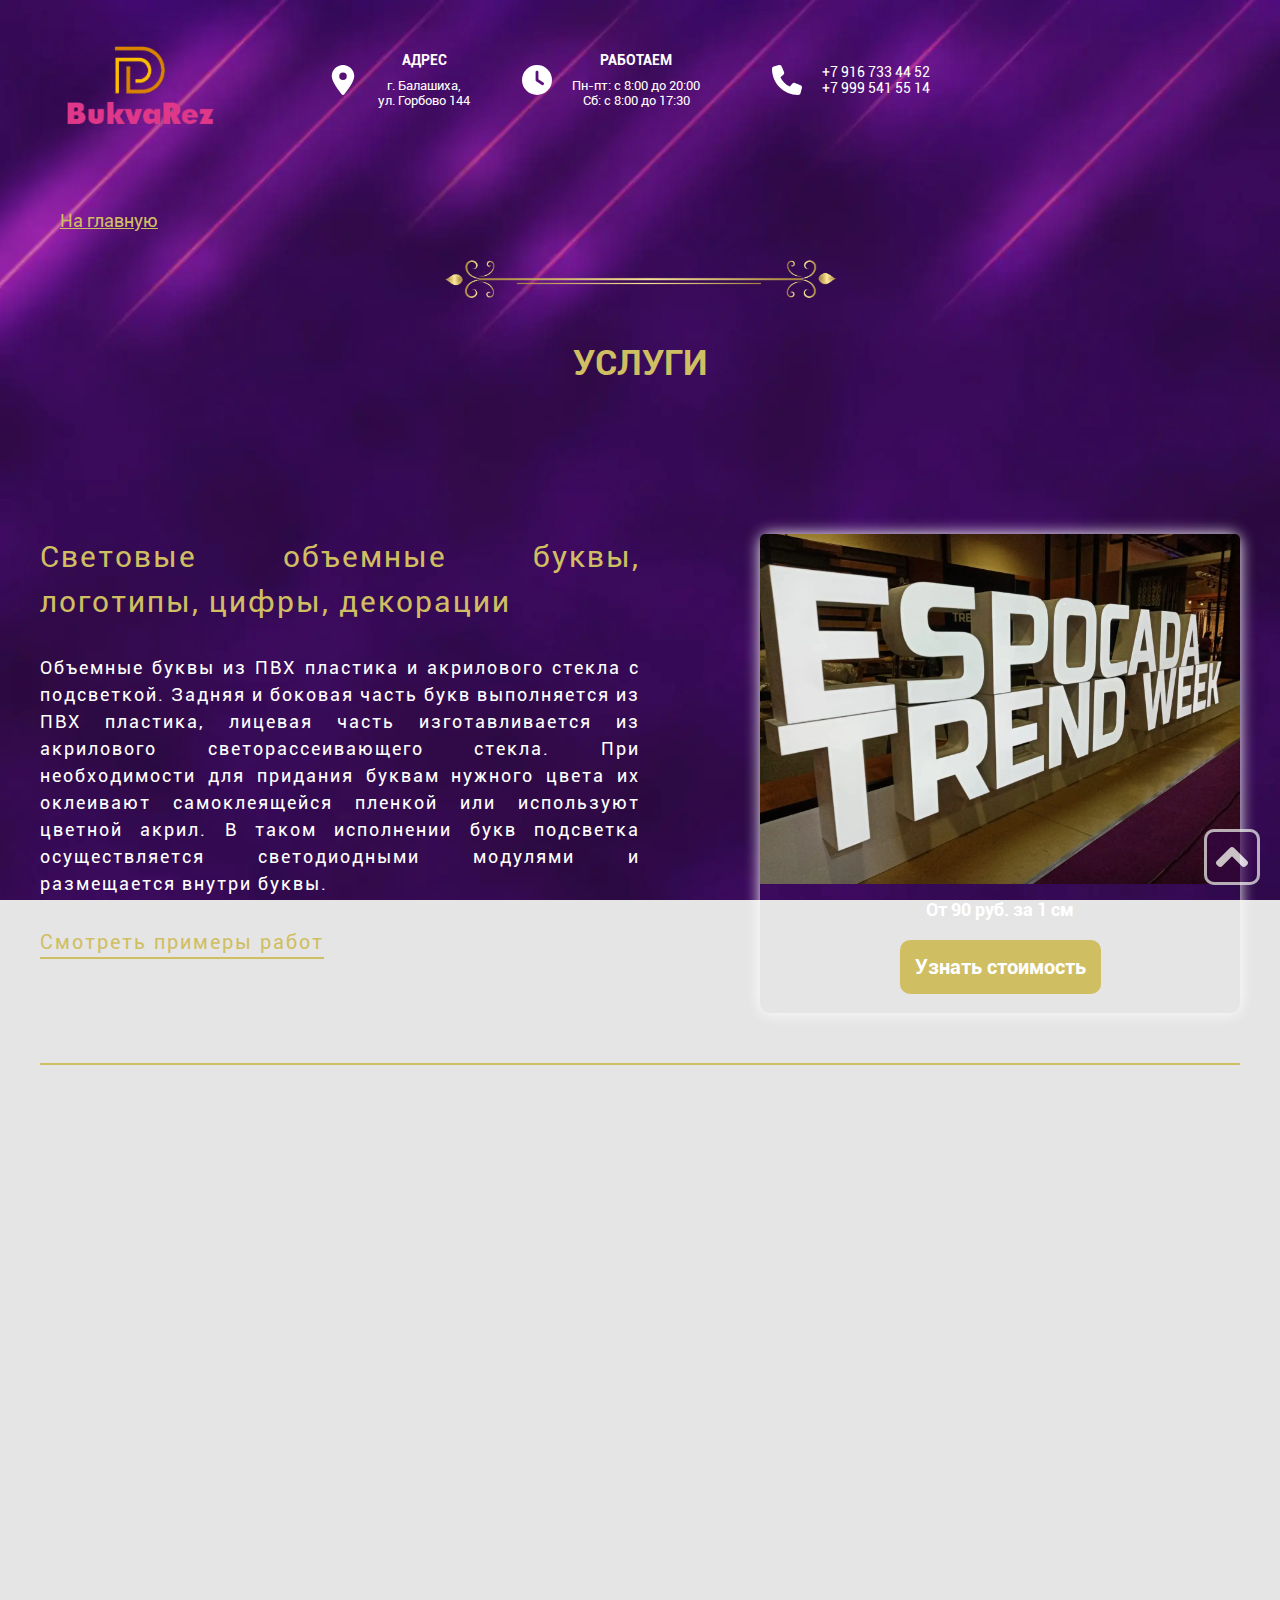
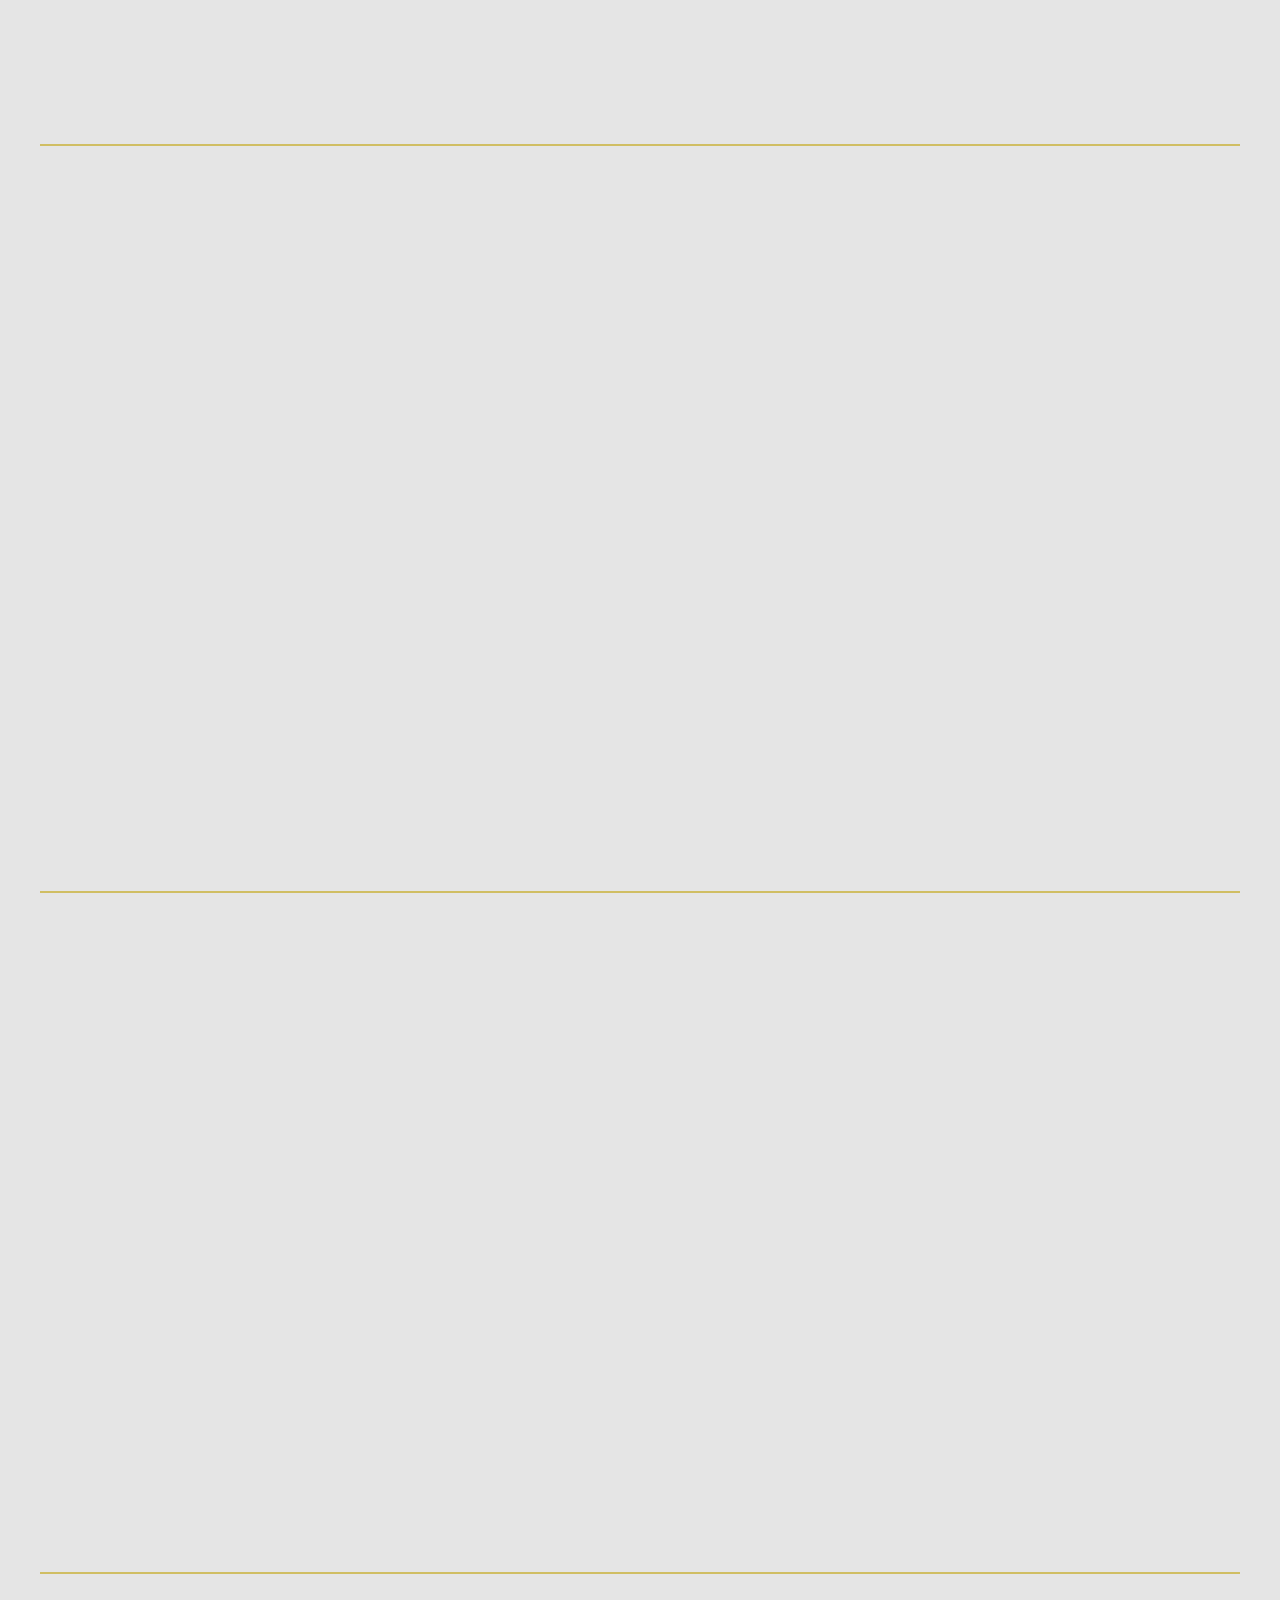
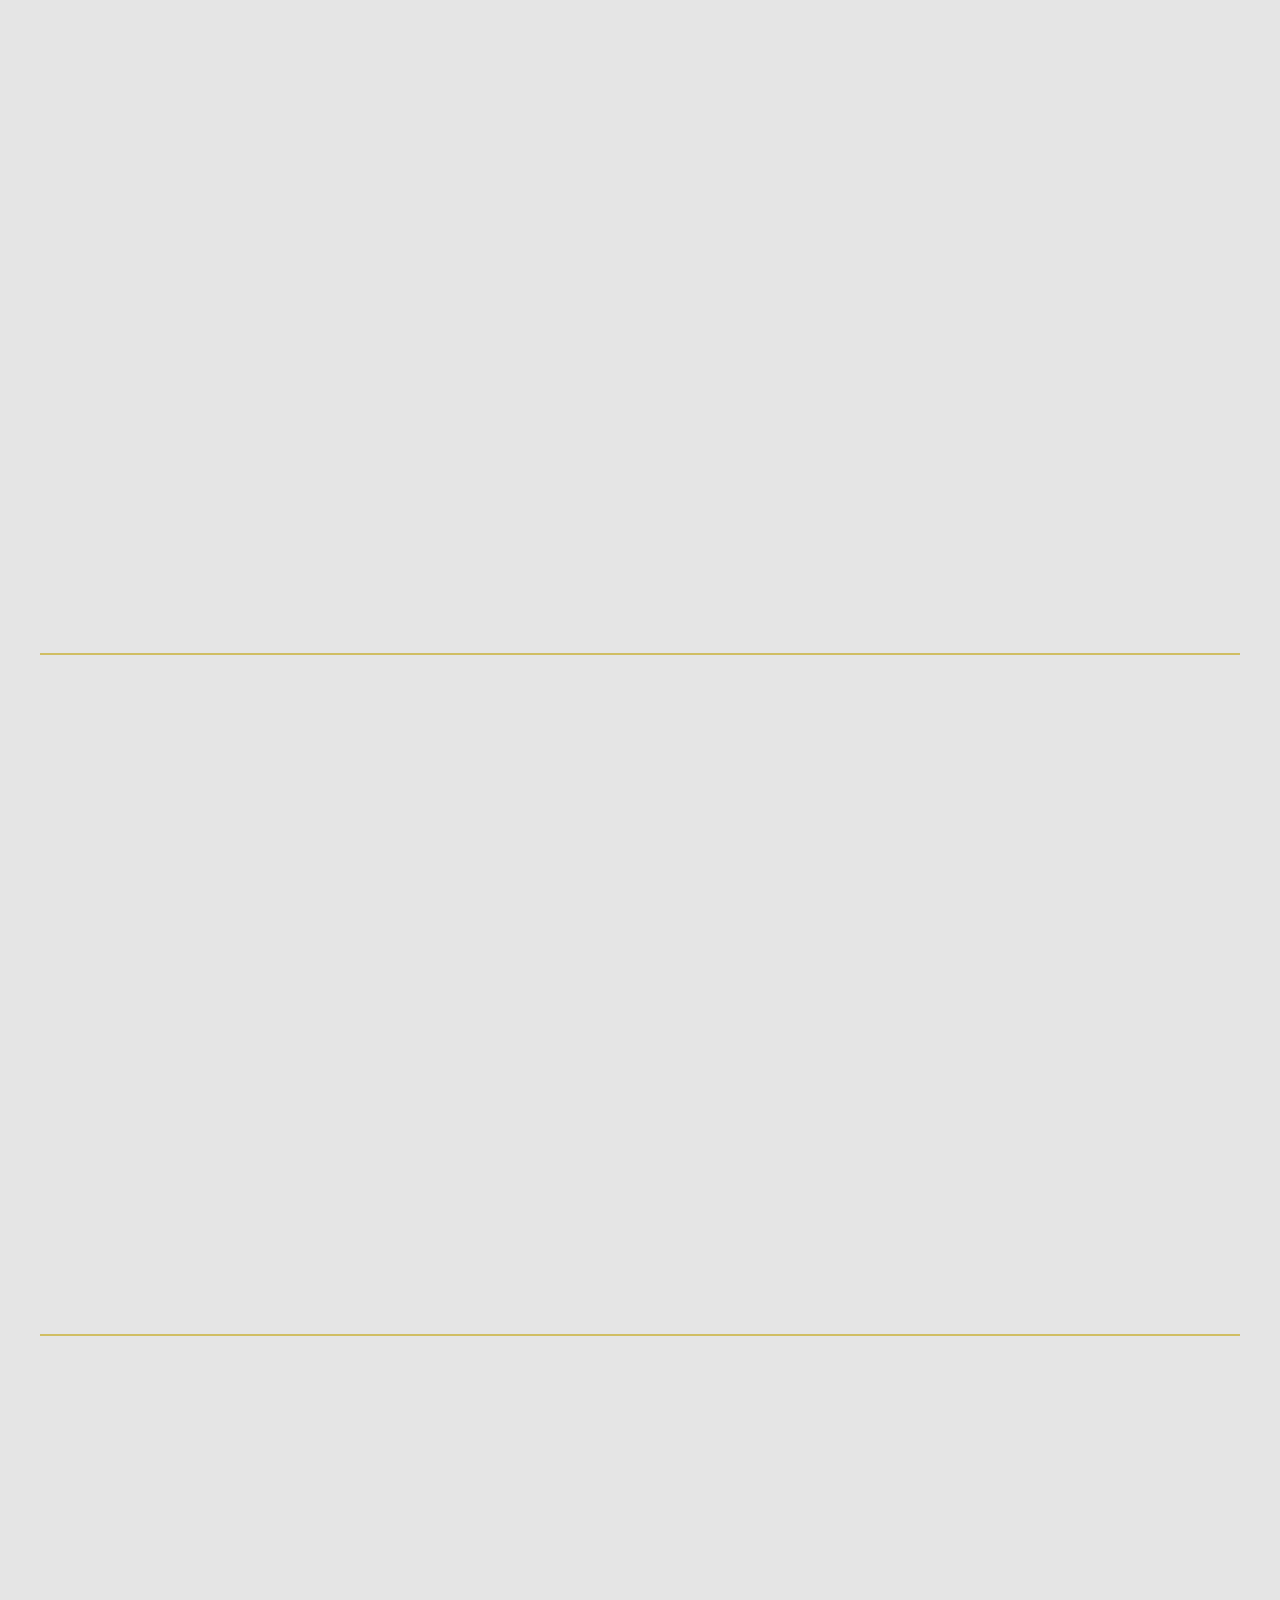
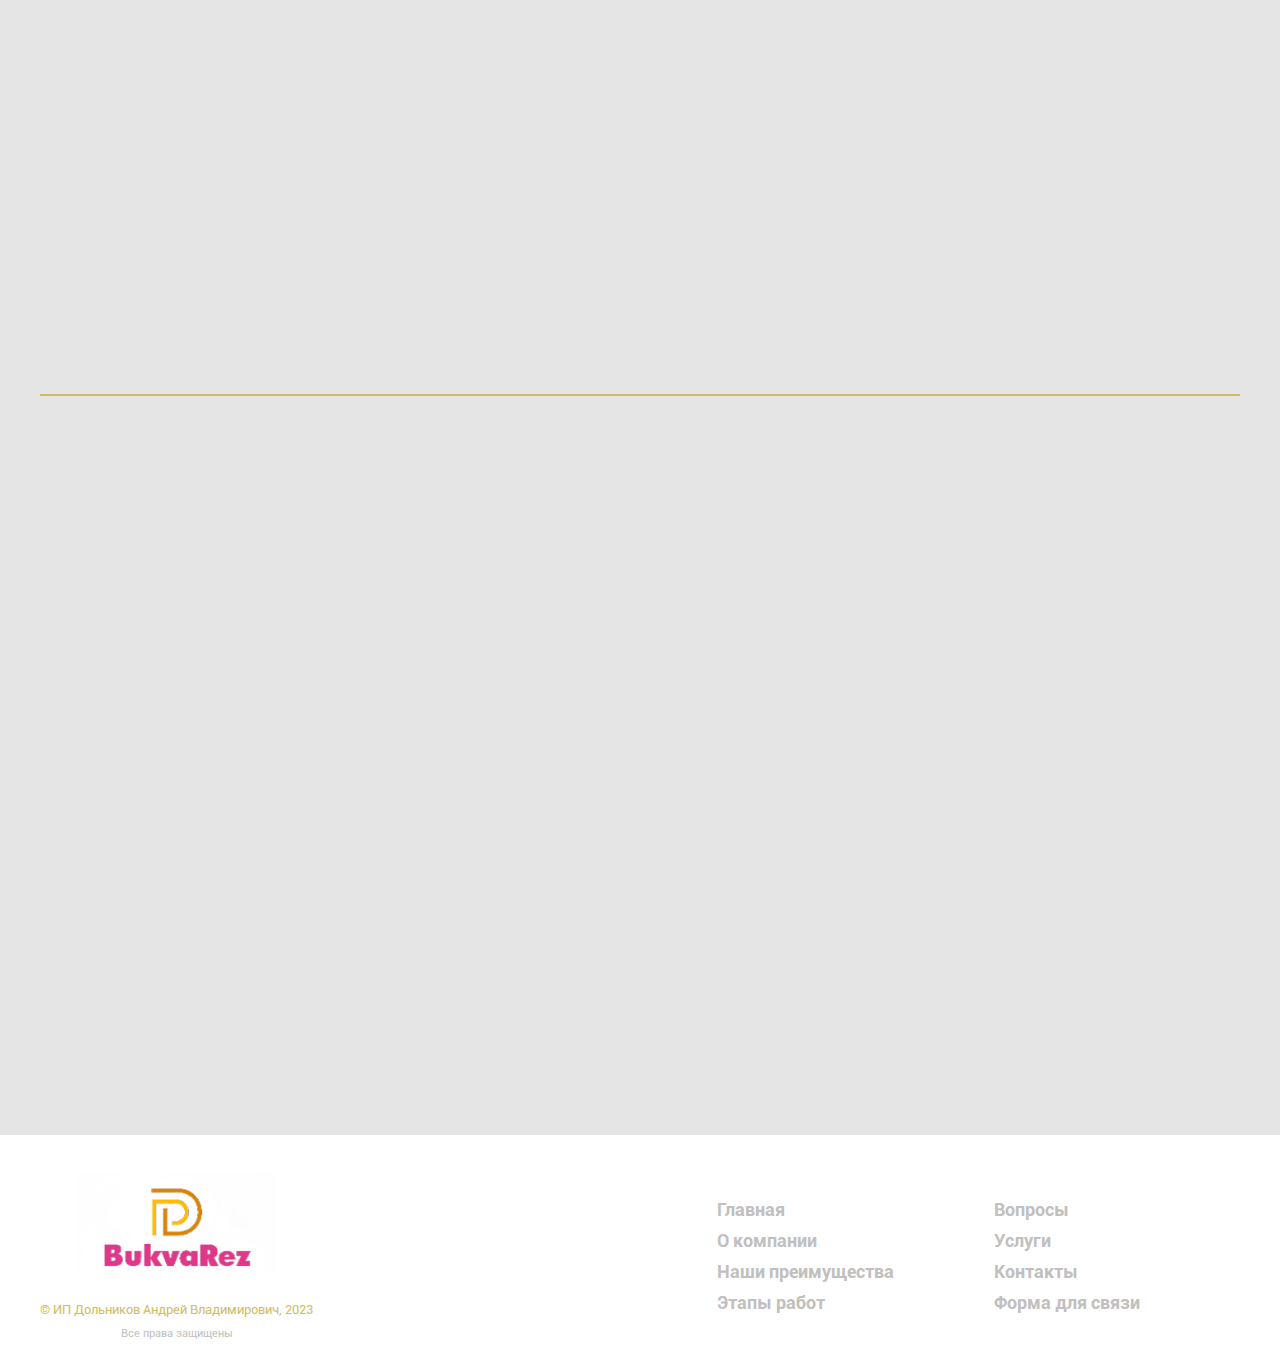
==== commit 64998638: "added photos" ====
--- a/services.html
+++ b/services.html
@@ -2,6 +2,7 @@
 <html lang="en">
 <head>
     <meta charset="UTF-8">
+    <link rel="icon" href="images/logo.ico">
     <title>Услуги</title>
     <meta name="viewport" content="width=device-width, initial-scale=1.0">
 
@@ -73,13 +74,13 @@
         <div id="myNav" class="overlay-menu">
             <a href="javascript:void(0)" class="closebtn" onclick="closeNav()">&times;</a>
             <div class="overlay-content">
-                <a class="header-menu-link" href="index.html#about-company" onclick="closeNav()">О компании</a>
+                <a class="header-menu-link" href="index.html#about-company">О компании</a>
                 <div class="dropdown">
                     <div class="also">
                         Услуги
                     </div>
                     <div class="dropdown-content">
-                        <a href="#service-one">Объемные буквы, цифры без подсветки</a>
+                        <a href="#service-one">Объемные буквы из ПВХ пластика и акрилового стекла с подсветкой</a>
                         <a href="#service-two">Объемные и плоские буквы, цифры с контражурной подсветкой</a>
                         <a href="#service-three">Панели кронштейны</a>
                         <a href="#service-four">Плоские буквы</a>
@@ -91,7 +92,7 @@
                         <a href="#">Уголки потребителя</a>
                     </div>
                 </div>
-                <a class="header-menu-link" href="index.html#contacts-company" onclick="closeNav()">Контакты</a>
+                <a class="header-menu-link" href="index.html#contacts-company">Контакты</a>
             </div>
         </div>
     </div>
@@ -110,9 +111,9 @@
         <div class="services-blocks">
             <div class="service-block" id="service-one">
                 <div class="service-about wow animate__fadeIn" data-wow-duration="3s">
-                    <div class="service-title">Объемные, плоские буквы, цифры без подсветки</div>
+                    <div class="service-title">Световые объемные буквы, логотипы, цифры, декорации</div>
                     <div>
-                        Объемные буквы из ПВХ пластика и акрилового стекла. Задняя и боковая часть букв выполняется из
+                        Объемные буквы из ПВХ пластика и акрилового стекла с подсветкой. Задняя и боковая часть букв выполняется из
                         ПВХ
                         пластика,
                         лицевая часть изготавливается из акрилового светорассеивающего стекла. При необходимости для
@@ -128,37 +129,91 @@
                 </div>
                 <div class="card wow animate__fadeIn" data-wow-duration="3s">
                     <div class="bg-card card-1"></div>
-                    <!--<img src="images/photos/2.webp" alt="Без подсветки">-->
                     <div class="card-text">
                         <p>От 90 руб. за 1 см</p>
-                        <a href="index.html#form" target="_blank" class="btn btn-slide">Узнать стоимость</a>
+                        <a href="index.html#form-section" target="_blank" class="btn btn-slide">Узнать стоимость</a>
                     </div>
                 </div>
             </div>
             <div class="service-examples grid-1" id="example-one">
                 <div class="service-examples-items item-1-1">
                     <a href="images/photos/11.webp" class="service-examples-item popup-open-image">
-                        <img src="images/photos/11.webp" alt="Без подсветки">
+                        <img src="images/photos/11.webp" alt="С подсветкой">
                     </a>
                 </div>
                 <div class="service-examples-items item-1-2">
                     <a href="images/photos/12.webp" class="service-examples-item popup-open-image">
-                        <img src="images/photos/12.webp" alt="Без подсветки">
+                        <img src="images/photos/12.webp" alt="С подсветкой">
                     </a>
                 </div>
                 <div class="service-examples-items item-1-3">
                     <a href="images/photos/13.webp" class="service-examples-item not popup-open-image">
-                        <img src="images/photos/13.webp" alt="Без подсветки">
+                        <img src="images/photos/13.webp" alt="С подсветкой">
                     </a>
                 </div>
                 <div class="service-examples-items item-1-4">
                     <a href="images/photos/14.webp" class="service-examples-item popup-open-image">
-                        <img src="images/photos/14.webp" alt="Без подсветки">
+                        <img src="images/photos/14.webp" alt="С подсветкой">
                     </a>
                 </div>
                 <div class="service-examples-items item-1-5">
                     <a href="images/photos/15.webp" class="service-examples-item popup-open-image">
-                        <img src="images/photos/15.webp" alt="Без подсветки">
+                        <img src="images/photos/15.webp" alt="С подсветкой">
+                    </a>
+                </div>
+                <div class="service-examples-items item-1-6">
+                    <a href="images/photos/55.webp" class="service-examples-item not popup-open-image">
+                        <img src="images/photos/55.webp" alt="С подсветкой">
+                    </a>
+                </div>
+                <div class="service-examples-items item-1-7">
+                    <a href="images/photos/56.webp" class="service-examples-item not popup-open-image">
+                        <img src="images/photos/56.webp" alt="С подсветкой">
+                    </a>
+                </div>
+                <div class="service-examples-items item-1-8">
+                    <a href="images/photos/57.webp" class="service-examples-item popup-open-image">
+                        <img src="images/photos/57.webp" alt="С подсветкой">
+                    </a>
+                </div>
+                <div class="service-examples-items item-1-9">
+                    <a href="images/photos/58.webp" class="service-examples-item popup-open-image">
+                        <img src="images/photos/58.webp" alt="С подсветкой">
+                    </a>
+                </div>
+                <div class="service-examples-items item-1-10">
+                    <a href="images/photos/59.webp" class="service-examples-item popup-open-image">
+                        <img src="images/photos/59.webp" alt="С подсветкой">
+                    </a>
+                </div>
+                <div class="service-examples-items item-1-11">
+                    <a href="images/photos/60.webp" class="service-examples-item popup-open-image">
+                        <img src="images/photos/60.webp" alt="С подсветкой">
+                    </a>
+                </div>
+                <div class="service-examples-items item-1-12">
+                    <a href="images/photos/61.webp" class="service-examples-item not popup-open-image">
+                        <img src="images/photos/61.webp" alt="С подсветкой">
+                    </a>
+                </div>
+                <div class="service-examples-items item-1-13">
+                    <a href="images/photos/62.webp" class="service-examples-item not popup-open-image">
+                        <img src="images/photos/62.webp" alt="С подсветкой">
+                    </a>
+                </div>
+                <div class="service-examples-items item-1-14">
+                    <a href="images/photos/63.webp" class="service-examples-item not popup-open-image">
+                        <img src="images/photos/63.webp" alt="С подсветкой">
+                    </a>
+                </div>
+                <div class="service-examples-items item-1-15">
+                    <a href="images/photos/64.webp" class="service-examples-item not popup-open-image">
+                        <img src="images/photos/64.webp" alt="С подсветкой">
+                    </a>
+                </div>
+                <div class="service-examples-items item-1-16">
+                    <a href="images/photos/65.webp" class="service-examples-item not popup-open-image">
+                        <img src="images/photos/65.webp" alt="С подсветкой">
                     </a>
                 </div>
             </div>
@@ -166,10 +221,9 @@
             <div class="service-block" id="service-two">
                 <div class="card wow animate__fadeIn" data-wow-duration="3s">
                     <div class="bg-card card-2"></div>
-                    <!--<img src="images/photos/22.webp" alt="Контражур">-->
                     <div class="card-text">
                         <p>От 70 руб. за 1 см</p>
-                        <a href="index.html#form" target="_blank" class="btn btn-slide">Узнать стоимость</a>
+                        <a href="index.html#form-section" target="_blank" class="btn btn-slide">Узнать стоимость</a>
                     </div>
                 </div>
                 <div class="service-about wow animate__fadeIn" data-wow-duration="3s">
@@ -236,6 +290,66 @@
                 <div class="service-examples-items item-2-10">
                     <a href="images/photos/37.webp" class="service-examples-item popup-open-image">
                         <img src="images/photos/37.webp" alt="Контраажур">
+                    </a>
+                </div>
+                <div class="service-examples-items item-2-11">
+                    <a href="images/photos/66.webp" class="service-examples-item popup-open-image">
+                        <img src="images/photos/66.webp" alt="Контраажур">
+                    </a>
+                </div>
+                <div class="service-examples-items item-2-12">
+                    <a href="images/photos/67.webp" class="service-examples-item popup-open-image">
+                        <img src="images/photos/67.webp" alt="Контраажур">
+                    </a>
+                </div>
+                <div class="service-examples-items item-2-13">
+                    <a href="images/photos/68.webp" class="service-examples-item not popup-open-image">
+                        <img src="images/photos/68.webp" alt="Контраажур">
+                    </a>
+                </div>
+                <div class="service-examples-items item-2-14">
+                    <a href="images/photos/69.webp" class="service-examples-item not popup-open-image">
+                        <img src="images/photos/69.webp" alt="Контраажур">
+                    </a>
+                </div>
+                <div class="service-examples-items item-2-15">
+                    <a href="images/photos/70.webp" class="service-examples-item not popup-open-image">
+                        <img src="images/photos/70.webp" alt="Контраажур">
+                    </a>
+                </div>
+                <div class="service-examples-items item-2-16">
+                    <a href="images/photos/90.webp" class="service-examples-item not popup-open-image">
+                        <img src="images/photos/90.webp" alt="Контраажур">
+                    </a>
+                </div>
+                <div class="service-examples-items item-2-17">
+                    <a href="images/photos/71.webp" class="service-examples-item popup-open-image">
+                        <img src="images/photos/71.webp" alt="Контраажур">
+                    </a>
+                </div>
+                <div class="service-examples-items item-2-18">
+                    <a href="images/photos/72.webp" class="service-examples-item popup-open-image">
+                        <img src="images/photos/72.webp" alt="Контраажур">
+                    </a>
+                </div>
+                <div class="service-examples-items item-2-19">
+                    <a href="images/photos/75.webp" class="service-examples-item not popup-open-image">
+                        <img src="images/photos/75.webp" alt="Контраажур">
+                    </a>
+                </div>
+                <div class="service-examples-items item-2-20">
+                    <a href="images/photos/73.webp" class="service-examples-item popup-open-image">
+                        <img src="images/photos/73.webp" alt="Контраажур">
+                    </a>
+                </div>
+                <div class="service-examples-items item-2-21">
+                    <a href="images/photos/74.webp" class="service-examples-item popup-open-image">
+                        <img src="images/photos/74.webp" alt="Контраажур">
+                    </a>
+                </div>
+                <div class="service-examples-items item-2-22">
+                    <a href="images/photos/76.webp" class="service-examples-item not popup-open-image">
+                        <img src="images/photos/76.webp" alt="Контраажур">
                     </a>
                 </div>
             </div>
@@ -262,22 +376,26 @@
                 </div>
                 <div class="card wow animate__fadeIn" data-wow-duration="3s">
                     <div class="bg-card card-3"></div>
-                    <!--<img src="images/photos/27.webp" alt="Панели кронштейны">-->
                     <div class="card-text">
                         <p>От 10 000 руб.</p>
-                        <a href="index.html#form" target="_blank" class="btn btn-slide">Узнать стоимость</a>
+                        <a href="index.html#form-section" target="_blank" class="btn btn-slide">Узнать стоимость</a>
                     </div>
                 </div>
             </div>
             <div class="service-examples grid-3" id="example-three">
                 <div class="service-examples-items item-3-1">
-                    <a href="images/photos/27.webp" class="service-examples-item popup-open-image">
+                    <a href="images/photos/27.webp" class="service-examples-item not popup-open-image">
                         <img src="images/photos/27.webp" alt="Панели кронштейны">
                     </a>
                 </div>
                 <div class="service-examples-items item-3-2">
-                    <a href="images/photos/28.webp" class="service-examples-item popup-open-image">
+                    <a href="images/photos/28.webp" class="service-examples-item not popup-open-image">
                         <img src="images/photos/28.webp" alt="Панели кронштейны">
+                    </a>
+                </div>
+                <div class="service-examples-items item-3-3">
+                    <a href="images/photos/49.webp" class="service-examples-item not popup-open-image">
+                        <img src="images/photos/49.webp" alt="Панели кронштейны">
                     </a>
                 </div>
             </div>
@@ -285,10 +403,9 @@
             <div class="service-block" id="service-four">
                 <div class="card wow animate__fadeIn" data-wow-duration="3s">
                     <div class="bg-card card-4"></div>
-                    <!--<img src="images/photos/36.webp" alt="Плоские буквы">-->
                     <div class="card-text">
                         <p>От 65 руб. за 1 см</p>
-                        <a href="index.html#form" target="_blank" class="btn btn-slide">Узнать стоимость</a>
+                        <a href="index.html#form-section" target="_blank" class="btn btn-slide">Узнать стоимость</a>
                     </div>
                 </div>
                 <div class="service-about wow animate__fadeIn" data-wow-duration="3s">
@@ -344,6 +461,71 @@
                         <img src="images/photos/36.webp" alt="Плоские буквы">
                     </a>
                 </div>
+                <div class="service-examples-items item-4-8">
+                    <a href="images/photos/77.webp" class="service-examples-item not popup-open-image">
+                        <img src="images/photos/77.webp" alt="Плоские буквы">
+                    </a>
+                </div>
+                <div class="service-examples-items item-4-9">
+                    <a href="images/photos/78.webp" class="service-examples-item not popup-open-image">
+                        <img src="images/photos/78.webp" alt="Плоские буквы">
+                    </a>
+                </div>
+                <div class="service-examples-items item-4-10">
+                    <a href="images/photos/79.webp" class="service-examples-item not popup-open-image">
+                        <img src="images/photos/79.webp" alt="Плоские буквы">
+                    </a>
+                </div>
+                <div class="service-examples-items item-4-11">
+                    <a href="images/photos/80.webp" class="service-examples-item not popup-open-image">
+                        <img src="images/photos/80.webp" alt="Плоские буквы">
+                    </a>
+                </div>
+                <div class="service-examples-items item-4-12">
+                    <a href="images/photos/81.webp" class="service-examples-item popup-open-image">
+                        <img src="images/photos/81.webp" alt="Плоские буквы">
+                    </a>
+                </div>
+                <div class="service-examples-items item-4-13">
+                    <a href="images/photos/82.webp" class="service-examples-item popup-open-image">
+                        <img src="images/photos/82.webp" alt="Плоские буквы">
+                    </a>
+                </div>
+                <div class="service-examples-items item-4-14">
+                    <a href="images/photos/83.webp" class="service-examples-item not popup-open-image">
+                        <img src="images/photos/83.webp" alt="Плоские буквы">
+                    </a>
+                </div>
+                <div class="service-examples-items item-4-15">
+                    <a href="images/photos/84.webp" class="service-examples-item not popup-open-image">
+                        <img src="images/photos/84.webp" alt="Плоские буквы">
+                    </a>
+                </div>
+                <div class="service-examples-items item-4-16">
+                    <a href="images/photos/85.webp" class="service-examples-item not popup-open-image">
+                        <img src="images/photos/85.webp" alt="Плоские буквы">
+                    </a>
+                </div>
+                <div class="service-examples-items item-4-17">
+                    <a href="images/photos/86.webp" class="service-examples-item not popup-open-image">
+                        <img src="images/photos/86.webp" alt="Плоские буквы">
+                    </a>
+                </div>
+                <div class="service-examples-items item-4-18">
+                    <a href="images/photos/87.webp" class="service-examples-item not popup-open-image">
+                        <img src="images/photos/87.webp" alt="Плоские буквы">
+                    </a>
+                </div>
+                <div class="service-examples-items item-4-19">
+                    <a href="images/photos/88.webp" class="service-examples-item not popup-open-image">
+                        <img src="images/photos/88.webp" alt="Плоские буквы">
+                    </a>
+                </div>
+                <div class="service-examples-items item-4-20">
+                    <a href="images/photos/89.webp" class="service-examples-item not popup-open-image">
+                        <img src="images/photos/89.webp" alt="Плоские буквы">
+                    </a>
+                </div>
             </div>
 
             <div class="service-block" id="service-five">
@@ -360,10 +542,9 @@
                 </div>
                 <div class="card wow animate__fadeIn" data-wow-duration="3s">
                     <div class="bg-card card-5"></div>
-                    <!--<img src="images/photos/39.webp" alt="Одежда">-->
                     <div class="card-text">
                         <p>От 500 руб. за 1 футболку</p>
-                        <a href="index.html#form" target="_blank" class="btn btn-slide">Узнать стоимость</a>
+                        <a href="index.html#form-section" target="_blank" class="btn btn-slide">Узнать стоимость</a>
                     </div>
                 </div>
             </div>
@@ -388,10 +569,9 @@
             <div class="service-block" id="service-six">
                 <div class="card wow animate__fadeIn" data-wow-duration="3s">
                     <div class="bg-card card-6"></div>
-                    <!--<img src="images/photos/42.webp" alt="Мох">-->
                     <div class="card-text">
                         <p>от 18 000 руб. за 1 кв.м</p>
-                        <a href="index.html#form" target="_blank" class="btn btn-slide">Узнать стоимость</a>
+                        <a href="index.html#form-section" target="_blank" class="btn btn-slide">Узнать стоимость</a>
                     </div>
                 </div>
                 <div class="service-about wow animate__fadeIn" data-wow-duration="3s">
@@ -475,10 +655,9 @@
                 </div>
                 <div class="card wow animate__fadeIn" data-wow-duration="3s">
                     <div class="bg-card card-7"></div>
-                   <!-- <img src="images/photos/46.webp" alt="Лазерная резка">-->
                     <div class="card-text">
                         <p></p>
-                        <a href="index.html#form" target="_blank" class="btn btn-slide">Узнать стоимость</a>
+                        <a href="index.html#form-section" target="_blank" class="btn btn-slide">Узнать стоимость</a>
                     </div>
                 </div>
 
@@ -504,10 +683,9 @@
             <div class="service-block underline" id="service-eight">
                 <div class="card wow animate__fadeIn" data-wow-duration="3s">
                     <div class="bg-card card-8"></div>
-                    <!--<img src="images/photos/51.webp" alt="Гравировка">-->
                     <div class="card-text">
                         <p></p>
-                        <a href="index.html#form" target="_blank" class="btn btn-slide">Узнать стоимость</a>
+                        <a href="index.html#form-section" target="_blank" class="btn btn-slide">Узнать стоимость</a>
                     </div>
                 </div>
                 <div class="service-about wow animate__fadeIn" data-wow-duration="3s">
@@ -602,7 +780,7 @@
             <div class="menu-list">
                 <ul>
                     <li>
-                        <a href="#" class="footer-menu-item">Главная</a>
+                        <a href="index.html" class="footer-menu-item">Главная</a>
                     </li>
                     <li>
                         <a href="index.html#about-company" class="footer-menu-item">О компании</a>
@@ -628,7 +806,7 @@
                         <a href="index.html#contacts-company" class="footer-menu-item">Контакты</a>
                     </li>
                     <li>
-                        <a href="index.html#form">Форма для связи</a>
+                        <a href="index.html#form-section">Форма для связи</a>
                     </li>
                 </ul>
             </div>
--- a/styles/style.css
+++ b/styles/style.css
@@ -33,31 +33,6 @@
     background-attachment: fixed;
 }
 
-/*-------progress-bar---------*/
-
-/*!* Стиль заголовка: фиксированная позиция (всегда оставайтесь наверху) *!
-.progress {
-  position: fixed;
-  top: 0;
-  z-index: 1;
-  width: 100%;
-  background-color: #f1f1f1;
-}
-
-!* Контейнер прогресса (серый фон) *!
-.progress-container {
-  width: 100%;
-  height: 8px;
-  background: #ccc;
-}
-
-!* Индикатор прогресса (индикатор прокрутки) *!
-.progress-bar {
-  height: 8px;
-  background: #d0be63;
-  width: 0;
-}*/
-
 .container {
     max-width: 1200px;
     margin: 0 auto;
@@ -148,7 +123,7 @@
     position: fixed;
     z-index: 100;
     right: 0;
-    top: 30%;
+    top: 65%;
 }
 
 .header-contact-link img {
@@ -262,8 +237,6 @@
     top: 0;
     z-index: 10;
     background-color: rgba(56, 7, 77, .9);
-    background-position: top;
-    background-size: cover;
     padding: 20px 0;
 }
 
@@ -325,7 +298,7 @@
     border-bottom-left-radius: 10px;
     border-bottom-right-radius: 10px;
     padding: 10px;
-    background-color: rgba(252, 252, 252);
+    background-color: rgb(252, 252, 252);
 }
 
 .drop-menu a {
@@ -342,68 +315,18 @@
     margin-bottom: 10px;
 }
 
-
-/*
-!*------carousel-----*!
-.cd-resize-img {
-    position: absolute;
-    top: 0;
-    left: 0;
-    height: 100%;
-    width: 0;
-    overflow: hidden;
-    !* Force Hardware Acceleration in WebKit *!
-    transform: translateZ(0);
-    backface-visibility: hidden;
-}
-
-.is-visible .cd-resize-img {
-    width: 50%;
-    !* bounce in animation of the modified image *!
-    animation: cd-bounce-in 0.7s;
-}
-
-@keyframes cd-bounce-in {
-    0% {
-        width: 0;
-    }
-    60% {
-        width: 55%;
-    }
-    100% {
-        width: 50%;
-    }
-}
-*/
-
-
-/*.main-slider {
-  background-color: white;
-  padding: 30px 0;
-}
-
-.main-carousel {
-  margin-top: 30px;
-}
-
-.main-carousel-image {
-  max-width: 1200px;
-  height: 70vh;
-}
-
-.main-carousel-image img {
-  border-radius: 10px;
-  width: 100%;
-  object-fit: cover;
-}*/
-
 /*----banner-------*/
+
+.slider {
+    margin-bottom: 30px;
+}
 
 .marquee {
     text-align: left;
     width: 100%;
     overflow: hidden;
     white-space: nowrap;
+    padding: 20px 0;
 }
 
 .marquee span {
@@ -436,32 +359,190 @@
     }
 }
 
-.banner {
-    background-image: url("../images/main3.webp"); /* Используемый образ - важно! */
+.slide-inner {
+    border-radius: 10px;
+    background-image: url("../images/slider-fon1.webp");
+    background-size: cover;
+    background-repeat: no-repeat;
+    background-position: center;
+    display: grid;
+    grid-gap: 20px;
+    align-items: center;
+    justify-items: center;
+    padding: 30px 60px;
+    height: auto;
+    position: relative;
+}
+
+.slide-inner.inner-first {
+    grid-template-columns: repeat(2, 1fr);
+    padding: 70px 60px;
+}
+
+.slide-inner.inner-second {
+    grid-template-columns: repeat(3, 1fr);
+}
+
+.slide-inner.inner-third {
+    grid-template-columns: repeat(2, 1fr);
+    padding: 70px 60px;
+}
+
+.slide-image img {
+    box-shadow: 0 0 20px black;
+    border-radius: 10px;
+}
+
+.inner-first .slide-image-one {
+    max-width: 600px;
+    max-height: 400px;
+    grid-column: 2/3;
+    grid-row: 1/3;
+}
+
+.inner-first .slide-image-one img {
+    width: 100%;
+}
+
+.inner-second .slide-image-two  {
+    max-width: 300px;
+    max-height: 220px;
+    grid-column: 1/2;
+    grid-row: 2/3;
+}
+
+.inner-second .slide-image-two img {
+    width: 100%;
+}
+
+.inner-second .slide-image-three {
+    max-width: 320px;
+    max-height: 380px;
+    grid-column: 2/3;
+    grid-row: 2/3;
+    margin-top: -160px;
+}
+
+.inner-second .slide-image-three img {
+    width: 100%;
+}
+
+.inner-second .slide-image-four {
+    max-width: 380px;
+    max-height: 300px;
+    grid-column: 3/4;
+    grid-row: 1/2;
+}
+
+.inner-second .slide-image-four img {
+    width: 100%;
+}
+
+.inner-third .slide-image-five {
+    max-width: 450px;
+    max-height: 250px;
+    justify-self: center;
+    grid-column: 1/2;
+    grid-row: 2/3;
+}
+
+.inner-third .slide-image-five img {
+    width: 100%;
+}
+
+.inner-third .slide-image-six {
+    width: 100px;
+    height: 100%;
+    border-radius: 0;
+    position: absolute;
+    right: 0;
+    justify-self: right;
+    background-image: url("../images/photos/8.webp");
     background-size: cover;
     background-position: center;
-    background-repeat: no-repeat;
-    position: relative; /* Необходимо расположить вырезанный текст в середине изображения */
-    height: 80vh; /* Некоторая высота */
-}
-
-.banner-about {
-    background-color: rgb(0,0,0);
-    background-color: rgba(0,0,0, 0.4);
+}
+
+.slide-content {
+    text-align: center;
+    padding: 20px 10px;
+    margin: 0 auto;
+    text-shadow: 0 0 10px black;
+    border-radius: 10px;
+}
+
+.content-left-top {
+    width: 100%;
+    color: #d3b728;
+    font-size: 27px;
+    grid-column: 1/2;
+    grid-row: 1/2;
+}
+
+.content-left-down {
+    background-color: rgba(121, 18, 136, .4);
     color: white;
-    border: 10px solid #f1f1f1;
-    font-size: 50px; /* Адаптивный размер шрифта */
-    font-weight: bold;
-    margin: 0 auto; /* Центр текстового контейнера */
-    padding: 10px;
-    width: 30%;
-    text-align: center; /* Текст по центру */
-    position: absolute; /* Текст положения */
-    top: 35%; /* Расположите текст посередине */
-    left: 70%; /* Расположите текст посередине */
-    transform: translate(-50%, -50%); /* Расположите текст посередине *//*
-    mix-blend-mode: screen; !* Это делает возможным вырезание текста *!*/
-    border-radius: 10px;
+    line-height: 1.5;
+    font-size: 27px;
+    grid-column: 1/2;
+    grid-row: 2/3;
+}
+
+.content-left-down.yellow {
+    color: #d3b728;
+    font-size: 22px;
+    grid-column: 1/3;
+    grid-row: 1/2;
+    align-self: start;
+}
+
+.content-left-down.yellow.center {
+    font-size: 27px;
+    width: 80%;
+    grid-column: 1/3;
+    grid-row: 1/2;
+}
+
+.content-left-down.white {
+    background: none;
+    grid-column: 3/4;
+    grid-row: 2/3;
+}
+
+.content-left-down.white.bg {
+    grid-column: 2/3;
+    grid-row: 2/3;
+    width: 80%;
+    margin-right: 150px;
+}
+
+.content-left-down span {
+    color: #d0be63;
+}
+
+.slide-holder:focus {
+    outline: none;
+}
+
+.arrow-prev {
+    position: absolute;
+    left: 20px;
+    top: calc(50% - 25px);
+    fill: #d0be63;
+    z-index: 3;
+    width: 50px;
+    height: 50px;
+    cursor: pointer;
+}
+
+.arrow-next {
+    position: absolute;
+    right: 20px;
+    top: calc(50% - 25px);
+    fill: #d0be63;
+    z-index: 10;
+    width: 50px;
+    height: 50px;
+    cursor: pointer;
 }
 
 .btn-slide {
@@ -508,7 +589,6 @@
 
 .about {
     padding-top: 60px;
-    /* background-image: url("../images/white2.jpg");*/
     background-color: #e5e5e5;
     position: relative;
 }
@@ -574,10 +654,16 @@
     cursor: pointer;
 }
 
+.consultation {
+    text-align: center;
+    text-decoration: none;
+}
+
 .clients p {
     width: 100%;
     margin-top: 50px;
 }
+
 
 
 /*-------advantages---------*/
@@ -639,11 +725,6 @@
     width: 70%;
     transition: .2s ease all;
 }
-
-/*
-.advantages-block-image:hover {
-  box-shadow: 0 0 20px 5px white;
-}*/
 
 .advantages-block:hover img {
     transform: scale(1.1);
@@ -796,24 +877,31 @@
 .card2-1, .card-1 {
     background-image: url("../images/photos/2.webp");
 }
+
 .card2-2, .card-2 {
     background-image: url("../images/photos/22.webp");
 }
+
 .card2-3, .card-3 {
     background-image: url("../images/photos/27.webp");
 }
+
 .card2-4, .card-4 {
     background-image: url("../images/photos/36.webp");
 }
+
 .card2-5, .card-5 {
     background-image: url("../images/photos/39.webp");
 }
+
 .card2-6, .card-6 {
     background-image: url("../images/photos/42.webp");
 }
+
 .card2-7, .card-7 {
     background-image: url("../images/photos/46.webp");
 }
+
 .card2-8, .card-8 {
     background-image: url("../images/photos/51.webp");
 }
@@ -854,7 +942,6 @@
     margin-bottom: 20px;
 }
 
-/* Стиль кнопка, которая используется для открытия и закрытия складного содержимого */
 .collapsible {
     background-color: transparent;
     border: 1px solid white;
@@ -900,7 +987,7 @@
 }
 
 .collapsible:after {
-    content: '\02795'; /* Символ юникода для знака "плюс" (+) */
+    content: '\02795';
     font-size: 13px;
     color: white;
     float: right;
@@ -908,7 +995,7 @@
 }
 
 .active:after {
-    content: '\2796'; /* Символ юникода для знака "минус" (-) */
+    content: '\2796';
 }
 
 /*-----scroll------*/
@@ -979,20 +1066,42 @@
 input[type="checkbox"] {
     width: 20px;
     margin: 10px 10px 0 0;
+    transform: scale(1.5);
+    -webkit-appearance: checkbox;
+    -moz-appearance: checkbox;
 }
 
 .checkbox {
     font-size: 15px;
+    display: flex;
+    align-items: start;
 }
 
 .checkbox a {
     color: #8432a8;
 }
-
 
 .form-send input:focus,
 .form-send textarea:focus {
     outline: none;
+}
+
+.error, .error-check {
+    display: none;
+    color: #ad0707;
+    font-size: 14px;
+    margin-top: 10px;
+}
+
+.error-check {
+    margin-top: 10px;
+}
+
+.agreement {
+    margin-left: 27px;
+    font-size: 14px;
+    color: #38074d;
+    line-height: 1.286;
 }
 
 .btn-submit {
@@ -1007,30 +1116,6 @@
     color: white;
 }
 
-.popup-fade {
-    display: none;
-}
-
-.popup-fade::before {
-    content: '';
-    background: #38074d;
-    position: fixed;
-    left: 0;
-    top: 0;
-    width: 100%;
-    height: 100%;
-    opacity: 0.8;
-    z-index: 300;
-}
-
-
-.popup.form-send {
-    position: fixed;
-    z-index: 300;
-    background-color: rgba(255, 255, 255, .9);
-    left: calc(50% - 250px);
-    top: 20%;
-}
 
 .close {
     position: absolute;
@@ -1119,7 +1204,6 @@
 
 .service-about {
     max-width: 50%;
-    /* color: #38074d;*/
     color: white;
     line-height: 1.5;
     letter-spacing: 2px;
@@ -1229,6 +1313,61 @@
     grid-column: 2/3;
 }
 
+.item-1-6 {
+    grid-row: 3/5;
+    grid-column: 1/2;
+}
+
+.item-1-7 {
+    grid-row: 3/5;
+    grid-column: 2/3;
+}
+
+.item-1-8 {
+    grid-row: 3/4;
+    grid-column: 3/4;
+}
+
+.item-1-9 {
+    grid-row: 4/5;
+    grid-column: 3/4;
+}
+
+.item-1-10 {
+    grid-row: 5/6;
+    grid-column: 1/2;
+}
+
+.item-1-11 {
+    grid-row: 6/7;
+    grid-column: 1/2;
+}
+
+.item-1-12 {
+    grid-row: 5/7;
+    grid-column: 2/3;
+}
+
+.item-1-13 {
+    grid-row: 5/7;
+    grid-column: 3/4;
+}
+
+.item-1-14 {
+    grid-row: 7/8;
+    grid-column: 1/2;
+}
+
+.item-1-15 {
+    grid-row: 7/8;
+    grid-column: 2/3;
+}
+
+.item-1-16 {
+    grid-row: 7/8;
+    grid-column: 3/4;
+}
+
 .item-2-1 {
     grid-row: 1/2;
     grid-column: 1/2;
@@ -1279,6 +1418,66 @@
     grid-column: 3/4;
 }
 
+.item-2-11 {
+    grid-row: 5/6;
+    grid-column: 1/2;
+}
+
+.item-2-12 {
+    grid-row: 6/7;
+    grid-column: 1/2;
+}
+
+.item-2-13 {
+    grid-row: 5/7;
+    grid-column: 2/3;
+}
+
+.item-2-14 {
+    grid-row: 5/7;
+    grid-column: 3/4;
+}
+
+.item-2-15 {
+    grid-row: 7/9;
+    grid-column: 1/2;
+}
+
+.item-2-16 {
+    grid-row: 7/9;
+    grid-column: 2/3;
+}
+
+.item-2-17 {
+    grid-row: 7/8;
+    grid-column: 3/4;
+}
+
+.item-2-18 {
+    grid-row: 8/9;
+    grid-column: 3/4;
+}
+
+.item-2-19 {
+    grid-row: 9/11;
+    grid-column: 1/2;
+}
+
+.item-2-20 {
+    grid-row: 9/10;
+    grid-column: 2/3;
+}
+
+.item-2-21 {
+    grid-row: 10/11;
+    grid-column: 2/3;
+}
+
+.item-2-22 {
+    grid-row: 9/11;
+    grid-column: 3/4;
+}
+
 .item-3-1 {
     grid-row: 1/2;
     grid-column: 1/2;
@@ -1289,6 +1488,11 @@
     grid-column: 2/3;
 }
 
+.item-3-3 {
+    grid-row: 1/2;
+    grid-column: 3/4;
+}
+
 .item-4-1 {
     grid-row: 1/3;
     grid-column: 1/2;
@@ -1310,17 +1514,82 @@
 }
 
 .item-4-5 {
-    grid-row: 3/5;
+    grid-row: 3/4;
     grid-column: 1/2;
 }
 
 .item-4-6 {
-    grid-row: 3/5;
+    grid-row: 3/4;
     grid-column: 2/3;
 }
 
 .item-4-7 {
-    grid-row: 3/5;
+    grid-row: 3/4;
+    grid-column: 3/4;
+}
+
+.item-4-8 {
+    grid-row: 4/5;
+    grid-column: 1/2;
+}
+
+.item-4-9 {
+    grid-row: 4/5;
+    grid-column: 2/3;
+}
+
+.item-4-10 {
+    grid-row: 4/5;
+    grid-column: 3/4;
+}
+
+.item-4-11 {
+    grid-row: 5/7;
+    grid-column: 1/2;
+}
+
+.item-4-12 {
+    grid-row: 5/6;
+    grid-column: 2/3;
+}
+
+.item-4-13 {
+    grid-row: 6/7;
+    grid-column: 2/3;
+}
+
+.item-4-14 {
+    grid-row: 5/7;
+    grid-column: 3/4;
+}
+
+.item-4-15 {
+    grid-row: 7/8;
+    grid-column: 1/2;
+}
+
+.item-4-16 {
+    grid-row: 7/8;
+    grid-column: 2/3;
+}
+
+.item-4-17 {
+    grid-row: 7/8;
+    grid-column: 3/4;
+}
+
+.item-4-18 {
+    grid-row: 8/10;
+    grid-column: 1/2;
+}
+
+.item-4-19 {
+    grid-row: 8/9;
+    grid-column: 2/3;
+}
+
+.item-4-20 {
+    grid-row: 8/10;
     grid-column: 3/4;
 }
 
@@ -1409,33 +1678,28 @@
   margin: 50px 0;
 }
 
-
-.slide-inner {
+*/
+/*.slide-inner {
 
   position: relative;
   border-radius: 10px;
 }
 
 .slide-holder .slide-inner {
-  background: url("../images/photos/review-1.jpg") top/contain no-repeat;
+  background: url("../images/1.png") top/contain no-repeat;
   width: 500px;
   height: 200px;
 }
 .slide-holder:nth-child(2) .slide-inner {
-  background: url("../images/photos/review-2.jpg") center/contain no-repeat;
+  background: url("../images/2.png") center/contain no-repeat;
   width: 500px;
   height: 200px;
-}*/
-
-/*.slide-holder {
+}
+
+.slide-holder {
   padding: 15px 0;
-}*/
-
-.slide-holder:focus {
-    outline: none;
-}
-
-/*
+}
+
 .slide-content {
   max-width: 550px;
   width: 100%;
@@ -1462,7 +1726,11 @@
   right: 0;
   bottom: 0;
   text-align: right;
-}*/
+}
+
+.slide-holder:focus {
+    outline: none;
+}
 
 .arrow-prev {
     position: absolute;
@@ -1484,7 +1752,7 @@
     width: 50px;
     height: 50px;
     cursor: pointer;
-}
+}*/
 
 /*----------more---------*/
 
@@ -1556,7 +1824,6 @@
     }
 }
 
-/* Кнопка закрытия */
 .closeModal {
     color: white;
     float: right;
@@ -1687,3 +1954,5 @@
     align-items: center;
 }
 
+
+
--- a/styles/adaptive.css
+++ b/styles/adaptive.css
@@ -4,6 +4,10 @@
         padding: 0 15px;
     }
 
+    .content-left-down.yellow {
+        font-size: 18px;
+    }
+
     .about-image {
         height: 350px;
     }
@@ -19,6 +23,15 @@
 }
 
 @media screen and (max-width: 1100px) {
+
+    .content-left-down.yellow.center {
+        font-size: 18px;
+    }
+
+    .inner-second .slide-image-three {
+       margin-top: -130px;
+    }
+
     .timeline ol,
     .timeline ol li {
         width: auto;
@@ -85,6 +98,37 @@
         height: 30px;
     }
 
+    .marquee span {
+        font-size: 45px;
+    }
+
+    .slide-inner {
+        padding: 20px 30px;
+    }
+
+
+    .content-left-down.yellow {
+        font-size: 15px;
+        position: relative;
+        z-index: 3;
+    }
+
+    .content-left-top {
+        width: 80%;
+        font-size: 20px;
+    }
+
+    .content-left-down {
+        width: 80%;
+        line-height: 1.5;
+        font-size: 20px;
+    }
+
+    .inner-third .slide-image-five img {
+        width: 90%;
+        margin: 0 auto;
+    }
+
     .about-image {
         height: 300px;
     }
@@ -105,6 +149,10 @@
         font-size: 23px;
     }
 
+    .service-about div:nth-child(2) {
+        font-size: 16px;
+    }
+
     .service-examples-item {
         width: 200px;
     }
@@ -124,14 +172,41 @@
         width: 170px;
     }
 
-    .banner-about {
-        padding: 10px;
-    }
-
     .marquee span {
         font-size: 40px;
     }
 
+    .arrow-prev svg {
+        width: 35px;
+        height: 35px;
+    }
+
+    .arrow-next {
+        width: 35px;
+        height: 35px;
+    }
+
+    .slide-inner.inner-first, .slide-inner.inner-third {
+        padding: 50px;
+    }
+
+    .content-left-down.yellow {
+        font-size: 13px;
+        margin-left: -20px;
+    }
+
+    .content-left-down.yellow.center {
+        margin-top: -20px;
+    }
+
+    .content-left-down {
+        font-size: 16px;
+    }
+
+    .inner-second .slide-image-three {
+        margin-top: -100px;
+    }
+
     .contact {
         font-size: 15px;
     }
@@ -145,7 +220,7 @@
     }
 
     .service-about div:nth-child(2) {
-        font-size: 15px;
+        font-size: 14px;
     }
 
     .service-block {
@@ -155,15 +230,32 @@
 
 @media all and (max-width: 768px) {
 
-    .banner-about {
-        margin: 0 auto;
-        width: 50%;
-    }
-
-    .banner-about {
-        font-size: 30px;
-        top: 50%;
-        width: 30%;
+    .header .container {
+        padding: 0;
+    }
+
+    .header {
+        position: sticky;
+        top: 0;
+        z-index: 50;
+        background-color: rgba(56, 7, 77, .9);
+        background-position: top;
+        background-size: cover;
+        padding: 10px 0;
+    }
+
+    .slide-inner.inner-first, .slide-inner.inner-third {
+        padding: 30px;
+    }
+
+    .inner-third .slide-image-six {
+        width: 70px;
+    }
+
+    .content-left-down.yellow.center {
+        font-size: 15px;
+        width: 80%;
+        margin-left: 0;
     }
 
     .marquee span {
@@ -179,7 +271,6 @@
         display: none;
     }
 
-
     .header-info-item svg {
         display: none;
     }
@@ -192,16 +283,6 @@
         display: inline-block;
     }
 
-    /*    .header-top {
-            background-image: url("../images/fon.jpg");
-            background-position: center;
-            background-size: cover;
-            position: fixed;
-            top: 0;
-            left: 0;
-            width: 100%;
-            z-index: 400;
-        }*/
     .header-info-item {
         width: 140px;
         align-self: center;
@@ -300,6 +381,10 @@
         font-size: 18px;
     }
 
+    .modal-content {
+        margin-top: 50px;
+    }
+
     .modal {
         padding-top: 50px;
         letter-spacing: 1px;
@@ -310,6 +395,38 @@
 
 @media all and (max-width: 700px) {
 
+
+    .content-left-top, .content-left-down {
+        font-size: 13px;
+    }
+
+    .content-left-down.yellow {
+        font-size: 11px;
+    }
+
+    .content-left-down.yellow.center {
+        font-size: 13px;
+        padding: 10px;
+    }
+
+    .content-left-down.white {
+        font-size: 16px;
+    }
+
+    .inner-second .slide-image-three {
+        margin-top: -80px;
+    }
+
+    .slide-inner.inner-third {
+        column-gap: 10px;
+    }
+
+    .content-left-down.white.bg {
+        font-size: 13px;
+        width: 70%;
+        margin-right: 50px;
+    }
+
     .service-examples-item {
         width: 150px;
     }
@@ -329,14 +446,12 @@
         height: 3px;
     }
 
-    .banner-about {
-        top: 30%;
-        left: 60%;
-        width: 45%;
-    }
-
     .about-part {
         flex-direction: column;
+    }
+
+    .about-text:nth-child(2) {
+        margin-bottom: 0;
     }
 
     .about-text {
@@ -396,13 +511,22 @@
         width: 200px;
     }
 
+    .form-send label {
+        font-size: 15px;
+    }
+
+    .form-send input {
+        margin-top: 10px;
+    }
+
+    .agreement {
+        font-size: 12px;
+        margin-left: 10px;
+    }
+
     input[type="checkbox"] {
-        width: 20px;
-        margin: 10px 10px 0 0;
-    }
-
-    .popup.form-send {
-        left: calc(50% - 200px);
+        transform: scale(1);
+        width: 15px;
     }
 
     .year {
@@ -422,7 +546,7 @@
     }
 
     .service-about div:nth-child(2) {
-        font-size: 15px;
+        font-size: 13px;
     }
 
     .service-examples-item {
@@ -457,24 +581,94 @@
         width: 35px;
         height: 35px;
     }
-
 }
 
 @media all and (max-width: 500px) {
 
-    .banner {
-        height: 60vh;
+    .slide-inner.inner-first, .slide-inner.inner-third {
+        padding: 20px;
+    }
+
+     .slide-inner.inner-first, .slide-inner.inner-third {
+        gap: 10px;
+    }
+
+    .slide-inner.inner-second {
+        grid-template-columns: repeat(2, 1fr);
+        justify-items: center;
+        gap: 10px;
+        padding: 20px;
+    }
+
+    .content-left-down {
+        font-size: 11px;
+    }
+
+    .content-left-down.yellow {
+        grid-column: 1/3;
+        grid-row: 1/2;
+        padding: 5px;
+        width: 60%;
+        font-size: 11px;
+        margin-left: -20px;
+        margin-top: -20px;
+    }
+
+    .content-left-down.yellow.center {
+        font-size: 11px;
+    }
+
+    .content-left-down.white {
+        grid-column: 2/3;
+        grid-row: 2/3;
+        padding: 5px;
+    }
+
+    .content-left-down.white.bg {
+        font-size: 11px;
+        padding: 5px;
+    }
+
+    .inner-second .slide-image-two img {
+        display: none;
+    }
+
+    .inner-second .slide-image-three {
+        grid-column: 1/2;
+        grid-row: 2/3;
+
+    }
+
+    .inner-second .slide-image-three img {
+        width: 90%;
+        height: 80%;
+        margin: 0 auto;
+    }
+
+    .inner-second .slide-image-four {
+        grid-column: 2/3;
+        grid-row: 1/2;
+    }
+
+    .inner-second .slide-image-four img {
+        width: 90%;
+        height: 80%;
+        margin: 0 auto;
+    }
+
+    .inner-third .slide-image-five img {
+        width: 135%;
+        height: 135%;
+    }
+
+    .inner-third .slide-image-six {
+        width: 50px;
     }
 
     .header-info {
         display: none;
     }
 
-    .banner-about {
-       border-width: 5px;
-        font-size: 25px;
-    }
-
     .marquee span {
         font-size: 25px;
     }
@@ -486,7 +680,6 @@
     .header-contact-item img {
         width: 100%;
     }
-
 
     .about-text {
         font-size: 18px;
@@ -505,20 +698,13 @@
         width: 300px;
     }
 
-    .popup.form-send {
-        top: 10%;
-        left: calc(50% - 150px);
-    }
-
     .form-send input, .form-send textarea {
-        margin-top: 15px;
         width: 280px;
         margin-left: 0;
     }
 
     input[type="checkbox"] {
-        width: 20px;
-        margin: 10px 10px 0 0;
+        width: 10px;
     }
 
     .timeline ol li div {
@@ -579,13 +765,58 @@
     #service-one .card, #service-three .card, #service-five .card, #service-seven .card {
         order: 1;
     }
-
 }
 
 @media all and (max-width: 425px) {
 
-    .banner {
-        height: 70vh;
+    .slide-inner {
+        padding: 10px;
+    }
+
+    .content-left-top {
+        font-size: 11px;
+        padding: 10px;
+    }
+
+    .content-left-down {
+        padding: 4px;
+    }
+
+    .content-left-down.white {
+        font-size: 11px;
+    }
+
+    .content-left-down.yellow {
+        grid-column: 2/3;
+        grid-row: 1/2;
+        margin-left: 0;
+        margin-top: 0;
+        font-size: 9px;
+        width: 100%;
+    }
+
+    .inner-second .slide-image-four {
+        display: none;
+    }
+
+    .inner-second .slide-image-three {
+        grid-column: 1/2;
+        grid-row: 1/3;
+        margin-top: 0;
+    }
+
+    .inner-second .slide-image-three img {
+        height: 100%;
+        width: 100%;
+    }
+
+    .arrow-prev svg, .arrow-next {
+        width: 20px;
+        height: 20px;
+    }
+
+    .arrow-prev, .arrow-next {
+        top: calc(50% - 10px);
     }
 
     .title {
@@ -605,8 +836,7 @@
     }
 
     input[type="checkbox"] {
-        width: 20px;
-        margin: 10px 10px 0 0;
+        width: 10px;
     }
 
     .menu-list {
@@ -636,6 +866,40 @@
 
 
 @media all and (max-width: 375px) {
+
+    .slide-inner.inner-first, .slide-inner.second, .slide-inner.inner-third {
+        padding: 10px 20px;
+    }
+
+    .content-left-top {
+        grid-column: 1/2;
+        grid-row: 1/2;
+    }
+
+    .content-left-down {
+        grid-column: 2/3;
+        grid-row: 1/3;
+    }
+
+    .content-left-down.yellow.center {
+        font-size: 9px;
+        margin-top: 0;
+    }
+
+    .content-left-down.white.bg {
+        font-size: 9px;
+        margin-right: 20px;
+    }
+
+    .inner-first .slide-image-one {
+        grid-column: 1/2;
+        grid-row: 2/3;
+    }
+
+    .inner-third .slide-image-six {
+        width: 40px;
+    }
+
 
     .contacts-blocks {
         grid-template-columns: 1fr;
